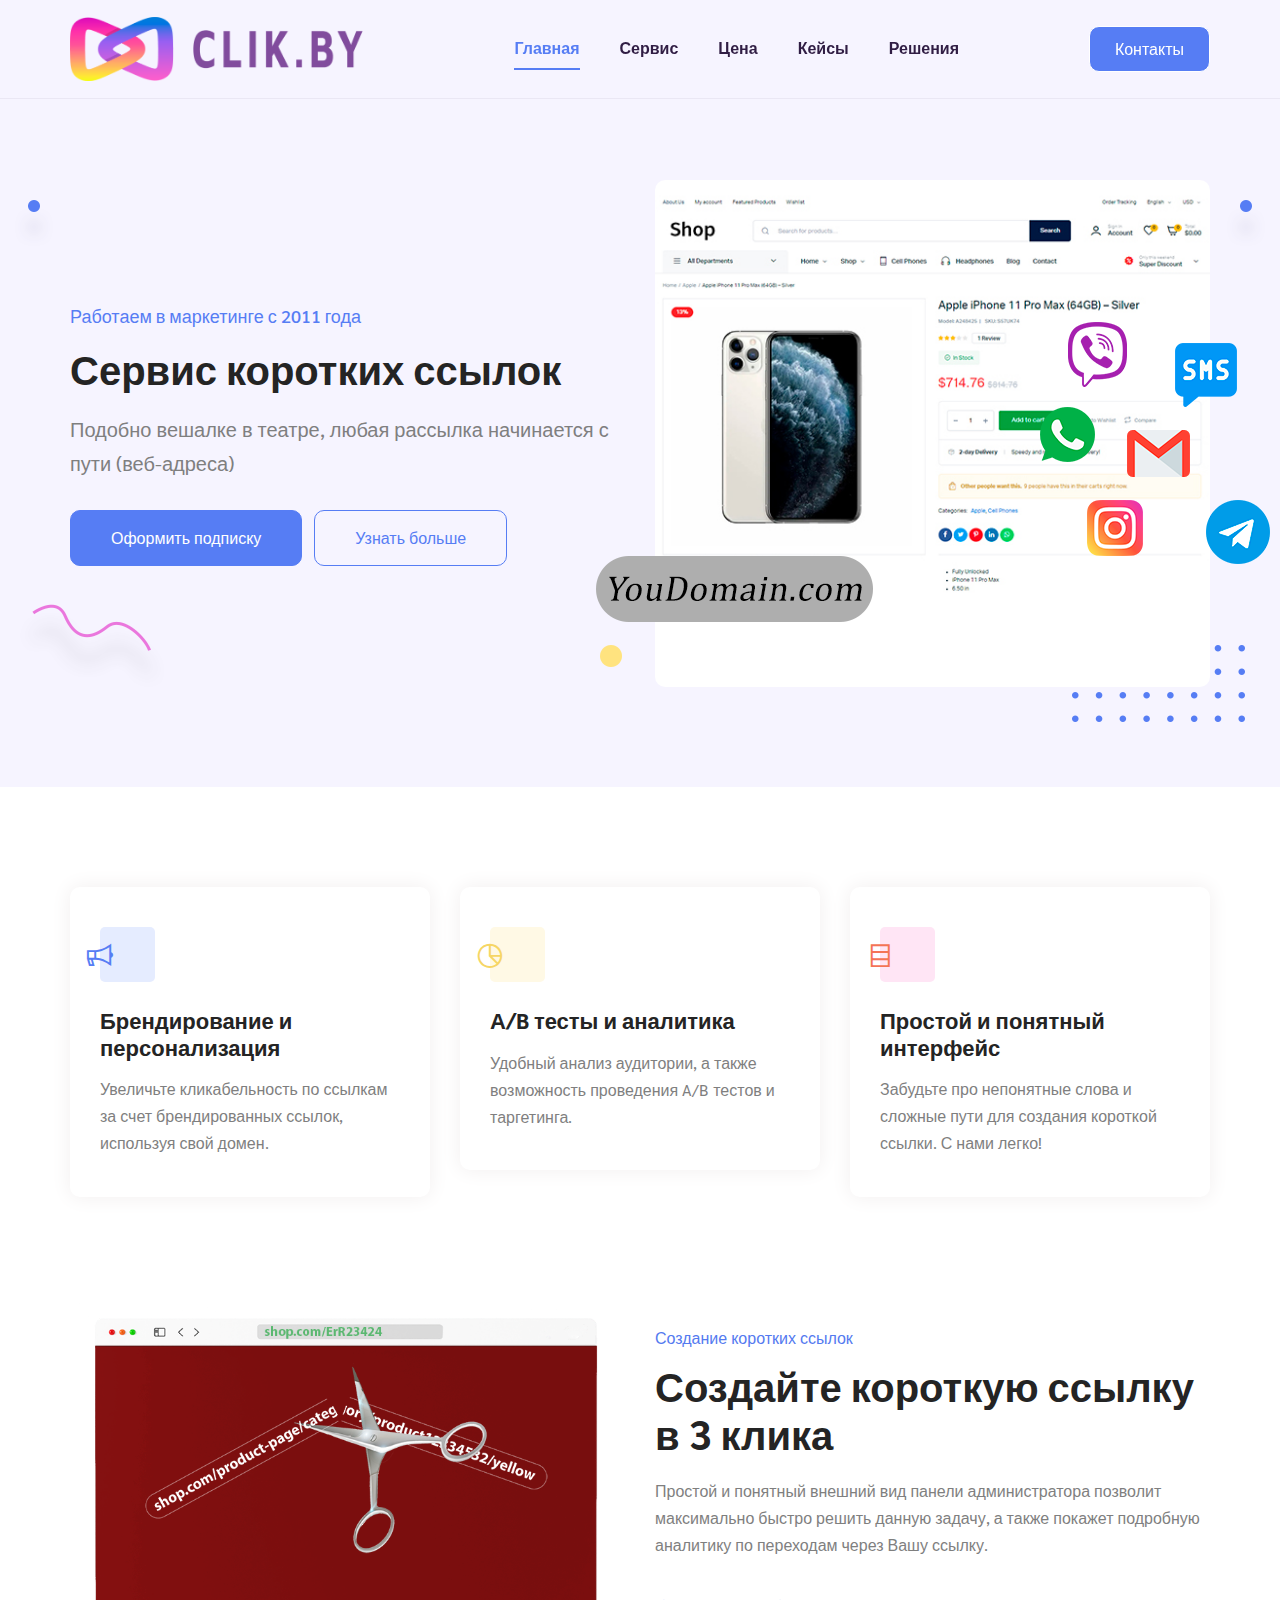
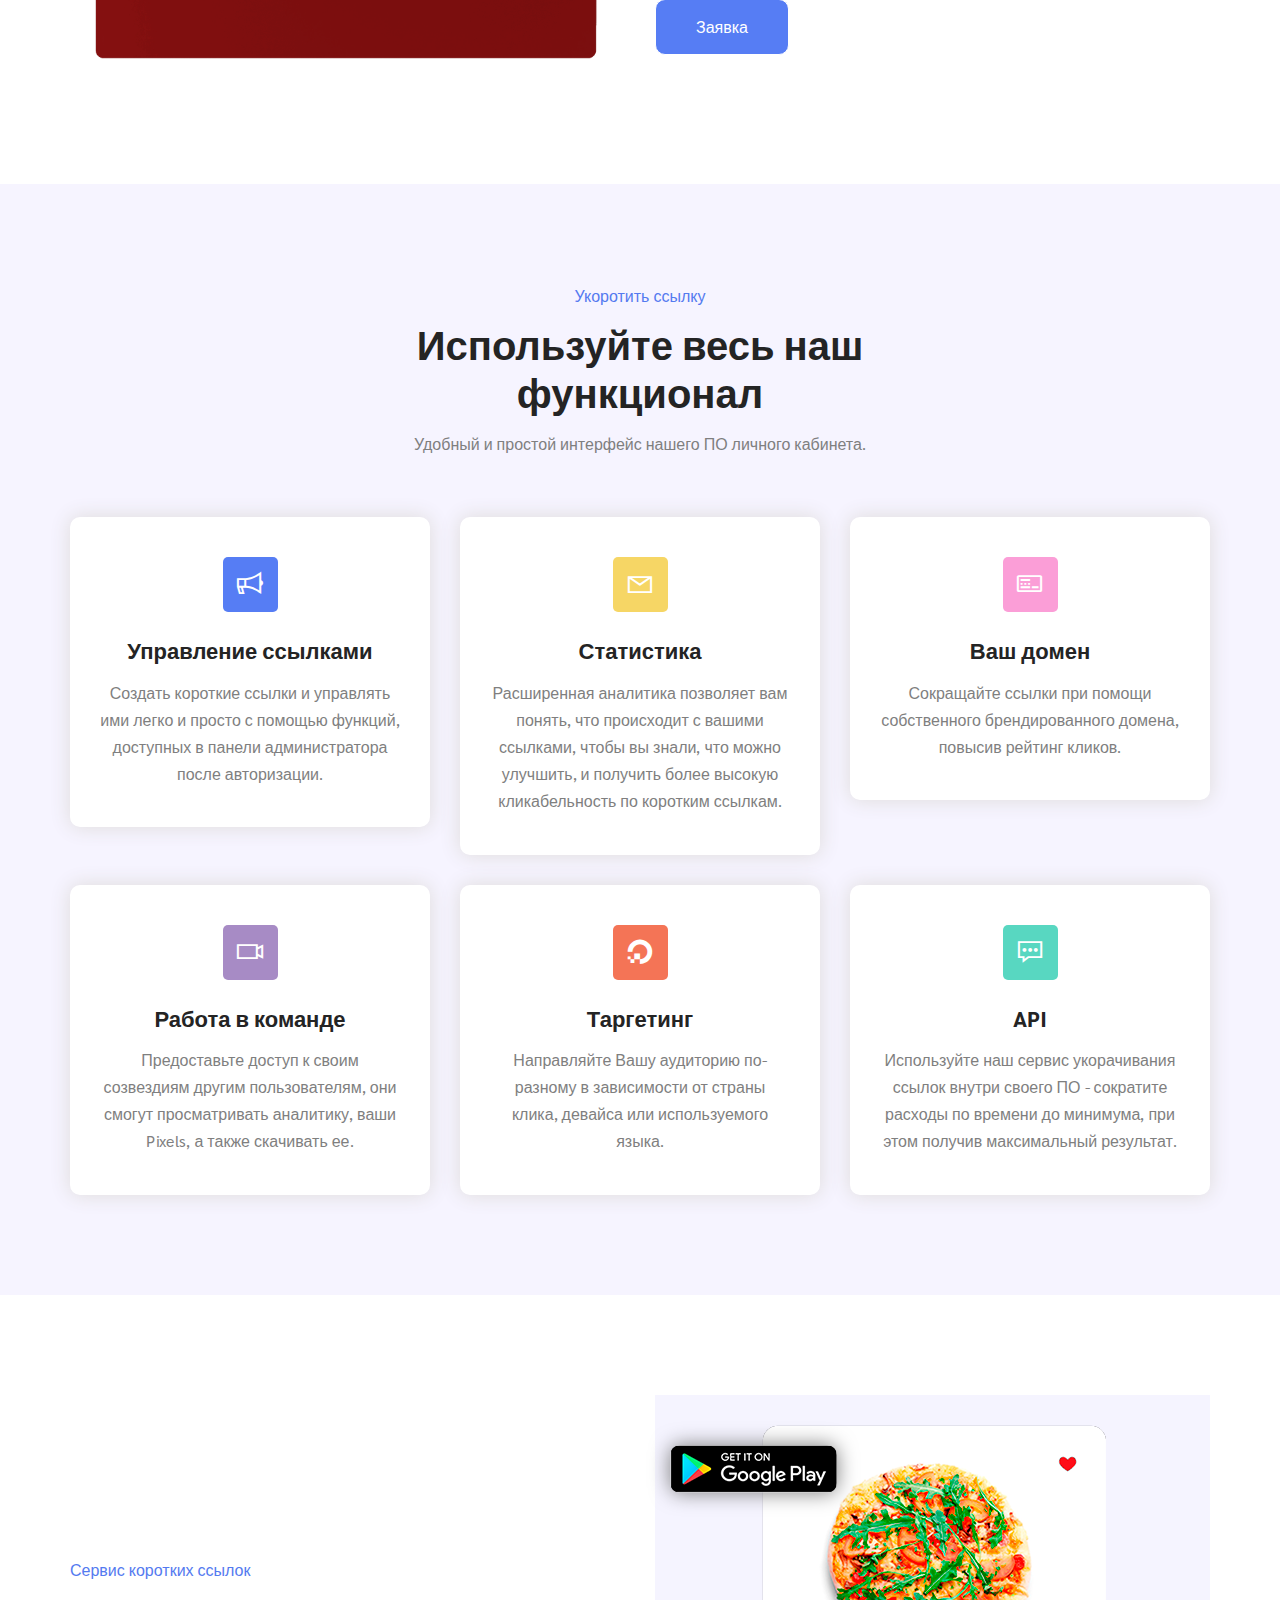
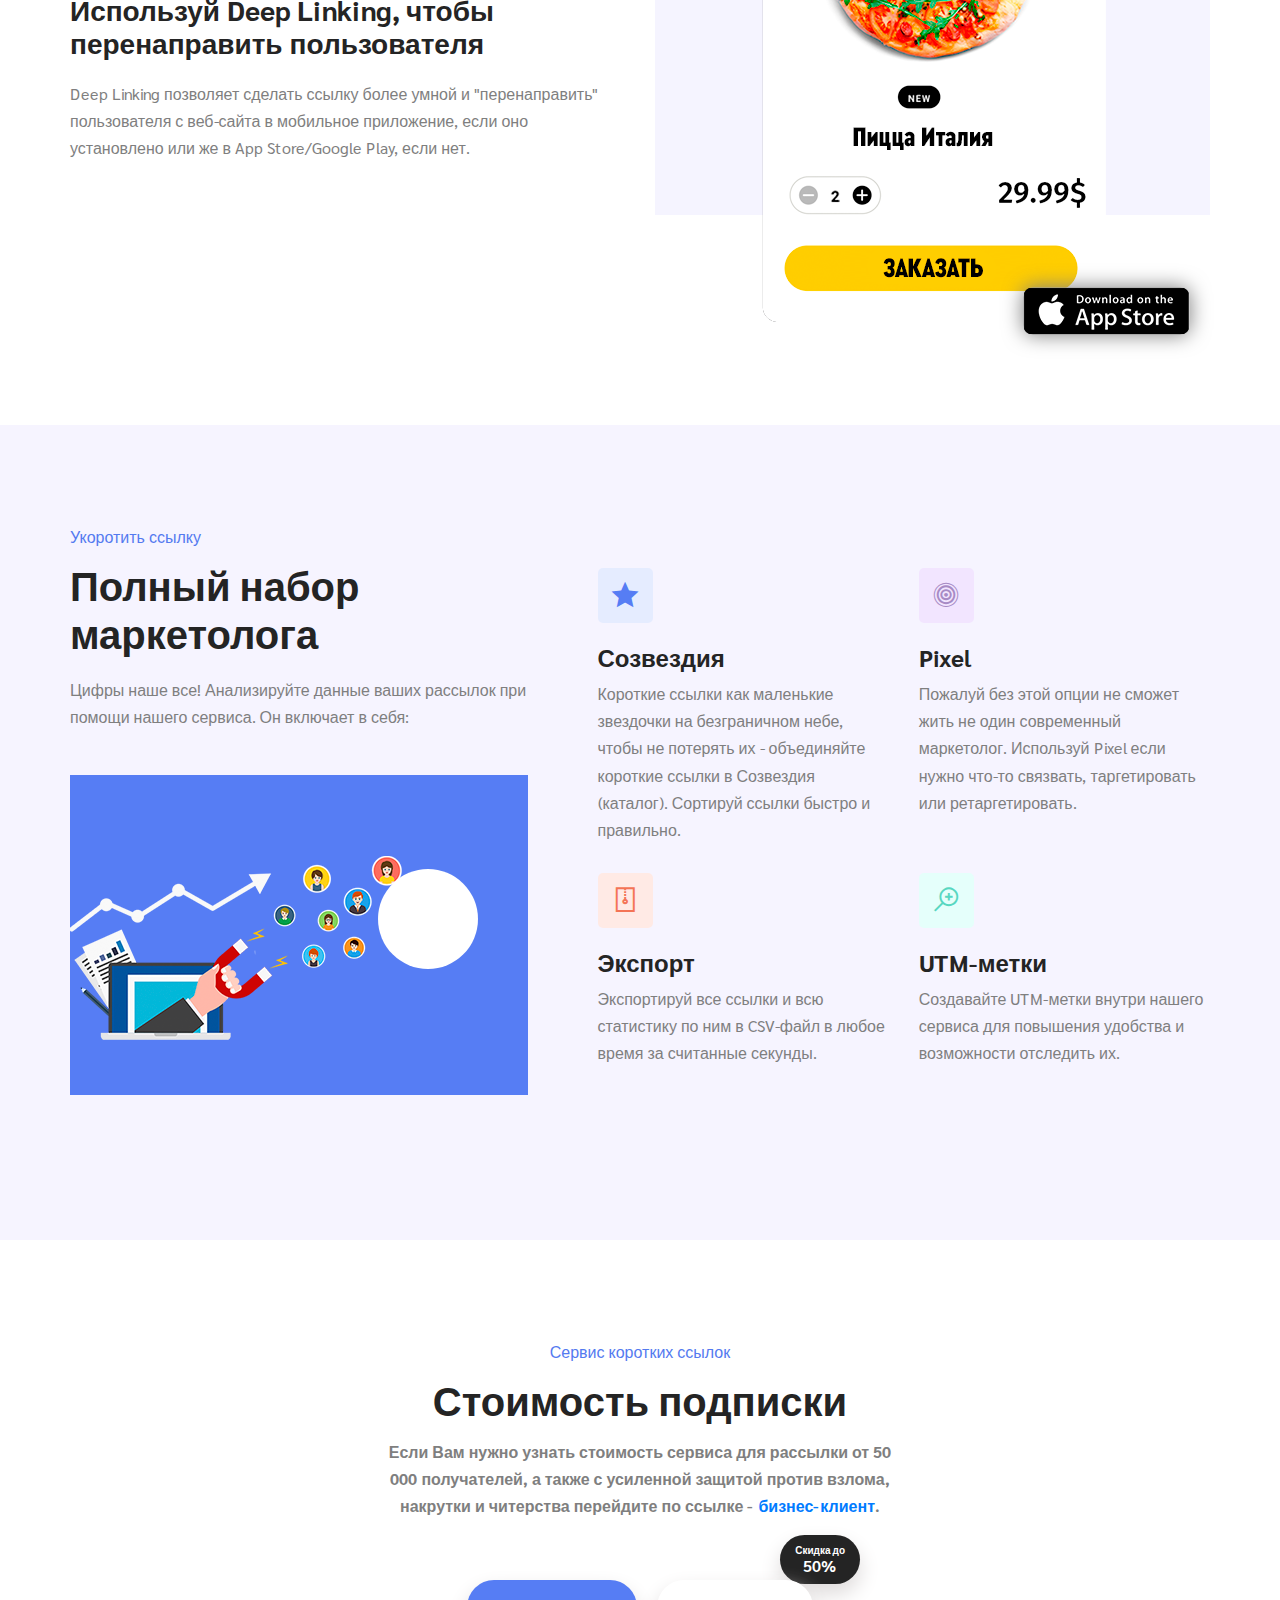
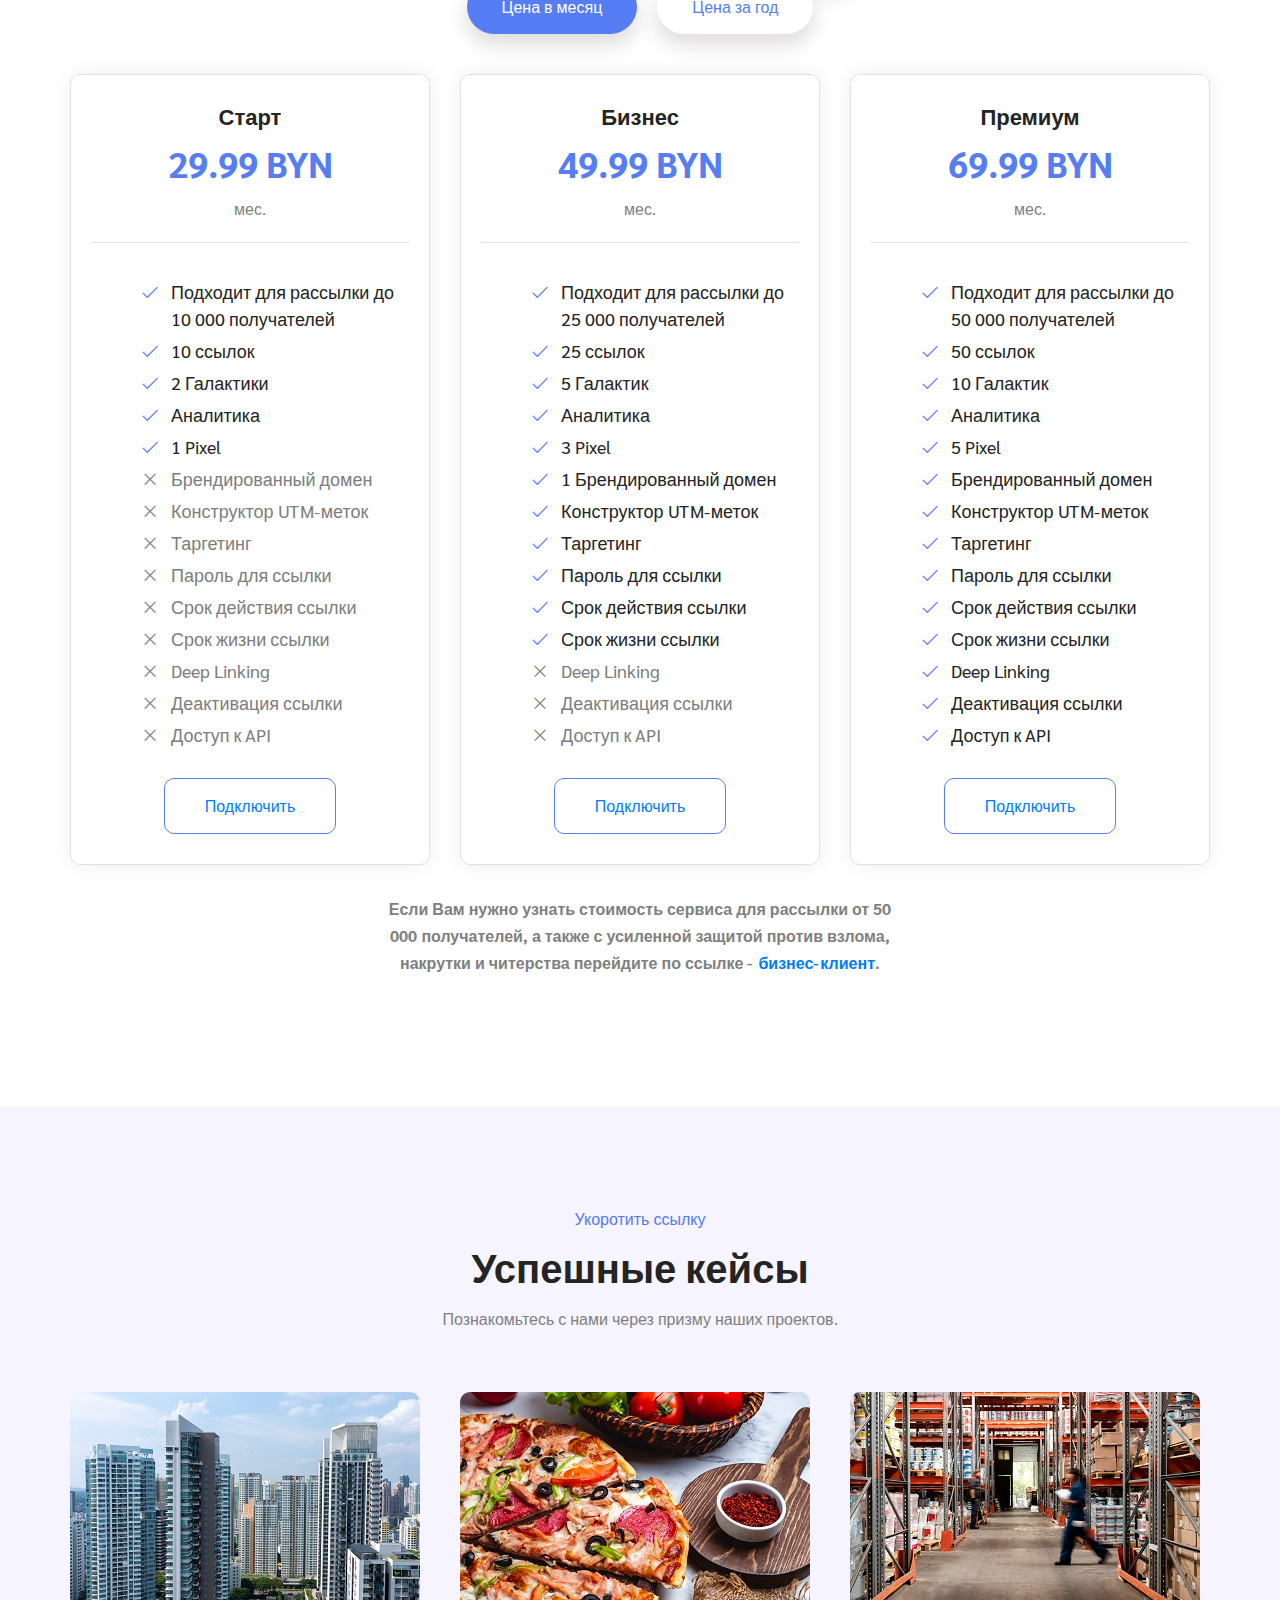
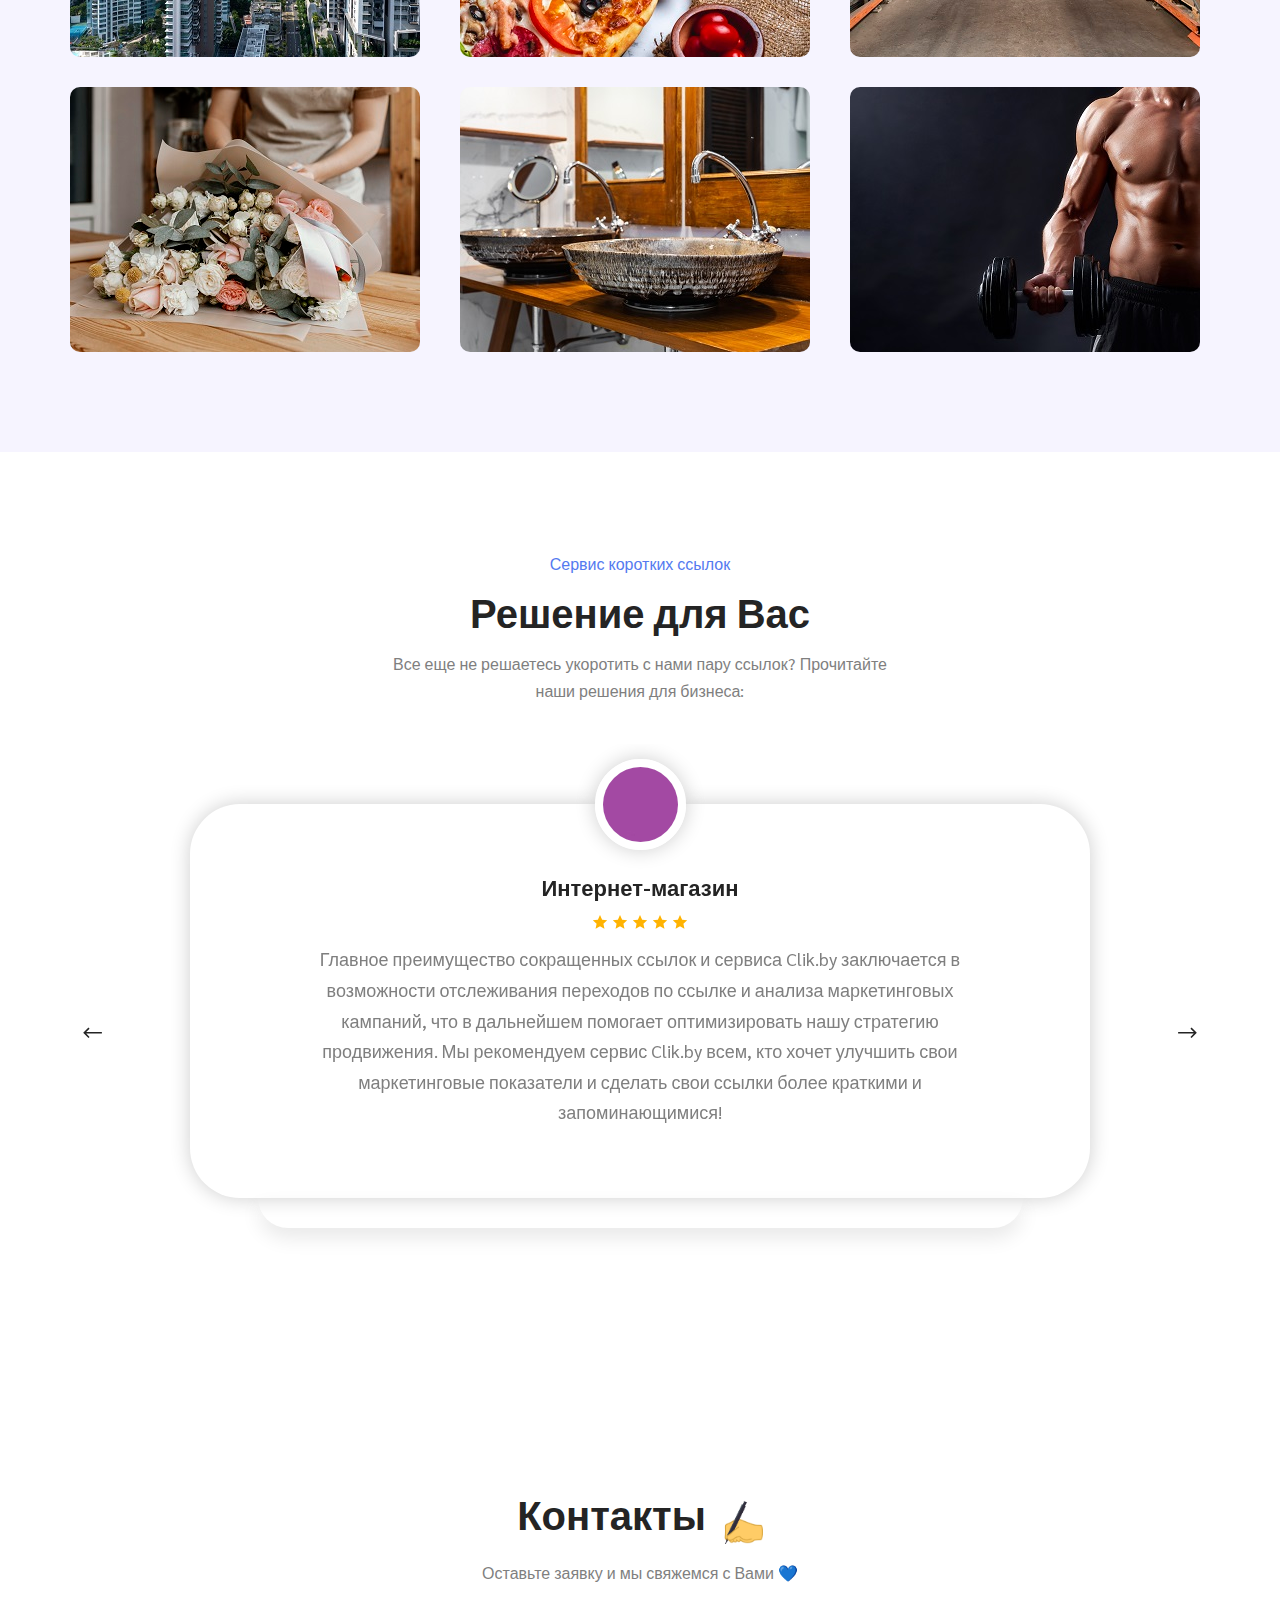
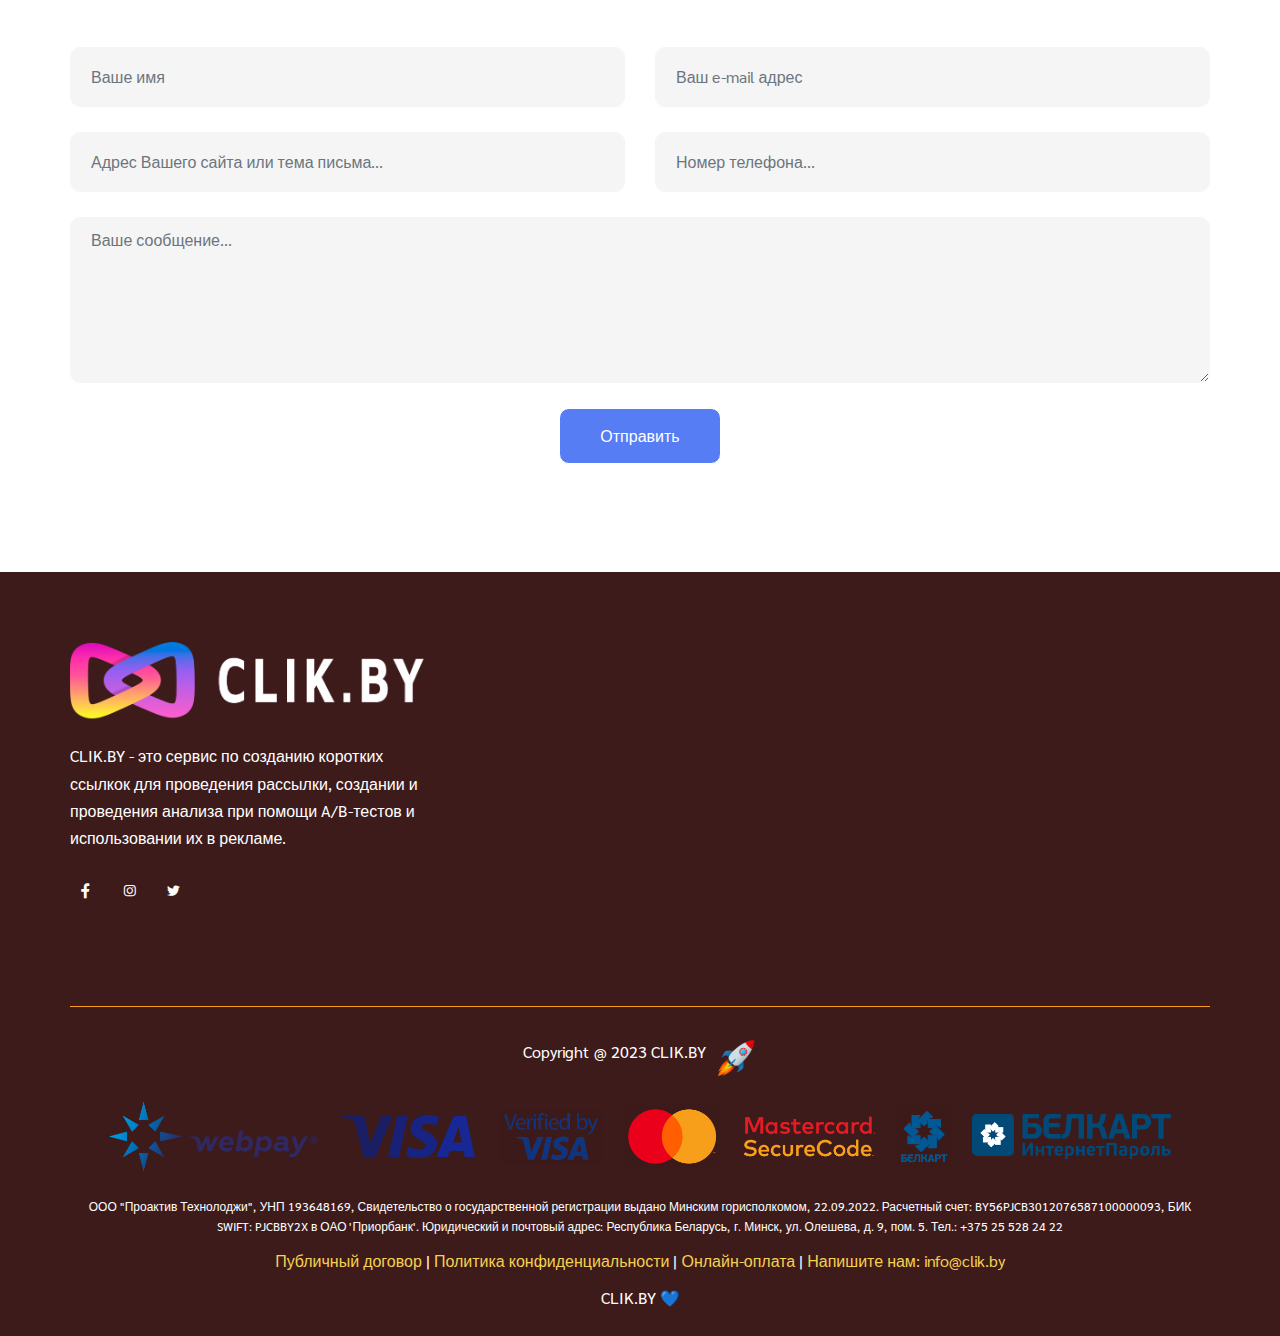
==== public/home.html @ 4398610a "init project" ====
<!doctype html>
<html lang="ru">
    <head>
        <!-- Required meta tags -->
        <meta charset="utf-8">
        <meta name="viewport" content="width=device-width, initial-scale=1, shrink-to-fit=no">

        <!-- Bootstrap CSS -->
        <link rel="stylesheet" href="assets/css/bootstrap.min.css">
        <!-- Animate CSS -->
        <link rel="stylesheet" href="assets/css/animate.min.css">
        <!-- Magnific CSS -->
        <link rel="stylesheet" href="assets/css/magnific-popup.css">
        <!-- Owl Carousel CSS -->
        <link rel="stylesheet" href="assets/css/owl.carousel.min.css">
        <link rel="stylesheet" href="assets/css/owl.theme.default.min.css">
        <!-- Line Awesome CSS -->
        <link rel="stylesheet" href="assets/css/line-awesome.min.css">
        <!-- Odometer CSS -->
        <link rel="stylesheet" href="assets/css/odometer.css">
        <!-- Stylesheet CSS -->
        <link rel="stylesheet" href="assets/css/style.css">
        <!-- Stylesheet Responsive CSS -->
        <link rel="stylesheet" href="assets/css/responsive.css">
        <!-- Favicon -->
        <link rel="icon" type="images/png" href="assets/images/favicon.png">
        <!-- Title -->
        <title>Clik.by - управляй ссылками в рассылке</title>
    </head>

    <body data-spy="scroll" data-offset="70">
        <!-- Preloader
        <div class="preloader">
            <div class="d-table">
                <div class="d-table-cell">
                    <div class="lds-hourglass"></div>
                </div>
            </div>
        </div>
         End Preloader -->

        <!-- Nabvar Area -->
        <nav class="navbar fixed-top navbar-expand-md main-navbar seo-nav">
            <div class="container">
                <a class="navbar-brand" href="#">
                    <img src="assets/images/logo.png" alt="logo" style="max-height:64px;">
                </a>

                <button class="navbar-toggler" type="button" data-toggle="collapse" data-target="#navbarSupportedContent" aria-controls="navbarSupportedContent" aria-expanded="false" aria-label="Toggle navigation">
                    <span class="icon-bar top-bar"></span>
                    <span class="icon-bar middle-bar"></span>
                    <span class="icon-bar bottom-bar"></span>
                </button>
            
                <div class="collapse navbar-collapse" id="navbarSupportedContent">
                    <ul class="navbar-nav m-auto">
                        <li class="nav-item">
                            <a class="nav-link" href="#home">Главная</a>
                        </li>
                        <li class="nav-item">
                            <a class="nav-link" href="#services">Сервис</a>
                        </li>
                        <li class="nav-item">
                            <a class="nav-link" href="#pricing">Цена</a>
                        </li> 
                        <li class="nav-item">
                            <a class="nav-link" href="#case-study">Кейсы</a>
                        </li>
                        <li class="nav-item">
                            <a class="nav-link" href="#testimonials">Решения</a>
                        </li>                                 
                    </ul>
                    <div class="nav-btn">
                        <a href="#contact" class="default-btn bg-main">Контакты</a>
                    </div>
                </div>
            </div>
        </nav>
        <!-- End Nabvar Area -->

        <!-- SEO banner Area -->
        <div id="home" class="seo-banner-area pb-100">
            <div class="container">
                <div class="row align-items-center">
                    <div class="col-lg-6">
                        <div class="seo-banner-text">
                            <span>Работаем в маркетинге с 2011 года</span>
                            <h1>Сервис коротких ссылок</h1>
                            <p>Подобно вешалке в театре, любая рассылка начинается с пути (веб-адреса) </p>
                            
                            <div class="seo-banner-btn">
                                <a href="#contact" class="default-btn seo-btn-bg1 mr-2">Оформить подписку</a>
                                <a href="#contact" class="default-btn seo-btn-bg2 ">Узнать больше</a>
                            </div>
                        </div>
                    </div>

                    <div class="col-lg-6">
                        <div class="seo-img-contant">
                            <div class="seo-banner-img">
                                <img src="assets/images/seo-img/seo-banner-img1.jpg" alt="Image">
                            </div>
                            <div class="seo-img">
                                <img src="assets/images/seo-img/seo-banner-img2.png" class="seo-img-2" alt="Image">
                                <img src="assets/images/seo-img/seo-banner-img3.png" class="seo-img-3" alt="Image">
                            </div>
                            <div class="seo-shape1">
                                <img src="assets/images/shape/shape13.png" class="shape-13" alt="shape">
                                <img src="assets/images/shape/shape15.png" class="shape-15" alt="shape">
                            </div>
                        </div>
                    </div>
                </div>
                <div class="seo-shape2">
                    <img src="assets/images/shape/shape16.png" class="shape-16" alt="Shape">
                    <img src="assets/images/shape/shape16.png" class="shape-same" alt="Shape">
                    <img src="assets/images/shape/shape14.png" class="shape-14" alt="Shape">
                </div>
            </div>
        </div>
        <!-- End Seo banner Area -->

        <!-- SEO Services Area -->
        <div class="seo-services-area-1 pt-100 pb-70">
            <div class="container">
                <div class="row">
                    <div class="col-lg-4 col-md-6">
                        <div class="saas-service-card seo-services-1">
                            <div class="icon bg-1">
                                <i class="las la-bullhorn"></i>
                            </div>
                            <h3>Брендирование и персонализация</h3>
                            <p>Увеличьте кликабельность по ссылкам за счет брендированных ссылок, используя свой домен.</p>
                        </div>
                    </div>

                    <div class="col-lg-4 col-md-6">
                        <div class="saas-service-card seo-services-1">
                            <div class="icon bg-2">
                                <i class="las la-chart-pie"></i>
                            </div>
                            <h3>А/B тесты и аналитика</h3>
                            <p>Удобный анализ аудитории, а также возможность проведения A/B тестов и таргетинга.</p>
                        </div>
                    </div>

                    <div class="col-lg-4 col-md-6 offset-md-3 offset-lg-0">
                        <div class="saas-service-card seo-services-1">
                            <div class="icon bg-3">
                                <i class="las la-database bg-2"></i>
                            </div>
                            <h3>Простой и понятный интерфейс</h3>
                            <p>Забудьте про непонятные слова и сложные пути для создания короткой ссылки. С нами легко!</p>
                        </div>
                    </div>
                </div>
            </div>
        </div>
        <!-- End SEO Services Area -->

        <!-- About Us Area -->
        <div class="about-us-area pb-100">
            <div class="container">
                <div class="row align-items-center">
                    <div class="col-lg-6">
                        <div class="about-us-img">
                            <img src="assets/images/seo-img/about-us1.png" alt="Image">
                        </div>
                    </div>

                    <div class="col-lg-6">
                        <div class="about-us-text">
                            <div class="section-title">
                                <span>Создание коротких ссылок</span>
                                <h2>Создайте короткую ссылку в 3 клика</h2>
                            </div>

                            <div class="about-text">
                                <p>Простой и понятный внешний вид панели администратора позволит максимально быстро решить данную задачу, а также покажет подробную аналитику по переходам через Вашу ссылку.</p>
                            </div>



                            <div class="about-btn">
                                <a href="#" class="default-btn">Заявка</a>
                            </div>
                        </div>
                    </div>
                </div>
            </div>
        </div>
        <!-- End About Us Area -->

        <!-- Our Services Area -->
        <div id="services" class="our-services-area pt-100 pb-70">
            <div class="container">
                <div class="section-title">
                    <span>Укоротить ссылку</span>
                    <h2>Используйте весь наш функционал</h2>
                    <p>Удобный и простой интерфейс нашего ПО личного кабинета.</p>
                </div>

                <div class="row">
                    <div class="col-lg-4 col-md-6">
                        <div class="our-service-card">
                            <i class="las la-bullhorn bg-1"></i>
                            <h3>Управление ссылками</h3>
                            <p>Создать короткие ссылки и управлять ими легко и просто с помощью функций, доступных в панели администратора после авторизации.</p>
                        </div>
                    </div>

                    <div class="col-lg-4 col-md-6">
                        <div class="our-service-card">
                            <i class="lar la-envelope bg-2"></i>
                            <h3>Статистика</h3>
                            <p>Расширенная аналитика позволяет вам понять, что происходит с вашими ссылками, чтобы вы знали, что можно улучшить, и получить более высокую кликабельность по коротким ссылкам.</p>
                        </div>
                    </div>

                    <div class="col-lg-4 col-md-6">
                        <div class="our-service-card">
                            <i class="las la-digital-tachograph bg-3"></i>
                            <h3>Ваш домен</h3>
                            <p>Сокращайте ссылки при помощи собственного брендированного домена, повысив рейтинг кликов.</p>
                        </div>
                    </div>

                    <div class="col-lg-4 col-md-6">
                        <div class="our-service-card">
                            <i class="las la-video bg-4"></i>
                            <h3>Работа в команде</h3>
                            <p>Предоставьте доступ к своим созвездиям другим пользователям, они смогут просматривать аналитику, ваши Pixels, а также скачивать ее.</p>
                        </div>
                    </div>

                    <div class="col-lg-4 col-md-6">
                        <div class="our-service-card">
                            <i class="lab la-digital-ocean bg-5"></i>
                            <h3>Таргетинг</h3>
                            <p>Направляйте Вашу аудиторию по-разному в зависимости от страны клика, девайса или используемого языка.</p>
                        </div>
                    </div>

                    <div class="col-lg-4 col-md-6">
                        <div class="our-service-card">
                            <i class="las la-comment-dots bg-6"></i>    
                            <h3>API</h3>
                            <p>Используйте наш сервис укорачивания ссылок внутри своего ПО - сократите расходы по времени до минимума, при этом получив максимальный результат.</p>
                        </div>
                    </div>
                </div>
            </div>
        </div>
        <!-- End Our Services Area -->

        <!-- Who We Are Area -->
        <div class="who-we-area ptb-100">
            <div class="container">
                <div class="row align-items-center">
                    <div class="col-lg-6">
                        <div class="section-title">
                            <span>Сервис коротких ссылок</span>
                            <h3>Используй Deep Linking, чтобы перенаправить пользователя</h3>
                        </div>

                        <div class="who-we-are-text">
                            <p>Deep Linking позволяет сделать ссылку более умной и "перенаправить" пользователя с веб-сайта в мобильное приложение, если оно установлено или же в App Store/Google Play, если нет.</p>
                            
                        </div>
                    </div>

                    <div class="col-lg-6">
                        <div class="who-we-are-img bg-color">
                            <img src="assets/images/seo-img/who-we-are-img.png" class="we-are-img" alt="Image">
                            <div class="we-are-img">
                                <img src="assets/images/seo-img/app-store.png" class="we-are-1" alt="Image">
                                <img src="assets/images/seo-img/google-play.png" class="we-are-2" alt="Image">
                            </div>
                        </div>
                    </div>
                </div>
            </div>
        </div>
        <!-- End Who We Are -->

        <!-- Choose Us Area -->
        <div class="choose-us-area ptb-100">
            <div class="container">
                <div class="row align-items-center">
                    <div class="col-lg-5">
                        <div class="chooses-img-contant">
                            <div class="section-title">
                                <span>Укоротить ссылку</span>
                                <h2>Полный набор маркетолога</h2>
                                <p>Цифры наше все! Анализируйте данные ваших рассылок при помощи нашего сервиса. Он включает в себя:</p>
                            </div>

                            <div class="choose-us-img">
                                <img src="assets/images/seo-img/choose-us-1.png" alt="Image">

                                <div class="popup-video">
                                    <div class="d-table">
                                        <div class="d-table-cell">
                                            <div class="video-btn video-btn-1">
                                                <a class="popup-youtube">
                                                    
                                                    <span class="ripple pinkBg"></span>
                                                    <span class="ripple pinkBg"></span>
                                                    <span class="ripple pinkBg"></span>
                                                </a>
                                            </div>
                                        </div>
                                    </div>
                                </div>
                            </div>
                        </div>
                    </div>

                    <div class="col-lg-7">
                        <div class="choose-card-contant">
                            <div class="row">
                                <div class="col-lg-6 col-sm-6">
                                    <div class="choose-card">
                                        <i class="las la-star bg-1"></i>
                                        <h3>Созвездия</h3>
                                        <p>Короткие ссылки как маленькие звездочки на безграничном небе, чтобы не потерять их - объединяйте короткие ссылки в Созвездия (каталог). Сортируй ссылки быстро и правильно.</p>
                                    </div>
                                </div>

                                <div class="col-lg-6 col-sm-6">
                                    <div class="choose-card">
                                        <i class="las la-bullseye bg-3"></i>
                                        <h3>Pixel</h3>
                                        <p>Пожалуй без этой опции не сможет жить не один современный маркетолог. Используй Pixel если нужно что-то связвать, таргетировать или ретаргетировать.</p>
                                    </div>
                                </div>
    
                                <div class="col-lg-6 col-sm-6">
                                    <div class="choose-card">
                                        <i class="las la-file-archive bg-2"></i>
                                        <h3>Экспорт</h3>
                                        <p>Экспортируй все ссылки и всю статистику по ним в CSV-файл в любое время за считанные секунды.</p>
                                    </div>
                                </div>
    
                                <div class="col-lg-6 col-sm-6">
                                    <div class="choose-card">
                                        <i class="las la-search-plus bg-4"></i>
                                        <h3>UTM-метки</h3>
                                        <p>Создавайте UTM-метки внутри нашего сервиса для повышения удобства и возможности отследить их.</p>
                                    </div>
                                </div>
                            </div>
                        </div>
                    </div>
                </div>
            </div>
        </div>
        <!-- End Choose Us Area -->

        <!-- Our Pricing Area -->
        <div id="pricing" class="our-pricing-area pt-100 pb-70">
            <div class="container">
                <div class="section-title">
                    <span>Сервис коротких ссылок</span>
                    <h2>Стоимость подписки</h2>
                    <p><strong>Если Вам нужно узнать стоимость сервиса для рассылки от 50 000 получателей, а также с усиленной защитой против взлома, накрутки и читерства перейдите по ссылке - <a href="">бизнес-клиент</a>.</p>
                    </strong></div>
                
                <div class="tab pricing-tab">
                    <ul class="tabs">
                        <li class="mr-3">Цена в месяц</li>
                        <li>Цена за год</li>
                        <li class="save-card"><span>Скидка до</span>50%</li>
                    </ul>

                    <div class="tab-content">
                        <div class="tabs-item">
                            <div class="row"> 
                                <div class="col-lg-4 col-md-6 col-sm-6">
                                    <div class="prising-card pric-tabe">
                                        <div class="price-header text-center">
                                            <h3>Старт</h3>
                                            <h4>29.99 BYN</h4>
                                            <p>мес.</p>
                                        </div>
            
                                        <ul>
                                            <li>
                                                <i class="las la-check"></i>
                                                Подходит для рассылки до 10 000 получателей
                                            </li>
                                            <li>
                                                <i class="las la-check"></i>
                                                10 ссылок
                                            </li>
                                            <li>
                                                <i class="las la-check"></i>
                                                2 Галактики
                                            </li>
                                            <li>
                                                <i class="las la-check"></i>
                                                Аналитика
                                            </li>
                                            <li>
                                                <i class="las la-check"></i>
                                                1 Pixel
                                            </li>
                                            <li class="not-provide">
                                                <i class="las la-times"></i>
                                                Брендированный домен
                                            </li>
                                            <li  class="not-provide">
                                                <i class="las la-times"></i>
                                                Конструктор UTM-меток
                                            </li> 
                                            <li  class="not-provide">
                                                <i class="las la-times"></i>
                                                Таргетинг
                                            </li>
                                            <li  class="not-provide">
                                                <i class="las la-times"></i>
                                                Пароль для ссылки
                                            </li>
                                            <li  class="not-provide">
                                                <i class="las la-times"></i>
                                                Срок действия ссылки
                                            </li>
                                            <li  class="not-provide">
                                                <i class="las la-times"></i>
                                                Срок жизни ссылки
                                            </li> 
                                            <li  class="not-provide">
                                                <i class="las la-times"></i>
                                                Deep Linking
                                            </li> 
                                            <li  class="not-provide">
                                                <i class="las la-times"></i>
                                                Деактивация ссылки
                                            </li> 
                                            <li  class="not-provide">
                                                <i class="las la-times"></i>
                                                Доступ к API
                                            </li> 
                                        </ul>
            
                                        <div class="price-btn text-center">
                                            <a href="#contact" class="default-btn bg-color">Подключить</a>
                                        </div>
                                    </div>
                                </div>

                                <div class="col-lg-4 col-md-6 col-sm-6">
                                    <div class="prising-card pric-tabe">
                                        <div class="price-header text-center">
                                            <h3>Бизнес</h3>
                                            <h4>49.99 BYN</h4>
                                            <p>мес.</p>
                                        </div>
            
                                        <ul>
                                            <li>
                                                <i class="las la-check"></i>
                                                Подходит для рассылки до 25 000 получателей
                                            </li>
                                            <li>
                                                <i class="las la-check"></i>
                                                25 ссылок
                                            </li>
                                            <li>
                                                <i class="las la-check"></i>
                                                5 Галактик
                                            </li>
                                            <li>
                                                <i class="las la-check"></i>
                                                Аналитика
                                            </li>
                                            <li>
                                                <i class="las la-check"></i>
                                                3 Pixel
                                            </li>
                                            <li>
                                                <i class="las la-check"></i>
                                                1 Брендированный домен
                                            </li>
                                            <li>
                                                <i class="las la-check"></i>
                                                Конструктор UTM-меток
                                            </li> 
                                            <li>
                                                <i class="las la-check"></i>
                                                Таргетинг
                                            </li>
                                            <li>
                                                <i class="las la-check"></i>
                                                Пароль для ссылки
                                            </li>
                                            <li>
                                                <i class="las la-check"></i>
                                                Срок действия ссылки
                                            </li>
                                            <li>
                                                <i class="las la-check"></i>
                                                Срок жизни ссылки
                                            </li> 
                                            <li  class="not-provide">
                                                <i class="las la-times"></i>
                                                Deep Linking
                                            </li> 
                                            <li  class="not-provide">
                                                <i class="las la-times"></i>
                                                Деактивация ссылки
                                            </li> 
                                            <li  class="not-provide">
                                                <i class="las la-times"></i>
                                                Доступ к API
                                            </li> 
                                        </ul>
            
                                        <div class="price-btn text-center">
                                            <a href="#contact" class="default-btn bg-color">Подключить</a>
                                        </div>
                                    </div>
                                </div>

                                <div class="col-lg-4 col-md-6 col-sm-6 offset-sm-3 offset-lg-0">
                                    <div class="prising-card pric-tabe">
                                        <div class="price-header text-center">
                                            <h3>Премиум</h3>
                                            <h4>69.99 BYN</h4>
                                            <p>мес.</p>
                                        </div>
            
                                        <ul>
                                            <li>
                                                <i class="las la-check"></i>
                                                Подходит для рассылки до 50 000 получателей
                                            </li>
                                            <li>
                                                <i class="las la-check"></i>
                                                50 ссылок
                                            </li>
                                            <li>
                                                <i class="las la-check"></i>
                                                10 Галактик
                                            </li>
                                            <li>
                                                <i class="las la-check"></i>
                                                Аналитика
                                            </li>
                                            <li>
                                                <i class="las la-check"></i>
                                                5 Pixel
                                            </li>
                                            <li>
                                                <i class="las la-check"></i>
                                                Брендированный домен
                                            </li>
                                            <li>
                                                <i class="las la-check"></i>
                                                Конструктор UTM-меток
                                            </li> 
                                            <li>
                                                <i class="las la-check"></i>
                                                Таргетинг
                                            </li>
                                            <li>
                                                <i class="las la-check"></i>
                                                Пароль для ссылки
                                            </li>
                                            <li>
                                                <i class="las la-check"></i>
                                                Срок действия ссылки
                                            </li>
                                            <li>
                                                <i class="las la-check"></i>
                                                Срок жизни ссылки
                                            </li> 
                                            <li>
                                                <i class="las la-check"></i>
                                                Deep Linking
                                            </li> 
                                            <li>
                                                <i class="las la-check"></i>
                                                Деактивация ссылки
                                            </li> 
                                            <li>
                                                <i class="las la-check"></i>
                                                Доступ к API
                                            </li> 
                                        </ul>
            
                                        <div class="price-btn text-center">
                                            <a href="#contact" class="default-btn bg-color">Подключить</a>
                                        </div>
                                    </div>
                                </div>
                            </div>
                        </div>

                        <div class="tabs-item">
                            <div class="row"> 
                                <div class="col-lg-4 col-md-6 col-sm-6">
                                    <div class="prising-card pric-tabe">
                                        <div class="price-header text-center">
                                            <h3>Старт</h3>
                                            <h4>179.99 BYN</h4>
                                            <p>мес.</p>
                                        </div>
            
                                        <ul>
                                            <li>
                                                <i class="las la-check"></i>
                                                Подходит для рассылки до 10 000 получателей
                                            </li>
                                            <li>
                                                <i class="las la-check"></i>
                                                10 ссылок
                                            </li>
                                            <li>
                                                <i class="las la-check"></i>
                                                2 Галактики
                                            </li>
                                            <li>
                                                <i class="las la-check"></i>
                                                Аналитика
                                            </li>
                                            <li>
                                                <i class="las la-check"></i>
                                                1 Pixel
                                            </li>
                                            <li class="not-provide">
                                                <i class="las la-times"></i>
                                                Брендированный домен
                                            </li>
                                            <li  class="not-provide">
                                                <i class="las la-times"></i>
                                                Конструктор UTM-меток
                                            </li> 
                                            <li  class="not-provide">
                                                <i class="las la-times"></i>
                                                Таргетинг
                                            </li>
                                            <li  class="not-provide">
                                                <i class="las la-times"></i>
                                                Пароль для ссылки
                                            </li>
                                            <li  class="not-provide">
                                                <i class="las la-times"></i>
                                                Срок действия ссылки
                                            </li>
                                            <li  class="not-provide">
                                                <i class="las la-times"></i>
                                                Срок жизни ссылки
                                            </li> 
                                            <li  class="not-provide">
                                                <i class="las la-times"></i>
                                                Deep Linking
                                            </li> 
                                            <li  class="not-provide">
                                                <i class="las la-times"></i>
                                                Деактивация ссылки
                                            </li> 
                                            <li  class="not-provide">
                                                <i class="las la-times"></i>
                                                Доступ к API
                                            </li> 
                                        </ul>
            
                                        <div class="price-btn text-center">
                                            <a href="#contact" class="default-btn bg-color">Подключить</a>
                                        </div>
                                    </div>
                                </div>

                                <div class="col-lg-4 col-md-6 col-sm-6">
                                    <div class="prising-card pric-tabe">
                                        <div class="price-header text-center">
                                            <h3>Бизнес</h3>
                                            <h4>299.99 BYN</h4>
                                            <p>мес.</p>
                                        </div>
            
                                        <ul>
                                            <li>
                                                <i class="las la-check"></i>
                                                Подходит для рассылки до 25 000 получателей
                                            </li>
                                            <li>
                                                <i class="las la-check"></i>
                                                25 ссылок
                                            </li>
                                            <li>
                                                <i class="las la-check"></i>
                                                5 Галактик
                                            </li>
                                            <li>
                                                <i class="las la-check"></i>
                                                Аналитика
                                            </li>
                                            <li>
                                                <i class="las la-check"></i>
                                                3 Pixel
                                            </li>
                                            <li>
                                                <i class="las la-check"></i>
                                                1 Брендированный домен
                                            </li>
                                            <li>
                                                <i class="las la-check"></i>
                                                Конструктор UTM-меток
                                            </li> 
                                            <li>
                                                <i class="las la-check"></i>
                                                Таргетинг
                                            </li>
                                            <li>
                                                <i class="las la-check"></i>
                                                Пароль для ссылки
                                            </li>
                                            <li>
                                                <i class="las la-check"></i>
                                                Срок действия ссылки
                                            </li>
                                            <li>
                                                <i class="las la-check"></i>
                                                Срок жизни ссылки
                                            </li> 
                                            <li  class="not-provide">
                                                <i class="las la-times"></i>
                                                Deep Linking
                                            </li> 
                                            <li  class="not-provide">
                                                <i class="las la-times"></i>
                                                Деактивация ссылки
                                            </li> 
                                            <li  class="not-provide">
                                                <i class="las la-times"></i>
                                                Доступ к API
                                            </li> 
                                        </ul>
            
                                        <div class="price-btn text-center">
                                            <a href="#contact" class="default-btn bg-color">Подключить</a>
                                        </div>
                                    </div>
                                </div>

                                <div class="col-lg-4 col-md-6 col-sm-6 offset-sm-3 offset-lg-0">
                                    <div class="prising-card pric-tabe">
                                        <div class="price-header text-center">
                                            <h3>Премиум</h3>
                                            <h4>399.99 BYN</h4>
                                            <p>мес.</p>
                                        </div>
            
                                        <ul>
                                            <li>
                                                <i class="las la-check"></i>
                                                Подходит для рассылки до 50 000 получателей
                                            </li>
                                            <li>
                                                <i class="las la-check"></i>
                                                50 ссылок
                                            </li>
                                            <li>
                                                <i class="las la-check"></i>
                                                10 Галактик
                                            </li>
                                            <li>
                                                <i class="las la-check"></i>
                                                Аналитика
                                            </li>
                                            <li>
                                                <i class="las la-check"></i>
                                                5 Pixel
                                            </li>
                                            <li>
                                                <i class="las la-check"></i>
                                                Брендированный домен
                                            </li>
                                            <li>
                                                <i class="las la-check"></i>
                                                Конструктор UTM-меток
                                            </li> 
                                            <li>
                                                <i class="las la-check"></i>
                                                Таргетинг
                                            </li>
                                            <li>
                                                <i class="las la-check"></i>
                                                Пароль для ссылки
                                            </li>
                                            <li>
                                                <i class="las la-check"></i>
                                                Срок действия ссылки
                                            </li>
                                            <li>
                                                <i class="las la-check"></i>
                                                Срок жизни ссылки
                                            </li> 
                                            <li>
                                                <i class="las la-check"></i>
                                                Deep Linking
                                            </li> 
                                            <li>
                                                <i class="las la-check"></i>
                                                Деактивация ссылки
                                            </li> 
                                            <li>
                                                <i class="las la-check"></i>
                                                Доступ к API
                                            </li> 
                                        </ul>
            
                                        <div class="price-btn text-center">
                                            <a href="#contact" class="default-btn bg-color">Подключить</a>
                                        </div>
                                    </div>
                                </div>
                            </div>
                        </div>
                    </div>
                </div>

                <div class="section-title">
                    <p><strong>Если Вам нужно узнать стоимость сервиса для рассылки от 50 000 получателей, а также с усиленной защитой против взлома, накрутки и читерства перейдите по ссылке - <a href="">бизнес-клиент</a>.</p>
                    </strong></div>

            </div>
        </div>
        <!-- End Our Pricing Area -->

        <!-- Case Study Area -->
        <div id="case-study" class="case-study-area pt-100 pb-70">
            <div class="container">
                <div class="section-title">
                    <span>Укоротить ссылку</span>
                    <h2>Успешные кейсы</h2>
                    <p>Познакомьтесь с нами через призму наших проектов.</p>
                </div>

                <div class="row">
                    <div class="col-lg-4 col-sm-6">
                        <div class="case-study-card">
                            <img src="assets/images/seo-img/case-study1.jpg" alt="Image">
                            <div class="caption">
                                <div class="d-table">
                                    <div class="d-table-cell">
                                        <div class="study-text">
                                            <h3>Агентство недвижимости</h3>
                                            <p>Увеличило в 1,5 раза количество кликов по ссылкам (CTR) за счет брендированного домена.</p>
                                                <i class="las la-arrow-right"></i>
                                        </div>
                                    </div>
                                </div>
                            </div>
                        </div>
                    </div>

                    <div class="col-lg-4 col-sm-6">
                        <div class="case-study-card">
                            <img src="assets/images/seo-img/case-study2.jpg" alt="Image">
                            <div class="caption">
                                <div class="d-table">
                                    <div class="d-table-cell">
                                        <div class="study-text">
                                            <h3>Пицца и Суши</h3>
                                            <p>Используя Deep Linking смогли увеличить число скачиваний мобильные приложения по рассылкам.</p>
                                        </div>
                                    </div>
                                </div>
                            </div>
                        </div>
                    </div>

                    <div class="col-lg-4 col-sm-6">
                        <div class="case-study-card">
                            <img src="assets/images/seo-img/case-study3.jpg" alt="Image">
                            <div class="caption">
                                <div class="d-table">
                                    <div class="d-table-cell">
                                        <div class="study-text">
                                            <h3>Логистический центр</h3>
                                            <p>На основе данных А/B тестирования удалось проработать более качественный и конверсионный контент.</p>
                                        </div>
                                    </div>
                                </div>
                            </div>
                        </div>
                    </div>

                    <div class="col-lg-4 col-sm-6">
                        <div class="case-study-card">
                            <img src="assets/images/seo-img/case-study4.jpg" alt="Image">
                            <div class="caption">
                                <div class="d-table">
                                    <div class="d-table-cell">
                                        <div class="study-text">
                                            <h3>Магазин цветов</h3>
                                            <p>Используя Pixel таргетировали на получателей рассылки рекламу, что увеличило конверсию на 2,3%.</p>
                                        </div>
                                    </div>
                                </div>
                            </div>
                        </div>
                    </div>

                    <div class="col-lg-4 col-sm-6">
                        <div class="case-study-card">
                            <img src="assets/images/seo-img/case-study5.jpg" alt="Image">
                            <div class="caption">
                                <div class="d-table">
                                    <div class="d-table-cell">
                                        <div class="study-text">
                                            <h3>Магазин сантехники</h3>
                                            <p>Используя API интегрировал сервис CLIK.by в свои SMS-рассылки для клиентов.</p>
                                        </div>
                                    </div>
                                </div>
                            </div>
                        </div>
                    </div>

                    <div class="col-lg-4 col-sm-6">
                        <div class="case-study-card">
                            <img src="assets/images/seo-img/case-study6.jpg" alt="Image">
                            <div class="caption">
                                <div class="d-table">
                                    <div class="d-table-cell">
                                        <div class="study-text">
                                            <h3>Фитнес-центр</h3>
                                            <p>Статистика, Pixels, Deep Linking, Конструктор UTM-меток и срок жизни ссылки - использует в работе с рассылкой.</p>
                                        </div>
                                    </div>
                                </div>
                            </div>
                        </div>
                    </div>
                </div>
            </div>
        </div>
        <!-- End Case Study Area -->

        <!-- Testimonials Slider Area -->
        <div id="testimonials" class="testimonials-area pt-100 pb-70">
            <div class="container">
                <div class="section-title">
                    <span>Сервис коротких ссылок</span>
                    <h2>Решение для Вас</h2>
                    <p>Все еще не решаетесь укоротить с нами пару ссылок? Прочитайте наши решения для бизнеса:</p>
                </div>

                <div class="testimonials-slider owl-carousel owl-theme">
                    <div class="testimonials-slider-item">
                        <img src="assets/images/seo-img/client1.jpg" alt="Image">
                        <h3>Интернет-магазин</h3>
                        <div class="rating">
                            <i class="las la-star"></i>
                            <i class="las la-star"></i>
                            <i class="las la-star"></i>
                            <i class="las la-star"></i>
                            <i class="las la-star"></i>
                        </div>
                        <p>Главное преимущество сокращенных ссылок и сервиса Clik.by заключается в возможности отслеживания переходов по ссылке и анализа маркетинговых кампаний, что в дальнейшем помогает оптимизировать нашу стратегию продвижения. Мы рекомендуем сервис Clik.by всем, кто хочет улучшить свои маркетинговые показатели и сделать свои ссылки более краткими и запоминающимися!</p>
                    </div>

                    <div class="testimonials-slider-item">
                        <img src="assets/images/seo-img/client2.jpg" alt="Image">
                        <h3>Онлайн-курсы</h3>
                        <div class="rating">
                            <i class="las la-star"></i>
                            <i class="las la-star"></i>
                            <i class="las la-star"></i>
                            <i class="las la-star"></i>
                            <i class="las la-star"></i>
                        </div>
                        <p>Я преподаю онлайн-курсы и недавно начал использовать сервис сокращения ссылок, и я просто в восторге! Сокращение ссылок позволяет мне создавать более компактные и запоминающиеся ссылки для моих уроков. Это особенно удобно при распространении ссылок на социальных сетях и мессенджерах. Мои студенты теперь могут легко получать доступ к моим урокам! Я также ценю простоту использования и интуитивно понятный интерфейс сервиса. Он быстро и надежно выполняет свою работу, и я могу легко управлять ими в своем аккаунте.</p>
                    </div>
                    
                    <div class="testimonials-slider-item">
                        <img src="assets/images/seo-img/client3.jpg" alt="Image">
                        <h3>Агенство страхование</h3>
                        <div class="rating">
                            <i class="las la-star"></i>
                            <i class="las la-star"></i>
                            <i class="las la-star"></i>
                            <i class="las la-star"></i>
                            <i class="las la-star"></i>
                        </div>
                        <p>Сервис Clik.by стал незаменимым инструментом для нашего агентства. Мы используем его для создания компактных и удобных ссылок, которые легко делиться с нашими клиентами и партнерами. Это помогло нам повысить эффективность нашей маркетинговой стратегии и сократить длинные URL-адреса до кратких и запоминающихся ссылок. Рекомендуем этот сервис всем, кто ищет удобное и профессиональное решение для сокращения ссылок!</p>
                    </div>
                </div>
            </div>
        </div>
        <!-- End Testimonials Slider Area -->

        <!-- Contact Area -->
        <div id="contact" class="contact-area ptb-100">
            <div class="container">
                <div class="section-title">
                    <h2>Контакты <img src="assets/images/writehand.gif" alt="hand" style="width:48px;"></h2>
                    <p>Оставьте заявку и мы свяжемся с Вами 💙</p>
                </div>

                <div class="contact-content">
                    <form id="contactForm">
                        <div class="row">
                            <div class="col-md-6">
                                <div class="form-group">
                                    <input type="text" name="name" class="form-control" id="name" required data-error="Пожалуйста введите Ваше имя" placeholder="Ваше имя">
                                    <div class="help-block with-errors"></div>
                                </div>
                            </div>

                            <div class="col-md-6">
                                <div class="form-group">
                                    <input type="email" name="email" class="form-control" id="email" required data-error="Пожалуйста введите Ваш e-mail" placeholder="Ваш e-mail адрес">
                                    <div class="help-block with-errors"></div>
                                </div>
                            </div>

                            <div class="col-md-6">
                                <div class="form-group">
                                    <input type="text" name="msg_subject" id="msg_subject" class="form-control" required data-error="Пожалуйста введите адрес Вашего сайта или тему" placeholder="Адрес Вашего сайта или тема письма...">
                                    <div class="help-block with-errors"></div>
                                </div>
                            </div>

                            <div class="col-md-6">
                                <div class="form-group">
                                    <input type="text" name="phone_number" class="form-control" id="phone_number" required data-error="Пожалуйста введите Ваш номер телефона" placeholder="Номер телефона...">
                                    <div class="help-block with-errors"></div>
                                </div>
                            </div>

                            <div class="col-lg-12 col-md-12">
                                <div class="form-group">
                                    <textarea name="message" id="message" class="form-control" cols="30" rows="6" required data-error="Пожалуйста введите сообщение" placeholder="Ваше сообщение..."></textarea>
                                    <div class="help-block with-errors"></div>
                                </div>
                            </div>

                            <div class="col-lg-12 col-md-12 text-center">
                                <button type="submit" class="default-btn">Отправить</button>
                                <div id="msgSubmit" class="h3 text-center hidden"></div>
                                <div class="clearfix"></div>
                            </div>
                        </div>
                    </form>
                </div>
            </div>
        </div>
        <!-- End Contact Area -->

        <!-- Footer Area -->
        <footer class="footer-area pt-70"> 
            <div class="container">
                <div class="row">
                    <div class="col-lg-4 col-sm-6">
                        <div class="footer-widget">
                            <div class="logo">
                                <img src="assets/images/logo-white.png" alt="logo">
                            </div>
                            <p>CLIK.BY - это сервис по созданию коротких ссылкок для проведения рассылки, создании и проведения анализа при помощи A/B-тестов и использовании их в рекламе.</p>

                            <ul class="footer-social">
                                <li>
                                    <a class="bg-1" href="https://www.facebook.com/raffertyagency" target="_blank">
                                        <i class="lab la-facebook-f bg-6"></i>
                                    </a>
                                </li>
                                <!-- li>
                                    <a class="bg-2" href="#" target="_blank">
                                        <i class="lab la-telegram bg-6"></i>
                                    </a>
                                </li -->
                                <li>
                                    <a class="bg-4" href="https://www.instagram.com/raffertyagency/" target="_blank">
                                        <i class="lab la-instagram bg-6"></i>
                                    </a>
                                </li>
                                <li>
                                    <a class="bg-4" href="https://twitter.com/Raffertyagency" target="_blank">
                                        <i class="lab la-twitter bg-6"></i>
                                    </a>
                                </li>
                            </ul>
                        </div>
                    </div>

                    <div class="col-lg-5 col-sm-6">
                        <div class="row">
                            <div class="col-lg-6 col-sm-6">
                            </div>

                            <div class="col-lg-6 col-sm-6">
                                
                            </div>
                        </div>
                    </div>

                    <!--div class="col-lg-3 col-sm-6 offset-sm-4 offset-lg-0">
                        <div class="footer-widget">
                            <h3 class="title">Скачать приложение:</h3>
                            <div class="footer-image">
                                <a href="https://play.google.com/store/apps/dev?id=5608668665218254297"  target="_blank">
                                    <img src="assets/images/app-img/black-googleplay.svg" alt="Image">
                                </a>
                                <a href="#"  target="_blank"> 
                                    <img src="assets/images/app-img/black-appstore.svg" alt="Image">
                                </a>
                                <a href="#"  target="_blank">
                                    <img src="assets/images/app-img/black-huawei.svg" alt="Image">
                                </a>
                            </div>
                        </div>
                    </div-->
                </div>

                <div id="contacts" class="copyright-text">
                    <p>Copyright @ 2023 CLIK.BY <img src="assets/images/rockets.gif" alt="hand" style="width:48px;"></p>
                   <p><img src="assets/images/pay-sys.png" alt="PROapp.by создание мобильных приложений в Минске, Москве, России"></p>
                    <p style="font-size: 12px;">ООО "Проактив Технолоджи", УНП 193648169, Свидетельство о государственной регистрации выдано Минским горисполкомом, 22.09.2022. Расчетный счет: BY56PJCB3012076587100000093, БИК SWIFT: PJCBBY2X в ОАО 'Приорбанк'. Юридический и почтовый адрес: Республика Беларусь, г. Минск, ул. Олешева, д. 9, пом. 5. Тел.: +375 25 528 24 22</p>
                    <p><a href="https://clik.by/public/offer.pdf">Публичный договор</a> | <a href="https://clik.by/public/policy.pdf">Политика конфиденциальности</a> | <a href="https://clik.by/public/payments.pdf">Онлайн-оплата</a> | <a href="mailto:info@clik.by">Напишите нам: info@clik.by</a></p>
                    <p>CLIK.BY 💙</p>
                </div>
            </div>
        </footer>
        <!-- End Footer Area -->

        <!-- Go Top -->
        <div class="go-top">
            <i class="las la-angle-double-up"></i>
        </div>
        <!-- End Go Top -->

        <!-- Optional JavaScript -->
        <!-- jQuery first, then Popper.js, then Bootstrap JS -->
        <script src="assets/js/jquery.min.js"></script>
        <script src="assets/js/popper.min.js"></script>
        <script src="assets/js/bootstrap.min.js"></script>
        <!-- Owl carousel JS -->
        <script src="assets/js/owl.carousel.min.js"></script>
        <!-- Magnific JS -->
        <script src="assets/js/jquery.magnific-popup.min.js"></script>
        <!-- Wow JS -->
        <script src="assets/js/wow.min.js"></script>
        <!-- Odometer JS -->
        <script src="assets/js/odometer.min.js"></script>
        <!-- Jquery Apper JS -->
        <script src="assets/js/jquery.appear.js"></script>
        <!-- Form Validator JS -->
		<script src="assets/js/form-validator.min.js"></script>
		<!-- Contact JS -->
		<script src="assets/js/contact-form-script.js"></script>
		<!-- Ajaxchimp JS -->
		<script src="assets/js/jquery.ajaxchimp.min.js"></script>
        <!-- Custom JS -->
        <script src="assets/js/custom.js"></script>
    </body>
</html>
---- public/assets/css/line-awesome.min.css ----
.la,.lab,.lad,.lal,.lar,.las{-moz-osx-font-smoothing:grayscale;-webkit-font-smoothing:antialiased;display:inline-block;font-style:normal;font-variant:normal;text-rendering:auto;line-height:1}.la-lg{font-size:1.33333em;line-height:.75em;vertical-align:-.0667em}.la-xs{font-size:.75em}.la-sm{font-size:.875em}.la-1x{font-size:1em}.la-2x{font-size:2em}.la-3x{font-size:3em}.la-4x{font-size:4em}.la-5x{font-size:5em}.la-6x{font-size:6em}.la-7x{font-size:7em}.la-8x{font-size:8em}.la-9x{font-size:9em}.la-10x{font-size:10em}.la-fw{text-align:center;width:1.25em}.la-ul{list-style-type:none;margin-left:2.5em;padding-left:0}.la-ul>li{position:relative}.la-li{left:-2em;position:absolute;text-align:center;width:2em;line-height:inherit}.la-border{border:solid .08em #eee;border-radius:.1em;padding:.2em .25em .15em}.la-pull-left{float:left}.la-pull-right{float:right}.la.la-pull-left,.lab.la-pull-left,.lal.la-pull-left,.lar.la-pull-left,.las.la-pull-left{margin-right:.3em}.la.la-pull-right,.lab.la-pull-right,.lal.la-pull-right,.lar.la-pull-right,.las.la-pull-right{margin-left:.3em}.la-spin{-webkit-animation:la-spin 2s infinite linear;animation:la-spin 2s infinite linear}.la-pulse{-webkit-animation:la-spin 1s infinite steps(8);animation:la-spin 1s infinite steps(8)}@-webkit-keyframes la-spin{0%{-webkit-transform:rotate(0);transform:rotate(0)}100%{-webkit-transform:rotate(360deg);transform:rotate(360deg)}}@keyframes la-spin{0%{-webkit-transform:rotate(0);transform:rotate(0)}100%{-webkit-transform:rotate(360deg);transform:rotate(360deg)}}.la-rotate-90{-webkit-transform:rotate(90deg);transform:rotate(90deg)}.la-rotate-180{-webkit-transform:rotate(180deg);transform:rotate(180deg)}.la-rotate-270{-webkit-transform:rotate(270deg);transform:rotate(270deg)}.la-flip-horizontal{-webkit-transform:scale(-1,1);transform:scale(-1,1)}.la-flip-vertical{-webkit-transform:scale(1,-1);transform:scale(1,-1)}.la-flip-both,.la-flip-horizontal.la-flip-vertical{-webkit-transform:scale(-1,-1);transform:scale(-1,-1)}:root .la-flip-both,:root .la-flip-horizontal,:root .la-flip-vertical,:root .la-rotate-180,:root .la-rotate-270,:root .la-rotate-90{-webkit-filter:none;filter:none}.la-stack{display:inline-block;height:2em;line-height:2em;position:relative;vertical-align:middle;width:2.5em}.la-stack-1x,.la-stack-2x{left:0;position:absolute;text-align:center;width:100%}.la-stack-1x{line-height:inherit}.la-stack-2x{font-size:2em}.la-inverse{color:#fff}.la-500px:before{content:"\f26e"}.la-accessible-icon:before{content:"\f368"}.la-accusoft:before{content:"\f369"}.la-acquisitions-incorporated:before{content:"\f6af"}.la-ad:before{content:"\f641"}.la-address-book:before{content:"\f2b9"}.la-address-card:before{content:"\f2bb"}.la-adjust:before{content:"\f042"}.la-adn:before{content:"\f170"}.la-adobe:before{content:"\f778"}.la-adversal:before{content:"\f36a"}.la-affiliatetheme:before{content:"\f36b"}.la-air-freshener:before{content:"\f5d0"}.la-airbnb:before{content:"\f834"}.la-algolia:before{content:"\f36c"}.la-align-center:before{content:"\f037"}.la-align-justify:before{content:"\f039"}.la-align-left:before{content:"\f036"}.la-align-right:before{content:"\f038"}.la-alipay:before{content:"\f642"}.la-allergies:before{content:"\f461"}.la-amazon:before{content:"\f270"}.la-amazon-pay:before{content:"\f42c"}.la-ambulance:before{content:"\f0f9"}.la-american-sign-language-interpreting:before{content:"\f2a3"}.la-amilia:before{content:"\f36d"}.la-anchor:before{content:"\f13d"}.la-android:before{content:"\f17b"}.la-angellist:before{content:"\f209"}.la-angle-double-down:before{content:"\f103"}.la-angle-double-left:before{content:"\f100"}.la-angle-double-right:before{content:"\f101"}.la-angle-double-up:before{content:"\f102"}.la-angle-down:before{content:"\f107"}.la-angle-left:before{content:"\f104"}.la-angle-right:before{content:"\f105"}.la-angle-up:before{content:"\f106"}.la-angry:before{content:"\f556"}.la-angrycreative:before{content:"\f36e"}.la-angular:before{content:"\f420"}.la-ankh:before{content:"\f644"}.la-app-store:before{content:"\f36f"}.la-app-store-ios:before{content:"\f370"}.la-apper:before{content:"\f371"}.la-apple:before{content:"\f179"}.la-apple-alt:before{content:"\f5d1"}.la-apple-pay:before{content:"\f415"}.la-archive:before{content:"\f187"}.la-archway:before{content:"\f557"}.la-arrow-alt-circle-down:before{content:"\f358"}.la-arrow-alt-circle-left:before{content:"\f359"}.la-arrow-alt-circle-right:before{content:"\f35a"}.la-arrow-alt-circle-up:before{content:"\f35b"}.la-arrow-circle-down:before{content:"\f0ab"}.la-arrow-circle-left:before{content:"\f0a8"}.la-arrow-circle-right:before{content:"\f0a9"}.la-arrow-circle-up:before{content:"\f0aa"}.la-arrow-down:before{content:"\f063"}.la-arrow-left:before{content:"\f060"}.la-arrow-right:before{content:"\f061"}.la-arrow-up:before{content:"\f062"}.la-arrows-alt:before{content:"\f0b2"}.la-arrows-alt-h:before{content:"\f337"}.la-arrows-alt-v:before{content:"\f338"}.la-artstation:before{content:"\f77a"}.la-assistive-listening-systems:before{content:"\f2a2"}.la-asterisk:before{content:"\f069"}.la-asymmetrik:before{content:"\f372"}.la-at:before{content:"\f1fa"}.la-atlas:before{content:"\f558"}.la-atlassian:before{content:"\f77b"}.la-atom:before{content:"\f5d2"}.la-audible:before{content:"\f373"}.la-audio-description:before{content:"\f29e"}.la-autoprefixer:before{content:"\f41c"}.la-avianex:before{content:"\f374"}.la-aviato:before{content:"\f421"}.la-award:before{content:"\f559"}.la-aws:before{content:"\f375"}.la-baby:before{content:"\f77c"}.la-baby-carriage:before{content:"\f77d"}.la-backspace:before{content:"\f55a"}.la-backward:before{content:"\f04a"}.la-bacon:before{content:"\f7e5"}.la-balance-scale:before{content:"\f24e"}.la-balance-scale-left:before{content:"\f515"}.la-balance-scale-right:before{content:"\f516"}.la-ban:before{content:"\f05e"}.la-band-aid:before{content:"\f462"}.la-bandcamp:before{content:"\f2d5"}.la-barcode:before{content:"\f02a"}.la-bars:before{content:"\f0c9"}.la-baseball-ball:before{content:"\f433"}.la-basketball-ball:before{content:"\f434"}.la-bath:before{content:"\f2cd"}.la-battery-empty:before{content:"\f244"}.la-battery-full:before{content:"\f240"}.la-battery-half:before{content:"\f242"}.la-battery-quarter:before{content:"\f243"}.la-battery-three-quarters:before{content:"\f241"}.la-battle-net:before{content:"\f835"}.la-bed:before{content:"\f236"}.la-beer:before{content:"\f0fc"}.la-behance:before{content:"\f1b4"}.la-behance-square:before{content:"\f1b5"}.la-bell:before{content:"\f0f3"}.la-bell-slash:before{content:"\f1f6"}.la-bezier-curve:before{content:"\f55b"}.la-bible:before{content:"\f647"}.la-bicycle:before{content:"\f206"}.la-biking:before{content:"\f84a"}.la-bimobject:before{content:"\f378"}.la-binoculars:before{content:"\f1e5"}.la-biohazard:before{content:"\f780"}.la-birthday-cake:before{content:"\f1fd"}.la-bitbucket:before{content:"\f171"}.la-bitcoin:before{content:"\f379"}.la-bity:before{content:"\f37a"}.la-black-tie:before{content:"\f27e"}.la-blackberry:before{content:"\f37b"}.la-blender:before{content:"\f517"}.la-blender-phone:before{content:"\f6b6"}.la-blind:before{content:"\f29d"}.la-blog:before{content:"\f781"}.la-blogger:before{content:"\f37c"}.la-blogger-b:before{content:"\f37d"}.la-bluetooth:before{content:"\f293"}.la-bluetooth-b:before{content:"\f294"}.la-bold:before{content:"\f032"}.la-bolt:before{content:"\f0e7"}.la-bomb:before{content:"\f1e2"}.la-bone:before{content:"\f5d7"}.la-bong:before{content:"\f55c"}.la-book:before{content:"\f02d"}.la-book-dead:before{content:"\f6b7"}.la-book-medical:before{content:"\f7e6"}.la-book-open:before{content:"\f518"}.la-book-reader:before{content:"\f5da"}.la-bookmark:before{content:"\f02e"}.la-bootstrap:before{content:"\f836"}.la-border-all:before{content:"\f84c"}.la-border-none:before{content:"\f850"}.la-border-style:before{content:"\f853"}.la-bowling-ball:before{content:"\f436"}.la-box:before{content:"\f466"}.la-box-open:before{content:"\f49e"}.la-boxes:before{content:"\f468"}.la-braille:before{content:"\f2a1"}.la-brain:before{content:"\f5dc"}.la-bread-slice:before{content:"\f7ec"}.la-briefcase:before{content:"\f0b1"}.la-briefcase-medical:before{content:"\f469"}.la-broadcast-tower:before{content:"\f519"}.la-broom:before{content:"\f51a"}.la-brush:before{content:"\f55d"}.la-btc:before{content:"\f15a"}.la-buffer:before{content:"\f837"}.la-bug:before{content:"\f188"}.la-building:before{content:"\f1ad"}.la-bullhorn:before{content:"\f0a1"}.la-bullseye:before{content:"\f140"}.la-burn:before{content:"\f46a"}.la-buromobelexperte:before{content:"\f37f"}.la-bus:before{content:"\f207"}.la-bus-alt:before{content:"\f55e"}.la-business-time:before{content:"\f64a"}.la-buy-n-large:before{content:"\f8a6"}.la-buysellads:before{content:"\f20d"}.la-calculator:before{content:"\f1ec"}.la-calendar:before{content:"\f133"}.la-calendar-alt:before{content:"\f073"}.la-calendar-check:before{content:"\f274"}.la-calendar-day:before{content:"\f783"}.la-calendar-minus:before{content:"\f272"}.la-calendar-plus:before{content:"\f271"}.la-calendar-times:before{content:"\f273"}.la-calendar-week:before{content:"\f784"}.la-camera:before{content:"\f030"}.la-camera-retro:before{content:"\f083"}.la-campground:before{content:"\f6bb"}.la-canadian-maple-leaf:before{content:"\f785"}.la-candy-cane:before{content:"\f786"}.la-cannabis:before{content:"\f55f"}.la-capsules:before{content:"\f46b"}.la-car:before{content:"\f1b9"}.la-car-alt:before{content:"\f5de"}.la-car-battery:before{content:"\f5df"}.la-car-crash:before{content:"\f5e1"}.la-car-side:before{content:"\f5e4"}.la-caret-down:before{content:"\f0d7"}.la-caret-left:before{content:"\f0d9"}.la-caret-right:before{content:"\f0da"}.la-caret-square-down:before{content:"\f150"}.la-caret-square-left:before{content:"\f191"}.la-caret-square-right:before{content:"\f152"}.la-caret-square-up:before{content:"\f151"}.la-caret-up:before{content:"\f0d8"}.la-carrot:before{content:"\f787"}.la-cart-arrow-down:before{content:"\f218"}.la-cart-plus:before{content:"\f217"}.la-cash-register:before{content:"\f788"}.la-cat:before{content:"\f6be"}.la-cc-amazon-pay:before{content:"\f42d"}.la-cc-amex:before{content:"\f1f3"}.la-cc-apple-pay:before{content:"\f416"}.la-cc-diners-club:before{content:"\f24c"}.la-cc-discover:before{content:"\f1f2"}.la-cc-jcb:before{content:"\f24b"}.la-cc-mastercard:before{content:"\f1f1"}.la-cc-paypal:before{content:"\f1f4"}.la-cc-stripe:before{content:"\f1f5"}.la-cc-visa:before{content:"\f1f0"}.la-centercode:before{content:"\f380"}.la-centos:before{content:"\f789"}.la-certificate:before{content:"\f0a3"}.la-chair:before{content:"\f6c0"}.la-chalkboard:before{content:"\f51b"}.la-chalkboard-teacher:before{content:"\f51c"}.la-charging-station:before{content:"\f5e7"}.la-chart-area:before{content:"\f1fe"}.la-chart-bar:before{content:"\f080"}.la-chart-line:before{content:"\f201"}.la-chart-pie:before{content:"\f200"}.la-check:before{content:"\f00c"}.la-check-circle:before{content:"\f058"}.la-check-double:before{content:"\f560"}.la-check-square:before{content:"\f14a"}.la-cheese:before{content:"\f7ef"}.la-chess:before{content:"\f439"}.la-chess-bishop:before{content:"\f43a"}.la-chess-board:before{content:"\f43c"}.la-chess-king:before{content:"\f43f"}.la-chess-knight:before{content:"\f441"}.la-chess-pawn:before{content:"\f443"}.la-chess-queen:before{content:"\f445"}.la-chess-rook:before{content:"\f447"}.la-chevron-circle-down:before{content:"\f13a"}.la-chevron-circle-left:before{content:"\f137"}.la-chevron-circle-right:before{content:"\f138"}.la-chevron-circle-up:before{content:"\f139"}.la-chevron-down:before{content:"\f078"}.la-chevron-left:before{content:"\f053"}.la-chevron-right:before{content:"\f054"}.la-chevron-up:before{content:"\f077"}.la-child:before{content:"\f1ae"}.la-chrome:before{content:"\f268"}.la-chromecast:before{content:"\f838"}.la-church:before{content:"\f51d"}.la-circle:before{content:"\f111"}.la-circle-notch:before{content:"\f1ce"}.la-city:before{content:"\f64f"}.la-clinic-medical:before{content:"\f7f2"}.la-clipboard:before{content:"\f328"}.la-clipboard-check:before{content:"\f46c"}.la-clipboard-list:before{content:"\f46d"}.la-clock:before{content:"\f017"}.la-clone:before{content:"\f24d"}.la-closed-captioning:before{content:"\f20a"}.la-cloud:before{content:"\f0c2"}.la-cloud-download-alt:before{content:"\f381"}.la-cloud-meatball:before{content:"\f73b"}.la-cloud-moon:before{content:"\f6c3"}.la-cloud-moon-rain:before{content:"\f73c"}.la-cloud-rain:before{content:"\f73d"}.la-cloud-showers-heavy:before{content:"\f740"}.la-cloud-sun:before{content:"\f6c4"}.la-cloud-sun-rain:before{content:"\f743"}.la-cloud-upload-alt:before{content:"\f382"}.la-cloudscale:before{content:"\f383"}.la-cloudsmith:before{content:"\f384"}.la-cloudversify:before{content:"\f385"}.la-cocktail:before{content:"\f561"}.la-code:before{content:"\f121"}.la-code-branch:before{content:"\f126"}.la-codepen:before{content:"\f1cb"}.la-codiepie:before{content:"\f284"}.la-coffee:before{content:"\f0f4"}.la-cog:before{content:"\f013"}.la-cogs:before{content:"\f085"}.la-coins:before{content:"\f51e"}.la-columns:before{content:"\f0db"}.la-comment:before{content:"\f075"}.la-comment-alt:before{content:"\f27a"}.la-comment-dollar:before{content:"\f651"}.la-comment-dots:before{content:"\f4ad"}.la-comment-medical:before{content:"\f7f5"}.la-comment-slash:before{content:"\f4b3"}.la-comments:before{content:"\f086"}.la-comments-dollar:before{content:"\f653"}.la-compact-disc:before{content:"\f51f"}.la-compass:before{content:"\f14e"}.la-compress:before{content:"\f066"}.la-compress-arrows-alt:before{content:"\f78c"}.la-concierge-bell:before{content:"\f562"}.la-confluence:before{content:"\f78d"}.la-connectdevelop:before{content:"\f20e"}.la-contao:before{content:"\f26d"}.la-cookie:before{content:"\f563"}.la-cookie-bite:before{content:"\f564"}.la-copy:before{content:"\f0c5"}.la-copyright:before{content:"\f1f9"}.la-cotton-bureau:before{content:"\f89e"}.la-couch:before{content:"\f4b8"}.la-cpanel:before{content:"\f388"}.la-creative-commons:before{content:"\f25e"}.la-creative-commons-by:before{content:"\f4e7"}.la-creative-commons-nc:before{content:"\f4e8"}.la-creative-commons-nc-eu:before{content:"\f4e9"}.la-creative-commons-nc-jp:before{content:"\f4ea"}.la-creative-commons-nd:before{content:"\f4eb"}.la-creative-commons-pd:before{content:"\f4ec"}.la-creative-commons-pd-alt:before{content:"\f4ed"}.la-creative-commons-remix:before{content:"\f4ee"}.la-creative-commons-sa:before{content:"\f4ef"}.la-creative-commons-sampling:before{content:"\f4f0"}.la-creative-commons-sampling-plus:before{content:"\f4f1"}.la-creative-commons-share:before{content:"\f4f2"}.la-creative-commons-zero:before{content:"\f4f3"}.la-credit-card:before{content:"\f09d"}.la-critical-role:before{content:"\f6c9"}.la-crop:before{content:"\f125"}.la-crop-alt:before{content:"\f565"}.la-cross:before{content:"\f654"}.la-crosshairs:before{content:"\f05b"}.la-crow:before{content:"\f520"}.la-crown:before{content:"\f521"}.la-crutch:before{content:"\f7f7"}.la-css3:before{content:"\f13c"}.la-css3-alt:before{content:"\f38b"}.la-cube:before{content:"\f1b2"}.la-cubes:before{content:"\f1b3"}.la-cut:before{content:"\f0c4"}.la-cuttlefish:before{content:"\f38c"}.la-d-and-d:before{content:"\f38d"}.la-d-and-d-beyond:before{content:"\f6ca"}.la-dashcube:before{content:"\f210"}.la-database:before{content:"\f1c0"}.la-deaf:before{content:"\f2a4"}.la-delicious:before{content:"\f1a5"}.la-democrat:before{content:"\f747"}.la-deploydog:before{content:"\f38e"}.la-deskpro:before{content:"\f38f"}.la-desktop:before{content:"\f108"}.la-dev:before{content:"\f6cc"}.la-deviantart:before{content:"\f1bd"}.la-dharmachakra:before{content:"\f655"}.la-dhl:before{content:"\f790"}.la-diagnoses:before{content:"\f470"}.la-diaspora:before{content:"\f791"}.la-dice:before{content:"\f522"}.la-dice-d20:before{content:"\f6cf"}.la-dice-d6:before{content:"\f6d1"}.la-dice-five:before{content:"\f523"}.la-dice-four:before{content:"\f524"}.la-dice-one:before{content:"\f525"}.la-dice-six:before{content:"\f526"}.la-dice-three:before{content:"\f527"}.la-dice-two:before{content:"\f528"}.la-digg:before{content:"\f1a6"}.la-digital-ocean:before{content:"\f391"}.la-digital-tachograph:before{content:"\f566"}.la-directions:before{content:"\f5eb"}.la-discord:before{content:"\f392"}.la-discourse:before{content:"\f393"}.la-divide:before{content:"\f529"}.la-dizzy:before{content:"\f567"}.la-dna:before{content:"\f471"}.la-dochub:before{content:"\f394"}.la-docker:before{content:"\f395"}.la-dog:before{content:"\f6d3"}.la-dollar-sign:before{content:"\f155"}.la-dolly:before{content:"\f472"}.la-dolly-flatbed:before{content:"\f474"}.la-donate:before{content:"\f4b9"}.la-door-closed:before{content:"\f52a"}.la-door-open:before{content:"\f52b"}.la-dot-circle:before{content:"\f192"}.la-dove:before{content:"\f4ba"}.la-download:before{content:"\f019"}.la-draft2digital:before{content:"\f396"}.la-drafting-compass:before{content:"\f568"}.la-dragon:before{content:"\f6d5"}.la-draw-polygon:before{content:"\f5ee"}.la-dribbble:before{content:"\f17d"}.la-dribbble-square:before{content:"\f397"}.la-dropbox:before{content:"\f16b"}.la-drum:before{content:"\f569"}.la-drum-steelpan:before{content:"\f56a"}.la-drumstick-bite:before{content:"\f6d7"}.la-drupal:before{content:"\f1a9"}.la-dumbbell:before{content:"\f44b"}.la-dumpster:before{content:"\f793"}.la-dumpster-fire:before{content:"\f794"}.la-dungeon:before{content:"\f6d9"}.la-dyalog:before{content:"\f399"}.la-earlybirds:before{content:"\f39a"}.la-ebay:before{content:"\f4f4"}.la-edge:before{content:"\f282"}.la-edit:before{content:"\f044"}.la-egg:before{content:"\f7fb"}.la-eject:before{content:"\f052"}.la-elementor:before{content:"\f430"}.la-ellipsis-h:before{content:"\f141"}.la-ellipsis-v:before{content:"\f142"}.la-ello:before{content:"\f5f1"}.la-ember:before{content:"\f423"}.la-empire:before{content:"\f1d1"}.la-envelope:before{content:"\f0e0"}.la-envelope-open:before{content:"\f2b6"}.la-envelope-open-text:before{content:"\f658"}.la-envelope-square:before{content:"\f199"}.la-envira:before{content:"\f299"}.la-equals:before{content:"\f52c"}.la-eraser:before{content:"\f12d"}.la-erlang:before{content:"\f39d"}.la-ethereum:before{content:"\f42e"}.la-ethernet:before{content:"\f796"}.la-etsy:before{content:"\f2d7"}.la-euro-sign:before{content:"\f153"}.la-evernote:before{content:"\f839"}.la-exchange-alt:before{content:"\f362"}.la-exclamation:before{content:"\f12a"}.la-exclamation-circle:before{content:"\f06a"}.la-exclamation-triangle:before{content:"\f071"}.la-expand:before{content:"\f065"}.la-expand-arrows-alt:before{content:"\f31e"}.la-expeditedssl:before{content:"\f23e"}.la-external-link-alt:before{content:"\f35d"}.la-external-link-square-alt:before{content:"\f360"}.la-eye:before{content:"\f06e"}.la-eye-dropper:before{content:"\f1fb"}.la-eye-slash:before{content:"\f070"}.la-facebook:before{content:"\f09a"}.la-facebook-f:before{content:"\f39e"}.la-facebook-messenger:before{content:"\f39f"}.la-facebook-square:before{content:"\f082"}.la-fan:before{content:"\f863"}.la-fantasy-flight-games:before{content:"\f6dc"}.la-fast-backward:before{content:"\f049"}.la-fast-forward:before{content:"\f050"}.la-fax:before{content:"\f1ac"}.la-feather:before{content:"\f52d"}.la-feather-alt:before{content:"\f56b"}.la-fedex:before{content:"\f797"}.la-fedora:before{content:"\f798"}.la-female:before{content:"\f182"}.la-fighter-jet:before{content:"\f0fb"}.la-figma:before{content:"\f799"}.la-file:before{content:"\f15b"}.la-file-alt:before{content:"\f15c"}.la-file-archive:before{content:"\f1c6"}.la-file-audio:before{content:"\f1c7"}.la-file-code:before{content:"\f1c9"}.la-file-contract:before{content:"\f56c"}.la-file-csv:before{content:"\f6dd"}.la-file-download:before{content:"\f56d"}.la-file-excel:before{content:"\f1c3"}.la-file-export:before{content:"\f56e"}.la-file-image:before{content:"\f1c5"}.la-file-import:before{content:"\f56f"}.la-file-invoice:before{content:"\f570"}.la-file-invoice-dollar:before{content:"\f571"}.la-file-medical:before{content:"\f477"}.la-file-medical-alt:before{content:"\f478"}.la-file-pdf:before{content:"\f1c1"}.la-file-powerpoint:before{content:"\f1c4"}.la-file-prescription:before{content:"\f572"}.la-file-signature:before{content:"\f573"}.la-file-upload:before{content:"\f574"}.la-file-video:before{content:"\f1c8"}.la-file-word:before{content:"\f1c2"}.la-fill:before{content:"\f575"}.la-fill-drip:before{content:"\f576"}.la-film:before{content:"\f008"}.la-filter:before{content:"\f0b0"}.la-fingerprint:before{content:"\f577"}.la-fire:before{content:"\f06d"}.la-fire-alt:before{content:"\f7e4"}.la-fire-extinguisher:before{content:"\f134"}.la-firefox:before{content:"\f269"}.la-first-aid:before{content:"\f479"}.la-first-order:before{content:"\f2b0"}.la-first-order-alt:before{content:"\f50a"}.la-firstdraft:before{content:"\f3a1"}.la-fish:before{content:"\f578"}.la-fist-raised:before{content:"\f6de"}.la-flag:before{content:"\f024"}.la-flag-checkered:before{content:"\f11e"}.la-flag-usa:before{content:"\f74d"}.la-flask:before{content:"\f0c3"}.la-flickr:before{content:"\f16e"}.la-flipboard:before{content:"\f44d"}.la-flushed:before{content:"\f579"}.la-fly:before{content:"\f417"}.la-folder:before{content:"\f07b"}.la-folder-minus:before{content:"\f65d"}.la-folder-open:before{content:"\f07c"}.la-folder-plus:before{content:"\f65e"}.la-font:before{content:"\f031"}.la-font-awesome:before{content:"\f2b4"}.la-font-awesome-alt:before{content:"\f35c"}.la-font-awesome-flag:before{content:"\f425"}.la-font-awesome-logo-full:before{content:"\f4e6"}.la-fonticons:before{content:"\f280"}.la-fonticons-fi:before{content:"\f3a2"}.la-football-ball:before{content:"\f44e"}.la-fort-awesome:before{content:"\f286"}.la-fort-awesome-alt:before{content:"\f3a3"}.la-forumbee:before{content:"\f211"}.la-forward:before{content:"\f04e"}.la-foursquare:before{content:"\f180"}.la-free-code-camp:before{content:"\f2c5"}.la-freebsd:before{content:"\f3a4"}.la-frog:before{content:"\f52e"}.la-frown:before{content:"\f119"}.la-frown-open:before{content:"\f57a"}.la-fulcrum:before{content:"\f50b"}.la-funnel-dollar:before{content:"\f662"}.la-futbol:before{content:"\f1e3"}.la-galactic-republic:before{content:"\f50c"}.la-galactic-senate:before{content:"\f50d"}.la-gamepad:before{content:"\f11b"}.la-gas-pump:before{content:"\f52f"}.la-gavel:before{content:"\f0e3"}.la-gem:before{content:"\f3a5"}.la-genderless:before{content:"\f22d"}.la-get-pocket:before{content:"\f265"}.la-gg:before{content:"\f260"}.la-gg-circle:before{content:"\f261"}.la-ghost:before{content:"\f6e2"}.la-gift:before{content:"\f06b"}.la-gifts:before{content:"\f79c"}.la-git:before{content:"\f1d3"}.la-git-alt:before{content:"\f841"}.la-git-square:before{content:"\f1d2"}.la-github:before{content:"\f09b"}.la-github-alt:before{content:"\f113"}.la-github-square:before{content:"\f092"}.la-gitkraken:before{content:"\f3a6"}.la-gitlab:before{content:"\f296"}.la-gitter:before{content:"\f426"}.la-glass-cheers:before{content:"\f79f"}.la-glass-martini:before{content:"\f000"}.la-glass-martini-alt:before{content:"\f57b"}.la-glass-whiskey:before{content:"\f7a0"}.la-glasses:before{content:"\f530"}.la-glide:before{content:"\f2a5"}.la-glide-g:before{content:"\f2a6"}.la-globe:before{content:"\f0ac"}.la-globe-africa:before{content:"\f57c"}.la-globe-americas:before{content:"\f57d"}.la-globe-asia:before{content:"\f57e"}.la-globe-europe:before{content:"\f7a2"}.la-gofore:before{content:"\f3a7"}.la-golf-ball:before{content:"\f450"}.la-goodreads:before{content:"\f3a8"}.la-goodreads-g:before{content:"\f3a9"}.la-google:before{content:"\f1a0"}.la-google-drive:before{content:"\f3aa"}.la-google-play:before{content:"\f3ab"}.la-google-plus:before{content:"\f2b3"}.la-google-plus-g:before{content:"\f0d5"}.la-google-plus-square:before{content:"\f0d4"}.la-google-wallet:before{content:"\f1ee"}.la-gopuram:before{content:"\f664"}.la-graduation-cap:before{content:"\f19d"}.la-gratipay:before{content:"\f184"}.la-grav:before{content:"\f2d6"}.la-greater-than:before{content:"\f531"}.la-greater-than-equal:before{content:"\f532"}.la-grimace:before{content:"\f57f"}.la-grin:before{content:"\f580"}.la-grin-alt:before{content:"\f581"}.la-grin-beam:before{content:"\f582"}.la-grin-beam-sweat:before{content:"\f583"}.la-grin-hearts:before{content:"\f584"}.la-grin-squint:before{content:"\f585"}.la-grin-squint-tears:before{content:"\f586"}.la-grin-stars:before{content:"\f587"}.la-grin-tears:before{content:"\f588"}.la-grin-tongue:before{content:"\f589"}.la-grin-tongue-squint:before{content:"\f58a"}.la-grin-tongue-wink:before{content:"\f58b"}.la-grin-wink:before{content:"\f58c"}.la-grip-horizontal:before{content:"\f58d"}.la-grip-lines:before{content:"\f7a4"}.la-grip-lines-vertical:before{content:"\f7a5"}.la-grip-vertical:before{content:"\f58e"}.la-gripfire:before{content:"\f3ac"}.la-grunt:before{content:"\f3ad"}.la-guitar:before{content:"\f7a6"}.la-gulp:before{content:"\f3ae"}.la-h-square:before{content:"\f0fd"}.la-hacker-news:before{content:"\f1d4"}.la-hacker-news-square:before{content:"\f3af"}.la-hackerrank:before{content:"\f5f7"}.la-hamburger:before{content:"\f805"}.la-hammer:before{content:"\f6e3"}.la-hamsa:before{content:"\f665"}.la-hand-holding:before{content:"\f4bd"}.la-hand-holding-heart:before{content:"\f4be"}.la-hand-holding-usd:before{content:"\f4c0"}.la-hand-lizard:before{content:"\f258"}.la-hand-middle-finger:before{content:"\f806"}.la-hand-paper:before{content:"\f256"}.la-hand-peace:before{content:"\f25b"}.la-hand-point-down:before{content:"\f0a7"}.la-hand-point-left:before{content:"\f0a5"}.la-hand-point-right:before{content:"\f0a4"}.la-hand-point-up:before{content:"\f0a6"}.la-hand-pointer:before{content:"\f25a"}.la-hand-rock:before{content:"\f255"}.la-hand-scissors:before{content:"\f257"}.la-hand-spock:before{content:"\f259"}.la-hands:before{content:"\f4c2"}.la-hands-helping:before{content:"\f4c4"}.la-handshake:before{content:"\f2b5"}.la-hanukiah:before{content:"\f6e6"}.la-hard-hat:before{content:"\f807"}.la-hashtag:before{content:"\f292"}.la-hat-cowboy:before{content:"\f8c0"}.la-hat-cowboy-side:before{content:"\f8c1"}.la-hat-wizard:before{content:"\f6e8"}.la-haykal:before{content:"\f666"}.la-hdd:before{content:"\f0a0"}.la-heading:before{content:"\f1dc"}.la-headphones:before{content:"\f025"}.la-headphones-alt:before{content:"\f58f"}.la-headset:before{content:"\f590"}.la-heart:before{content:"\f004"}.la-heart-broken:before{content:"\f7a9"}.la-heartbeat:before{content:"\f21e"}.la-helicopter:before{content:"\f533"}.la-highlighter:before{content:"\f591"}.la-hiking:before{content:"\f6ec"}.la-hippo:before{content:"\f6ed"}.la-hips:before{content:"\f452"}.la-hire-a-helper:before{content:"\f3b0"}.la-history:before{content:"\f1da"}.la-hockey-puck:before{content:"\f453"}.la-holly-berry:before{content:"\f7aa"}.la-home:before{content:"\f015"}.la-hooli:before{content:"\f427"}.la-hornbill:before{content:"\f592"}.la-horse:before{content:"\f6f0"}.la-horse-head:before{content:"\f7ab"}.la-hospital:before{content:"\f0f8"}.la-hospital-alt:before{content:"\f47d"}.la-hospital-symbol:before{content:"\f47e"}.la-hot-tub:before{content:"\f593"}.la-hotdog:before{content:"\f80f"}.la-hotel:before{content:"\f594"}.la-hotjar:before{content:"\f3b1"}.la-hourglass:before{content:"\f254"}.la-hourglass-end:before{content:"\f253"}.la-hourglass-half:before{content:"\f252"}.la-hourglass-start:before{content:"\f251"}.la-house-damage:before{content:"\f6f1"}.la-houzz:before{content:"\f27c"}.la-hryvnia:before{content:"\f6f2"}.la-html5:before{content:"\f13b"}.la-hubspot:before{content:"\f3b2"}.la-i-cursor:before{content:"\f246"}.la-ice-cream:before{content:"\f810"}.la-icicles:before{content:"\f7ad"}.la-icons:before{content:"\f86d"}.la-id-badge:before{content:"\f2c1"}.la-id-card:before{content:"\f2c2"}.la-id-card-alt:before{content:"\f47f"}.la-igloo:before{content:"\f7ae"}.la-image:before{content:"\f03e"}.la-images:before{content:"\f302"}.la-imdb:before{content:"\f2d8"}.la-inbox:before{content:"\f01c"}.la-indent:before{content:"\f03c"}.la-industry:before{content:"\f275"}.la-infinity:before{content:"\f534"}.la-info:before{content:"\f129"}.la-info-circle:before{content:"\f05a"}.la-instagram:before{content:"\f16d"}.la-intercom:before{content:"\f7af"}.la-internet-explorer:before{content:"\f26b"}.la-invision:before{content:"\f7b0"}.la-ioxhost:before{content:"\f208"}.la-italic:before{content:"\f033"}.la-itch-io:before{content:"\f83a"}.la-itunes:before{content:"\f3b4"}.la-itunes-note:before{content:"\f3b5"}.la-java:before{content:"\f4e4"}.la-jedi:before{content:"\f669"}.la-jedi-order:before{content:"\f50e"}.la-jenkins:before{content:"\f3b6"}.la-jira:before{content:"\f7b1"}.la-joget:before{content:"\f3b7"}.la-joint:before{content:"\f595"}.la-joomla:before{content:"\f1aa"}.la-journal-whills:before{content:"\f66a"}.la-js:before{content:"\f3b8"}.la-js-square:before{content:"\f3b9"}.la-jsfiddle:before{content:"\f1cc"}.la-kaaba:before{content:"\f66b"}.la-kaggle:before{content:"\f5fa"}.la-key:before{content:"\f084"}.la-keybase:before{content:"\f4f5"}.la-keyboard:before{content:"\f11c"}.la-keycdn:before{content:"\f3ba"}.la-khanda:before{content:"\f66d"}.la-kickstarter:before{content:"\f3bb"}.la-kickstarter-k:before{content:"\f3bc"}.la-kiss:before{content:"\f596"}.la-kiss-beam:before{content:"\f597"}.la-kiss-wink-heart:before{content:"\f598"}.la-kiwi-bird:before{content:"\f535"}.la-korvue:before{content:"\f42f"}.la-landmark:before{content:"\f66f"}.la-language:before{content:"\f1ab"}.la-laptop:before{content:"\f109"}.la-laptop-code:before{content:"\f5fc"}.la-laptop-medical:before{content:"\f812"}.la-laravel:before{content:"\f3bd"}.la-lastfm:before{content:"\f202"}.la-lastfm-square:before{content:"\f203"}.la-laugh:before{content:"\f599"}.la-laugh-beam:before{content:"\f59a"}.la-laugh-squint:before{content:"\f59b"}.la-laugh-wink:before{content:"\f59c"}.la-layer-group:before{content:"\f5fd"}.la-leaf:before{content:"\f06c"}.la-leanpub:before{content:"\f212"}.la-lemon:before{content:"\f094"}.la-less:before{content:"\f41d"}.la-less-than:before{content:"\f536"}.la-less-than-equal:before{content:"\f537"}.la-level-down-alt:before{content:"\f3be"}.la-level-up-alt:before{content:"\f3bf"}.la-life-ring:before{content:"\f1cd"}.la-lightbulb:before{content:"\f0eb"}.la-line:before{content:"\f3c0"}.la-link:before{content:"\f0c1"}.la-linkedin:before{content:"\f08c"}.la-linkedin-in:before{content:"\f0e1"}.la-linode:before{content:"\f2b8"}.la-linux:before{content:"\f17c"}.la-lira-sign:before{content:"\f195"}.la-list:before{content:"\f03a"}.la-list-alt:before{content:"\f022"}.la-list-ol:before{content:"\f0cb"}.la-list-ul:before{content:"\f0ca"}.la-location-arrow:before{content:"\f124"}.la-lock:before{content:"\f023"}.la-lock-open:before{content:"\f3c1"}.la-long-arrow-alt-down:before{content:"\f309"}.la-long-arrow-alt-left:before{content:"\f30a"}.la-long-arrow-alt-right:before{content:"\f30b"}.la-long-arrow-alt-up:before{content:"\f30c"}.la-low-vision:before{content:"\f2a8"}.la-luggage-cart:before{content:"\f59d"}.la-lyft:before{content:"\f3c3"}.la-magento:before{content:"\f3c4"}.la-magic:before{content:"\f0d0"}.la-magnet:before{content:"\f076"}.la-mail-bulk:before{content:"\f674"}.la-mailchimp:before{content:"\f59e"}.la-male:before{content:"\f183"}.la-mandalorian:before{content:"\f50f"}.la-map:before{content:"\f279"}.la-map-marked:before{content:"\f59f"}.la-map-marked-alt:before{content:"\f5a0"}.la-map-marker:before{content:"\f041"}.la-map-marker-alt:before{content:"\f3c5"}.la-map-pin:before{content:"\f276"}.la-map-signs:before{content:"\f277"}.la-markdown:before{content:"\f60f"}.la-marker:before{content:"\f5a1"}.la-mars:before{content:"\f222"}.la-mars-double:before{content:"\f227"}.la-mars-stroke:before{content:"\f229"}.la-mars-stroke-h:before{content:"\f22b"}.la-mars-stroke-v:before{content:"\f22a"}.la-mask:before{content:"\f6fa"}.la-mastodon:before{content:"\f4f6"}.la-maxcdn:before{content:"\f136"}.la-mdb:before{content:"\f8ca"}.la-medal:before{content:"\f5a2"}.la-medapps:before{content:"\f3c6"}.la-medium:before{content:"\f23a"}.la-medium-m:before{content:"\f3c7"}.la-medkit:before{content:"\f0fa"}.la-medrt:before{content:"\f3c8"}.la-meetup:before{content:"\f2e0"}.la-megaport:before{content:"\f5a3"}.la-meh:before{content:"\f11a"}.la-meh-blank:before{content:"\f5a4"}.la-meh-rolling-eyes:before{content:"\f5a5"}.la-memory:before{content:"\f538"}.la-mendeley:before{content:"\f7b3"}.la-menorah:before{content:"\f676"}.la-mercury:before{content:"\f223"}.la-meteor:before{content:"\f753"}.la-microchip:before{content:"\f2db"}.la-microphone:before{content:"\f130"}.la-microphone-alt:before{content:"\f3c9"}.la-microphone-alt-slash:before{content:"\f539"}.la-microphone-slash:before{content:"\f131"}.la-microscope:before{content:"\f610"}.la-microsoft:before{content:"\f3ca"}.la-minus:before{content:"\f068"}.la-minus-circle:before{content:"\f056"}.la-minus-square:before{content:"\f146"}.la-mitten:before{content:"\f7b5"}.la-mix:before{content:"\f3cb"}.la-mixcloud:before{content:"\f289"}.la-mizuni:before{content:"\f3cc"}.la-mobile:before{content:"\f10b"}.la-mobile-alt:before{content:"\f3cd"}.la-modx:before{content:"\f285"}.la-monero:before{content:"\f3d0"}.la-money-bill:before{content:"\f0d6"}.la-money-bill-alt:before{content:"\f3d1"}.la-money-bill-wave:before{content:"\f53a"}.la-money-bill-wave-alt:before{content:"\f53b"}.la-money-check:before{content:"\f53c"}.la-money-check-alt:before{content:"\f53d"}.la-monument:before{content:"\f5a6"}.la-moon:before{content:"\f186"}.la-mortar-pestle:before{content:"\f5a7"}.la-mosque:before{content:"\f678"}.la-motorcycle:before{content:"\f21c"}.la-mountain:before{content:"\f6fc"}.la-mouse:before{content:"\f8cc"}.la-mouse-pointer:before{content:"\f245"}.la-mug-hot:before{content:"\f7b6"}.la-music:before{content:"\f001"}.la-napster:before{content:"\f3d2"}.la-neos:before{content:"\f612"}.la-network-wired:before{content:"\f6ff"}.la-neuter:before{content:"\f22c"}.la-newspaper:before{content:"\f1ea"}.la-nimblr:before{content:"\f5a8"}.la-node:before{content:"\f419"}.la-node-js:before{content:"\f3d3"}.la-not-equal:before{content:"\f53e"}.la-notes-medical:before{content:"\f481"}.la-npm:before{content:"\f3d4"}.la-ns8:before{content:"\f3d5"}.la-nutritionix:before{content:"\f3d6"}.la-object-group:before{content:"\f247"}.la-object-ungroup:before{content:"\f248"}.la-odnoklassniki:before{content:"\f263"}.la-odnoklassniki-square:before{content:"\f264"}.la-oil-can:before{content:"\f613"}.la-old-republic:before{content:"\f510"}.la-om:before{content:"\f679"}.la-opencart:before{content:"\f23d"}.la-openid:before{content:"\f19b"}.la-opera:before{content:"\f26a"}.la-optin-monster:before{content:"\f23c"}.la-orcid:before{content:"\f8d2"}.la-osi:before{content:"\f41a"}.la-otter:before{content:"\f700"}.la-outdent:before{content:"\f03b"}.la-page4:before{content:"\f3d7"}.la-pagelines:before{content:"\f18c"}.la-pager:before{content:"\f815"}.la-paint-brush:before{content:"\f1fc"}.la-paint-roller:before{content:"\f5aa"}.la-palette:before{content:"\f53f"}.la-palfed:before{content:"\f3d8"}.la-pallet:before{content:"\f482"}.la-paper-plane:before{content:"\f1d8"}.la-paperclip:before{content:"\f0c6"}.la-parachute-box:before{content:"\f4cd"}.la-paragraph:before{content:"\f1dd"}.la-parking:before{content:"\f540"}.la-passport:before{content:"\f5ab"}.la-pastafarianism:before{content:"\f67b"}.la-paste:before{content:"\f0ea"}.la-patreon:before{content:"\f3d9"}.la-pause:before{content:"\f04c"}.la-pause-circle:before{content:"\f28b"}.la-paw:before{content:"\f1b0"}.la-paypal:before{content:"\f1ed"}.la-peace:before{content:"\f67c"}.la-pen:before{content:"\f304"}.la-pen-alt:before{content:"\f305"}.la-pen-fancy:before{content:"\f5ac"}.la-pen-nib:before{content:"\f5ad"}.la-pen-square:before{content:"\f14b"}.la-pencil-alt:before{content:"\f303"}.la-pencil-ruler:before{content:"\f5ae"}.la-penny-arcade:before{content:"\f704"}.la-people-carry:before{content:"\f4ce"}.la-pepper-hot:before{content:"\f816"}.la-percent:before{content:"\f295"}.la-percentage:before{content:"\f541"}.la-periscope:before{content:"\f3da"}.la-person-booth:before{content:"\f756"}.la-phabricator:before{content:"\f3db"}.la-phoenix-framework:before{content:"\f3dc"}.la-phoenix-squadron:before{content:"\f511"}.la-phone:before{content:"\f095"}.la-phone-alt:before{content:"\f879"}.la-phone-slash:before{content:"\f3dd"}.la-phone-square:before{content:"\f098"}.la-phone-square-alt:before{content:"\f87b"}.la-phone-volume:before{content:"\f2a0"}.la-photo-video:before{content:"\f87c"}.la-php:before{content:"\f457"}.la-pied-piper:before{content:"\f2ae"}.la-pied-piper-alt:before{content:"\f1a8"}.la-pied-piper-hat:before{content:"\f4e5"}.la-pied-piper-pp:before{content:"\f1a7"}.la-piggy-bank:before{content:"\f4d3"}.la-pills:before{content:"\f484"}.la-pinterest:before{content:"\f0d2"}.la-pinterest-p:before{content:"\f231"}.la-pinterest-square:before{content:"\f0d3"}.la-pizza-slice:before{content:"\f818"}.la-place-of-worship:before{content:"\f67f"}.la-plane:before{content:"\f072"}.la-plane-arrival:before{content:"\f5af"}.la-plane-departure:before{content:"\f5b0"}.la-play:before{content:"\f04b"}.la-play-circle:before{content:"\f144"}.la-playstation:before{content:"\f3df"}.la-plug:before{content:"\f1e6"}.la-plus:before{content:"\f067"}.la-plus-circle:before{content:"\f055"}.la-plus-square:before{content:"\f0fe"}.la-podcast:before{content:"\f2ce"}.la-poll:before{content:"\f681"}.la-poll-h:before{content:"\f682"}.la-poo:before{content:"\f2fe"}.la-poo-storm:before{content:"\f75a"}.la-poop:before{content:"\f619"}.la-portrait:before{content:"\f3e0"}.la-pound-sign:before{content:"\f154"}.la-power-off:before{content:"\f011"}.la-pray:before{content:"\f683"}.la-praying-hands:before{content:"\f684"}.la-prescription:before{content:"\f5b1"}.la-prescription-bottle:before{content:"\f485"}.la-prescription-bottle-alt:before{content:"\f486"}.la-print:before{content:"\f02f"}.la-procedures:before{content:"\f487"}.la-product-hunt:before{content:"\f288"}.la-project-diagram:before{content:"\f542"}.la-pushed:before{content:"\f3e1"}.la-puzzle-piece:before{content:"\f12e"}.la-python:before{content:"\f3e2"}.la-qq:before{content:"\f1d6"}.la-qrcode:before{content:"\f029"}.la-question:before{content:"\f128"}.la-question-circle:before{content:"\f059"}.la-quidditch:before{content:"\f458"}.la-quinscape:before{content:"\f459"}.la-quora:before{content:"\f2c4"}.la-quote-left:before{content:"\f10d"}.la-quote-right:before{content:"\f10e"}.la-quran:before{content:"\f687"}.la-r-project:before{content:"\f4f7"}.la-radiation:before{content:"\f7b9"}.la-radiation-alt:before{content:"\f7ba"}.la-rainbow:before{content:"\f75b"}.la-random:before{content:"\f074"}.la-raspberry-pi:before{content:"\f7bb"}.la-ravelry:before{content:"\f2d9"}.la-react:before{content:"\f41b"}.la-reacteurope:before{content:"\f75d"}.la-readme:before{content:"\f4d5"}.la-rebel:before{content:"\f1d0"}.la-receipt:before{content:"\f543"}.la-record-vinyl:before{content:"\f8d9"}.la-recycle:before{content:"\f1b8"}.la-red-river:before{content:"\f3e3"}.la-reddit:before{content:"\f1a1"}.la-reddit-alien:before{content:"\f281"}.la-reddit-square:before{content:"\f1a2"}.la-redhat:before{content:"\f7bc"}.la-redo:before{content:"\f01e"}.la-redo-alt:before{content:"\f2f9"}.la-registered:before{content:"\f25d"}.la-remove-format:before{content:"\f87d"}.la-renren:before{content:"\f18b"}.la-reply:before{content:"\f3e5"}.la-reply-all:before{content:"\f122"}.la-replyd:before{content:"\f3e6"}.la-republican:before{content:"\f75e"}.la-researchgate:before{content:"\f4f8"}.la-resolving:before{content:"\f3e7"}.la-restroom:before{content:"\f7bd"}.la-retweet:before{content:"\f079"}.la-rev:before{content:"\f5b2"}.la-ribbon:before{content:"\f4d6"}.la-ring:before{content:"\f70b"}.la-road:before{content:"\f018"}.la-robot:before{content:"\f544"}.la-rocket:before{content:"\f135"}.la-rocketchat:before{content:"\f3e8"}.la-rockrms:before{content:"\f3e9"}.la-route:before{content:"\f4d7"}.la-rss:before{content:"\f09e"}.la-rss-square:before{content:"\f143"}.la-ruble-sign:before{content:"\f158"}.la-ruler:before{content:"\f545"}.la-ruler-combined:before{content:"\f546"}.la-ruler-horizontal:before{content:"\f547"}.la-ruler-vertical:before{content:"\f548"}.la-running:before{content:"\f70c"}.la-rupee-sign:before{content:"\f156"}.la-sad-cry:before{content:"\f5b3"}.la-sad-tear:before{content:"\f5b4"}.la-safari:before{content:"\f267"}.la-salesforce:before{content:"\f83b"}.la-sass:before{content:"\f41e"}.la-satellite:before{content:"\f7bf"}.la-satellite-dish:before{content:"\f7c0"}.la-save:before{content:"\f0c7"}.la-schlix:before{content:"\f3ea"}.la-school:before{content:"\f549"}.la-screwdriver:before{content:"\f54a"}.la-scribd:before{content:"\f28a"}.la-scroll:before{content:"\f70e"}.la-sd-card:before{content:"\f7c2"}.la-search:before{content:"\f002"}.la-search-dollar:before{content:"\f688"}.la-search-location:before{content:"\f689"}.la-search-minus:before{content:"\f010"}.la-search-plus:before{content:"\f00e"}.la-searchengin:before{content:"\f3eb"}.la-seedling:before{content:"\f4d8"}.la-sellcast:before{content:"\f2da"}.la-sellsy:before{content:"\f213"}.la-server:before{content:"\f233"}.la-servicestack:before{content:"\f3ec"}.la-shapes:before{content:"\f61f"}.la-share:before{content:"\f064"}.la-share-alt:before{content:"\f1e0"}.la-share-alt-square:before{content:"\f1e1"}.la-share-square:before{content:"\f14d"}.la-shekel-sign:before{content:"\f20b"}.la-shield-alt:before{content:"\f3ed"}.la-ship:before{content:"\f21a"}.la-shipping-fast:before{content:"\f48b"}.la-shirtsinbulk:before{content:"\f214"}.la-shoe-prints:before{content:"\f54b"}.la-shopping-bag:before{content:"\f290"}.la-shopping-basket:before{content:"\f291"}.la-shopping-cart:before{content:"\f07a"}.la-shopware:before{content:"\f5b5"}.la-shower:before{content:"\f2cc"}.la-shuttle-van:before{content:"\f5b6"}.la-sign:before{content:"\f4d9"}.la-sign-in-alt:before{content:"\f2f6"}.la-sign-language:before{content:"\f2a7"}.la-sign-out-alt:before{content:"\f2f5"}.la-signal:before{content:"\f012"}.la-signature:before{content:"\f5b7"}.la-sim-card:before{content:"\f7c4"}.la-simplybuilt:before{content:"\f215"}.la-sistrix:before{content:"\f3ee"}.la-sitemap:before{content:"\f0e8"}.la-sith:before{content:"\f512"}.la-skating:before{content:"\f7c5"}.la-sketch:before{content:"\f7c6"}.la-skiing:before{content:"\f7c9"}.la-skiing-nordic:before{content:"\f7ca"}.la-skull:before{content:"\f54c"}.la-skull-crossbones:before{content:"\f714"}.la-skyatlas:before{content:"\f216"}.la-skype:before{content:"\f17e"}.la-slack:before{content:"\f198"}.la-slack-hash:before{content:"\f3ef"}.la-slash:before{content:"\f715"}.la-sleigh:before{content:"\f7cc"}.la-sliders-h:before{content:"\f1de"}.la-slideshare:before{content:"\f1e7"}.la-smile:before{content:"\f118"}.la-smile-beam:before{content:"\f5b8"}.la-smile-wink:before{content:"\f4da"}.la-smog:before{content:"\f75f"}.la-smoking:before{content:"\f48d"}.la-smoking-ban:before{content:"\f54d"}.la-sms:before{content:"\f7cd"}.la-snapchat:before{content:"\f2ab"}.la-snapchat-ghost:before{content:"\f2ac"}.la-snapchat-square:before{content:"\f2ad"}.la-snowboarding:before{content:"\f7ce"}.la-snowflake:before{content:"\f2dc"}.la-snowman:before{content:"\f7d0"}.la-snowplow:before{content:"\f7d2"}.la-socks:before{content:"\f696"}.la-solar-panel:before{content:"\f5ba"}.la-sort:before{content:"\f0dc"}.la-sort-alpha-down:before{content:"\f15d"}.la-sort-alpha-down-alt:before{content:"\f881"}.la-sort-alpha-up:before{content:"\f15e"}.la-sort-alpha-up-alt:before{content:"\f882"}.la-sort-amount-down:before{content:"\f160"}.la-sort-amount-down-alt:before{content:"\f884"}.la-sort-amount-up:before{content:"\f161"}.la-sort-amount-up-alt:before{content:"\f885"}.la-sort-down:before{content:"\f0dd"}.la-sort-numeric-down:before{content:"\f162"}.la-sort-numeric-down-alt:before{content:"\f886"}.la-sort-numeric-up:before{content:"\f163"}.la-sort-numeric-up-alt:before{content:"\f887"}.la-sort-up:before{content:"\f0de"}.la-soundcloud:before{content:"\f1be"}.la-sourcetree:before{content:"\f7d3"}.la-spa:before{content:"\f5bb"}.la-space-shuttle:before{content:"\f197"}.la-speakap:before{content:"\f3f3"}.la-speaker-deck:before{content:"\f83c"}.la-spell-check:before{content:"\f891"}.la-spider:before{content:"\f717"}.la-spinner:before{content:"\f110"}.la-splotch:before{content:"\f5bc"}.la-spotify:before{content:"\f1bc"}.la-spray-can:before{content:"\f5bd"}.la-square:before{content:"\f0c8"}.la-square-full:before{content:"\f45c"}.la-square-root-alt:before{content:"\f698"}.la-squarespace:before{content:"\f5be"}.la-stack-exchange:before{content:"\f18d"}.la-stack-overflow:before{content:"\f16c"}.la-stackpath:before{content:"\f842"}.la-stamp:before{content:"\f5bf"}.la-star:before{content:"\f005"}.la-star-and-crescent:before{content:"\f699"}.la-star-half:before{content:"\f089"}.la-star-half-alt:before{content:"\f5c0"}.la-star-of-david:before{content:"\f69a"}.la-star-of-life:before{content:"\f621"}.la-staylinked:before{content:"\f3f5"}.la-steam:before{content:"\f1b6"}.la-steam-square:before{content:"\f1b7"}.la-steam-symbol:before{content:"\f3f6"}.la-step-backward:before{content:"\f048"}.la-step-forward:before{content:"\f051"}.la-stethoscope:before{content:"\f0f1"}.la-sticker-mule:before{content:"\f3f7"}.la-sticky-note:before{content:"\f249"}.la-stop:before{content:"\f04d"}.la-stop-circle:before{content:"\f28d"}.la-stopwatch:before{content:"\f2f2"}.la-store:before{content:"\f54e"}.la-store-alt:before{content:"\f54f"}.la-strava:before{content:"\f428"}.la-stream:before{content:"\f550"}.la-street-view:before{content:"\f21d"}.la-strikethrough:before{content:"\f0cc"}.la-stripe:before{content:"\f429"}.la-stripe-s:before{content:"\f42a"}.la-stroopwafel:before{content:"\f551"}.la-studiovinari:before{content:"\f3f8"}.la-stumbleupon:before{content:"\f1a4"}.la-stumbleupon-circle:before{content:"\f1a3"}.la-subscript:before{content:"\f12c"}.la-subway:before{content:"\f239"}.la-suitcase:before{content:"\f0f2"}.la-suitcase-rolling:before{content:"\f5c1"}.la-sun:before{content:"\f185"}.la-superpowers:before{content:"\f2dd"}.la-superscript:before{content:"\f12b"}.la-supple:before{content:"\f3f9"}.la-surprise:before{content:"\f5c2"}.la-suse:before{content:"\f7d6"}.la-swatchbook:before{content:"\f5c3"}.la-swift:before{content:"\f8e1"}.la-swimmer:before{content:"\f5c4"}.la-swimming-pool:before{content:"\f5c5"}.la-symfony:before{content:"\f83d"}.la-synagogue:before{content:"\f69b"}.la-sync:before{content:"\f021"}.la-sync-alt:before{content:"\f2f1"}.la-syringe:before{content:"\f48e"}.la-table:before{content:"\f0ce"}.la-table-tennis:before{content:"\f45d"}.la-tablet:before{content:"\f10a"}.la-tablet-alt:before{content:"\f3fa"}.la-tablets:before{content:"\f490"}.la-tachometer-alt:before{content:"\f3fd"}.la-tag:before{content:"\f02b"}.la-tags:before{content:"\f02c"}.la-tape:before{content:"\f4db"}.la-tasks:before{content:"\f0ae"}.la-taxi:before{content:"\f1ba"}.la-teamspeak:before{content:"\f4f9"}.la-teeth:before{content:"\f62e"}.la-teeth-open:before{content:"\f62f"}.la-telegram:before{content:"\f2c6"}.la-telegram-plane:before{content:"\f3fe"}.la-temperature-high:before{content:"\f769"}.la-temperature-low:before{content:"\f76b"}.la-tencent-weibo:before{content:"\f1d5"}.la-tenge:before{content:"\f7d7"}.la-terminal:before{content:"\f120"}.la-text-height:before{content:"\f034"}.la-text-width:before{content:"\f035"}.la-th:before{content:"\f00a"}.la-th-large:before{content:"\f009"}.la-th-list:before{content:"\f00b"}.la-the-red-yeti:before{content:"\f69d"}.la-theater-masks:before{content:"\f630"}.la-themeco:before{content:"\f5c6"}.la-themeisle:before{content:"\f2b2"}.la-thermometer:before{content:"\f491"}.la-thermometer-empty:before{content:"\f2cb"}.la-thermometer-full:before{content:"\f2c7"}.la-thermometer-half:before{content:"\f2c9"}.la-thermometer-quarter:before{content:"\f2ca"}.la-thermometer-three-quarters:before{content:"\f2c8"}.la-think-peaks:before{content:"\f731"}.la-thumbs-down:before{content:"\f165"}.la-thumbs-up:before{content:"\f164"}.la-thumbtack:before{content:"\f08d"}.la-ticket-alt:before{content:"\f3ff"}.la-times:before{content:"\f00d"}.la-times-circle:before{content:"\f057"}.la-tint:before{content:"\f043"}.la-tint-slash:before{content:"\f5c7"}.la-tired:before{content:"\f5c8"}.la-toggle-off:before{content:"\f204"}.la-toggle-on:before{content:"\f205"}.la-toilet:before{content:"\f7d8"}.la-toilet-paper:before{content:"\f71e"}.la-toolbox:before{content:"\f552"}.la-tools:before{content:"\f7d9"}.la-tooth:before{content:"\f5c9"}.la-torah:before{content:"\f6a0"}.la-torii-gate:before{content:"\f6a1"}.la-tractor:before{content:"\f722"}.la-trade-federation:before{content:"\f513"}.la-trademark:before{content:"\f25c"}.la-traffic-light:before{content:"\f637"}.la-train:before{content:"\f238"}.la-tram:before{content:"\f7da"}.la-transgender:before{content:"\f224"}.la-transgender-alt:before{content:"\f225"}.la-trash:before{content:"\f1f8"}.la-trash-alt:before{content:"\f2ed"}.la-trash-restore:before{content:"\f829"}.la-trash-restore-alt:before{content:"\f82a"}.la-tree:before{content:"\f1bb"}.la-trello:before{content:"\f181"}.la-tripadvisor:before{content:"\f262"}.la-trophy:before{content:"\f091"}.la-truck:before{content:"\f0d1"}.la-truck-loading:before{content:"\f4de"}.la-truck-monster:before{content:"\f63b"}.la-truck-moving:before{content:"\f4df"}.la-truck-pickup:before{content:"\f63c"}.la-tshirt:before{content:"\f553"}.la-tty:before{content:"\f1e4"}.la-tumblr:before{content:"\f173"}.la-tumblr-square:before{content:"\f174"}.la-tv:before{content:"\f26c"}.la-twitch:before{content:"\f1e8"}.la-twitter:before{content:"\f099"}.la-twitter-square:before{content:"\f081"}.la-typo3:before{content:"\f42b"}.la-uber:before{content:"\f402"}.la-ubuntu:before{content:"\f7df"}.la-uikit:before{content:"\f403"}.la-umbraco:before{content:"\f8e8"}.la-umbrella:before{content:"\f0e9"}.la-umbrella-beach:before{content:"\f5ca"}.la-underline:before{content:"\f0cd"}.la-undo:before{content:"\f0e2"}.la-undo-alt:before{content:"\f2ea"}.la-uniregistry:before{content:"\f404"}.la-universal-access:before{content:"\f29a"}.la-university:before{content:"\f19c"}.la-unlink:before{content:"\f127"}.la-unlock:before{content:"\f09c"}.la-unlock-alt:before{content:"\f13e"}.la-untappd:before{content:"\f405"}.la-upload:before{content:"\f093"}.la-ups:before{content:"\f7e0"}.la-usb:before{content:"\f287"}.la-user:before{content:"\f007"}.la-user-alt:before{content:"\f406"}.la-user-alt-slash:before{content:"\f4fa"}.la-user-astronaut:before{content:"\f4fb"}.la-user-check:before{content:"\f4fc"}.la-user-circle:before{content:"\f2bd"}.la-user-clock:before{content:"\f4fd"}.la-user-cog:before{content:"\f4fe"}.la-user-edit:before{content:"\f4ff"}.la-user-friends:before{content:"\f500"}.la-user-graduate:before{content:"\f501"}.la-user-injured:before{content:"\f728"}.la-user-lock:before{content:"\f502"}.la-user-md:before{content:"\f0f0"}.la-user-minus:before{content:"\f503"}.la-user-ninja:before{content:"\f504"}.la-user-nurse:before{content:"\f82f"}.la-user-plus:before{content:"\f234"}.la-user-secret:before{content:"\f21b"}.la-user-shield:before{content:"\f505"}.la-user-slash:before{content:"\f506"}.la-user-tag:before{content:"\f507"}.la-user-tie:before{content:"\f508"}.la-user-times:before{content:"\f235"}.la-users:before{content:"\f0c0"}.la-users-cog:before{content:"\f509"}.la-usps:before{content:"\f7e1"}.la-ussunnah:before{content:"\f407"}.la-utensil-spoon:before{content:"\f2e5"}.la-utensils:before{content:"\f2e7"}.la-vaadin:before{content:"\f408"}.la-vector-square:before{content:"\f5cb"}.la-venus:before{content:"\f221"}.la-venus-double:before{content:"\f226"}.la-venus-mars:before{content:"\f228"}.la-viacoin:before{content:"\f237"}.la-viadeo:before{content:"\f2a9"}.la-viadeo-square:before{content:"\f2aa"}.la-vial:before{content:"\f492"}.la-vials:before{content:"\f493"}.la-viber:before{content:"\f409"}.la-video:before{content:"\f03d"}.la-video-slash:before{content:"\f4e2"}.la-vihara:before{content:"\f6a7"}.la-vimeo:before{content:"\f40a"}.la-vimeo-square:before{content:"\f194"}.la-vimeo-v:before{content:"\f27d"}.la-vine:before{content:"\f1ca"}.la-vk:before{content:"\f189"}.la-vnv:before{content:"\f40b"}.la-voicemail:before{content:"\f897"}.la-volleyball-ball:before{content:"\f45f"}.la-volume-down:before{content:"\f027"}.la-volume-mute:before{content:"\f6a9"}.la-volume-off:before{content:"\f026"}.la-volume-up:before{content:"\f028"}.la-vote-yea:before{content:"\f772"}.la-vr-cardboard:before{content:"\f729"}.la-vuejs:before{content:"\f41f"}.la-walking:before{content:"\f554"}.la-wallet:before{content:"\f555"}.la-warehouse:before{content:"\f494"}.la-water:before{content:"\f773"}.la-wave-square:before{content:"\f83e"}.la-waze:before{content:"\f83f"}.la-weebly:before{content:"\f5cc"}.la-weibo:before{content:"\f18a"}.la-weight:before{content:"\f496"}.la-weight-hanging:before{content:"\f5cd"}.la-weixin:before{content:"\f1d7"}.la-whatsapp:before{content:"\f232"}.la-whatsapp-square:before{content:"\f40c"}.la-wheelchair:before{content:"\f193"}.la-whmcs:before{content:"\f40d"}.la-wifi:before{content:"\f1eb"}.la-wikipedia-w:before{content:"\f266"}.la-wind:before{content:"\f72e"}.la-window-close:before{content:"\f410"}.la-window-maximize:before{content:"\f2d0"}.la-window-minimize:before{content:"\f2d1"}.la-window-restore:before{content:"\f2d2"}.la-windows:before{content:"\f17a"}.la-wine-bottle:before{content:"\f72f"}.la-wine-glass:before{content:"\f4e3"}.la-wine-glass-alt:before{content:"\f5ce"}.la-wix:before{content:"\f5cf"}.la-wizards-of-the-coast:before{content:"\f730"}.la-wolf-pack-battalion:before{content:"\f514"}.la-won-sign:before{content:"\f159"}.la-wordpress:before{content:"\f19a"}.la-wordpress-simple:before{content:"\f411"}.la-wpbeginner:before{content:"\f297"}.la-wpexplorer:before{content:"\f2de"}.la-wpforms:before{content:"\f298"}.la-wpressr:before{content:"\f3e4"}.la-wrench:before{content:"\f0ad"}.la-x-ray:before{content:"\f497"}.la-xbox:before{content:"\f412"}.la-xing:before{content:"\f168"}.la-xing-square:before{content:"\f169"}.la-y-combinator:before{content:"\f23b"}.la-yahoo:before{content:"\f19e"}.la-yammer:before{content:"\f840"}.la-yandex:before{content:"\f413"}.la-yandex-international:before{content:"\f414"}.la-yarn:before{content:"\f7e3"}.la-yelp:before{content:"\f1e9"}.la-yen-sign:before{content:"\f157"}.la-yin-yang:before{content:"\f6ad"}.la-yoast:before{content:"\f2b1"}.la-youtube:before{content:"\f167"}.la-youtube-square:before{content:"\f431"}.la-zhihu:before{content:"\f63f"}.sr-only{border:0;clip:rect(0,0,0,0);height:1px;margin:-1px;overflow:hidden;padding:0;position:absolute;width:1px}.sr-only-focusable:active,.sr-only-focusable:focus{clip:auto;height:auto;margin:0;overflow:visible;position:static;width:auto}@font-face{font-family:'Line Awesome Brands';font-style:normal;font-weight:400;font-display:auto;src:url(../fonts/la-brands-400.eot);src:url(../fonts/la-brands-400.eot?#iefix) format("embedded-opentype"),url(../fonts/la-brands-400.woff2) format("woff2"),url(../fonts/la-brands-400.woff) format("woff"),url(../fonts/la-brands-400.ttf) format("truetype"),url(../fonts/la-brands-400.svg#lineawesome) format("svg")}.lab{font-family:'Line Awesome Brands'}@font-face{font-family:'Line Awesome Free';font-style:normal;font-weight:400;font-display:auto;src:url(../fonts/la-regular-400.eot);src:url(../fonts/la-regular-400.eot?#iefix) format("embedded-opentype"),url(../fonts/la-regular-400.woff2) format("woff2"),url(../fonts/la-regular-400.woff) format("woff"),url(../fonts/la-regular-400.ttf) format("truetype"),url(../fonts/la-regular-400.svg#lineawesome) format("svg")}.lar{font-family:'Line Awesome Free';font-weight:400}@font-face{font-family:'Line Awesome Free';font-style:normal;font-weight:900;font-display:auto;src:url(../fonts/la-solid-900.eot);src:url(../fonts/la-solid-900.eot?#iefix) format("embedded-opentype"),url(../fonts/la-solid-900.woff2) format("woff2"),url(../fonts/la-solid-900.woff) format("woff"),url(../fonts/la-solid-900.ttf) format("truetype"),url(../fonts/la-solid-900.svg#lineawesome) format("svg")}.la,.las{font-family:'Line Awesome Free';font-weight:900}.la.la-glass:before{content:"\f000"}.la.la-meetup{font-family:'Line Awesome Brands';font-weight:400}.la.la-star-o{font-family:'Line Awesome Free';font-weight:400}.la.la-star-o:before{content:"\f005"}.la.la-remove:before{content:"\f00d"}.la.la-close:before{content:"\f00d"}.la.la-gear:before{content:"\f013"}.la.la-trash-o{font-family:'Line Awesome Free';font-weight:400}.la.la-trash-o:before{content:"\f2ed"}.la.la-file-o{font-family:'Line Awesome Free';font-weight:400}.la.la-file-o:before{content:"\f15b"}.la.la-clock-o{font-family:'Line Awesome Free';font-weight:400}.la.la-clock-o:before{content:"\f017"}.la.la-arrow-circle-o-down{font-family:'Line Awesome Free';font-weight:400}.la.la-arrow-circle-o-down:before{content:"\f358"}.la.la-arrow-circle-o-up{font-family:'Line Awesome Free';font-weight:400}.la.la-arrow-circle-o-up:before{content:"\f35b"}.la.la-play-circle-o{font-family:'Line Awesome Free';font-weight:400}.la.la-play-circle-o:before{content:"\f144"}.la.la-repeat:before{content:"\f01e"}.la.la-rotate-right:before{content:"\f01e"}.la.la-refresh:before{content:"\f021"}.la.la-list-alt{font-family:'Line Awesome Free';font-weight:400}.la.la-dedent:before{content:"\f03b"}.la.la-video-camera:before{content:"\f03d"}.la.la-picture-o{font-family:'Line Awesome Free';font-weight:400}.la.la-picture-o:before{content:"\f03e"}.la.la-photo{font-family:'Line Awesome Free';font-weight:400}.la.la-photo:before{content:"\f03e"}.la.la-image{font-family:'Line Awesome Free';font-weight:400}.la.la-image:before{content:"\f03e"}.la.la-pencil:before{content:"\f303"}.la.la-map-marker:before{content:"\f3c5"}.la.la-pencil-square-o{font-family:'Line Awesome Free';font-weight:400}.la.la-pencil-square-o:before{content:"\f044"}.la.la-share-square-o{font-family:'Line Awesome Free';font-weight:400}.la.la-share-square-o:before{content:"\f14d"}.la.la-check-square-o{font-family:'Line Awesome Free';font-weight:400}.la.la-check-square-o:before{content:"\f14a"}.la.la-arrows:before{content:"\f0b2"}.la.la-times-circle-o{font-family:'Line Awesome Free';font-weight:400}.la.la-times-circle-o:before{content:"\f057"}.la.la-check-circle-o{font-family:'Line Awesome Free';font-weight:400}.la.la-check-circle-o:before{content:"\f058"}.la.la-mail-forward:before{content:"\f064"}.la.la-eye{font-family:'Line Awesome Free';font-weight:400}.la.la-eye-slash{font-family:'Line Awesome Free';font-weight:400}.la.la-warning:before{content:"\f071"}.la.la-calendar:before{content:"\f073"}.la.la-arrows-v:before{content:"\f338"}.la.la-arrows-h:before{content:"\f337"}.la.la-bar-chart{font-family:'Line Awesome Free';font-weight:400}.la.la-bar-chart:before{content:"\f080"}.la.la-bar-chart-o{font-family:'Line Awesome Free';font-weight:400}.la.la-bar-chart-o:before{content:"\f080"}.la.la-twitter-square{font-family:'Line Awesome Brands';font-weight:400}.la.la-facebook-square{font-family:'Line Awesome Brands';font-weight:400}.la.la-gears:before{content:"\f085"}.la.la-thumbs-o-up{font-family:'Line Awesome Free';font-weight:400}.la.la-thumbs-o-up:before{content:"\f164"}.la.la-thumbs-o-down{font-family:'Line Awesome Free';font-weight:400}.la.la-thumbs-o-down:before{content:"\f165"}.la.la-heart-o{font-family:'Line Awesome Free';font-weight:400}.la.la-heart-o:before{content:"\f004"}.la.la-sign-out:before{content:"\f2f5"}.la.la-linkedin-square{font-family:'Line Awesome Brands';font-weight:400}.la.la-linkedin-square:before{content:"\f08c"}.la.la-thumb-tack:before{content:"\f08d"}.la.la-external-link:before{content:"\f35d"}.la.la-sign-in:before{content:"\f2f6"}.la.la-github-square{font-family:'Line Awesome Brands';font-weight:400}.la.la-lemon-o{font-family:'Line Awesome Free';font-weight:400}.la.la-lemon-o:before{content:"\f094"}.la.la-square-o{font-family:'Line Awesome Free';font-weight:400}.la.la-square-o:before{content:"\f0c8"}.la.la-bookmark-o{font-family:'Line Awesome Free';font-weight:400}.la.la-bookmark-o:before{content:"\f02e"}.la.la-twitter{font-family:'Line Awesome Brands';font-weight:400}.la.la-facebook{font-family:'Line Awesome Brands';font-weight:400}.la.la-facebook:before{content:"\f39e"}.la.la-facebook-f{font-family:'Line Awesome Brands';font-weight:400}.la.la-facebook-f:before{content:"\f39e"}.la.la-github{font-family:'Line Awesome Brands';font-weight:400}.la.la-credit-card{font-family:'Line Awesome Free';font-weight:400}.la.la-feed:before{content:"\f09e"}.la.la-hdd-o{font-family:'Line Awesome Free';font-weight:400}.la.la-hdd-o:before{content:"\f0a0"}.la.la-hand-o-right{font-family:'Line Awesome Free';font-weight:400}.la.la-hand-o-right:before{content:"\f0a4"}.la.la-hand-o-left{font-family:'Line Awesome Free';font-weight:400}.la.la-hand-o-left:before{content:"\f0a5"}.la.la-hand-o-up{font-family:'Line Awesome Free';font-weight:400}.la.la-hand-o-up:before{content:"\f0a6"}.la.la-hand-o-down{font-family:'Line Awesome Free';font-weight:400}.la.la-hand-o-down:before{content:"\f0a7"}.la.la-arrows-alt:before{content:"\f31e"}.la.la-group:before{content:"\f0c0"}.la.la-chain:before{content:"\f0c1"}.la.la-scissors:before{content:"\f0c4"}.la.la-files-o{font-family:'Line Awesome Free';font-weight:400}.la.la-files-o:before{content:"\f0c5"}.la.la-floppy-o{font-family:'Line Awesome Free';font-weight:400}.la.la-floppy-o:before{content:"\f0c7"}.la.la-navicon:before{content:"\f0c9"}.la.la-reorder:before{content:"\f0c9"}.la.la-pinterest{font-family:'Line Awesome Brands';font-weight:400}.la.la-pinterest-square{font-family:'Line Awesome Brands';font-weight:400}.la.la-google-plus-square{font-family:'Line Awesome Brands';font-weight:400}.la.la-google-plus{font-family:'Line Awesome Brands';font-weight:400}.la.la-google-plus:before{content:"\f0d5"}.la.la-money{font-family:'Line Awesome Free';font-weight:400}.la.la-money:before{content:"\f3d1"}.la.la-unsorted:before{content:"\f0dc"}.la.la-sort-desc:before{content:"\f0dd"}.la.la-sort-asc:before{content:"\f0de"}.la.la-linkedin{font-family:'Line Awesome Brands';font-weight:400}.la.la-linkedin:before{content:"\f0e1"}.la.la-rotate-left:before{content:"\f0e2"}.la.la-legal:before{content:"\f0e3"}.la.la-tachometer:before{content:"\f3fd"}.la.la-dashboard:before{content:"\f3fd"}.la.la-comment-o{font-family:'Line Awesome Free';font-weight:400}.la.la-comment-o:before{content:"\f075"}.la.la-comments-o{font-family:'Line Awesome Free';font-weight:400}.la.la-comments-o:before{content:"\f086"}.la.la-flash:before{content:"\f0e7"}.la.la-clipboard{font-family:'Line Awesome Free';font-weight:400}.la.la-paste{font-family:'Line Awesome Free';font-weight:400}.la.la-paste:before{content:"\f328"}.la.la-lightbulb-o{font-family:'Line Awesome Free';font-weight:400}.la.la-lightbulb-o:before{content:"\f0eb"}.la.la-exchange:before{content:"\f362"}.la.la-cloud-download:before{content:"\f381"}.la.la-cloud-upload:before{content:"\f382"}.la.la-bell-o{font-family:'Line Awesome Free';font-weight:400}.la.la-bell-o:before{content:"\f0f3"}.la.la-cutlery:before{content:"\f2e7"}.la.la-file-text-o{font-family:'Line Awesome Free';font-weight:400}.la.la-file-text-o:before{content:"\f15c"}.la.la-building-o{font-family:'Line Awesome Free';font-weight:400}.la.la-building-o:before{content:"\f1ad"}.la.la-hospital-o{font-family:'Line Awesome Free';font-weight:400}.la.la-hospital-o:before{content:"\f0f8"}.la.la-tablet:before{content:"\f3fa"}.la.la-mobile:before{content:"\f3cd"}.la.la-mobile-phone:before{content:"\f3cd"}.la.la-circle-o{font-family:'Line Awesome Free';font-weight:400}.la.la-circle-o:before{content:"\f111"}.la.la-mail-reply:before{content:"\f3e5"}.la.la-github-alt{font-family:'Line Awesome Brands';font-weight:400}.la.la-folder-o{font-family:'Line Awesome Free';font-weight:400}.la.la-folder-o:before{content:"\f07b"}.la.la-folder-open-o{font-family:'Line Awesome Free';font-weight:400}.la.la-folder-open-o:before{content:"\f07c"}.la.la-smile-o{font-family:'Line Awesome Free';font-weight:400}.la.la-smile-o:before{content:"\f118"}.la.la-frown-o{font-family:'Line Awesome Free';font-weight:400}.la.la-frown-o:before{content:"\f119"}.la.la-meh-o{font-family:'Line Awesome Free';font-weight:400}.la.la-meh-o:before{content:"\f11a"}.la.la-keyboard-o{font-family:'Line Awesome Free';font-weight:400}.la.la-keyboard-o:before{content:"\f11c"}.la.la-flag-o{font-family:'Line Awesome Free';font-weight:400}.la.la-flag-o:before{content:"\f024"}.la.la-mail-reply-all:before{content:"\f122"}.la.la-star-half-o{font-family:'Line Awesome Free';font-weight:400}.la.la-star-half-o:before{content:"\f089"}.la.la-star-half-empty{font-family:'Line Awesome Free';font-weight:400}.la.la-star-half-empty:before{content:"\f089"}.la.la-star-half-full{font-family:'Line Awesome Free';font-weight:400}.la.la-star-half-full:before{content:"\f089"}.la.la-code-fork:before{content:"\f126"}.la.la-chain-broken:before{content:"\f127"}.la.la-shield:before{content:"\f3ed"}.la.la-calendar-o{font-family:'Line Awesome Free';font-weight:400}.la.la-calendar-o:before{content:"\f133"}.la.la-maxcdn{font-family:'Line Awesome Brands';font-weight:400}.la.la-html5{font-family:'Line Awesome Brands';font-weight:400}.la.la-css3{font-family:'Line Awesome Brands';font-weight:400}.la.la-ticket:before{content:"\f3ff"}.la.la-minus-square-o{font-family:'Line Awesome Free';font-weight:400}.la.la-minus-square-o:before{content:"\f146"}.la.la-level-up:before{content:"\f3bf"}.la.la-level-down:before{content:"\f3be"}.la.la-pencil-square:before{content:"\f14b"}.la.la-external-link-square:before{content:"\f360"}.la.la-compass{font-family:'Line Awesome Free';font-weight:400}.la.la-caret-square-o-down{font-family:'Line Awesome Free';font-weight:400}.la.la-caret-square-o-down:before{content:"\f150"}.la.la-toggle-down{font-family:'Line Awesome Free';font-weight:400}.la.la-toggle-down:before{content:"\f150"}.la.la-caret-square-o-up{font-family:'Line Awesome Free';font-weight:400}.la.la-caret-square-o-up:before{content:"\f151"}.la.la-toggle-up{font-family:'Line Awesome Free';font-weight:400}.la.la-toggle-up:before{content:"\f151"}.la.la-caret-square-o-right{font-family:'Line Awesome Free';font-weight:400}.la.la-caret-square-o-right:before{content:"\f152"}.la.la-toggle-right{font-family:'Line Awesome Free';font-weight:400}.la.la-toggle-right:before{content:"\f152"}.la.la-eur:before{content:"\f153"}.la.la-euro:before{content:"\f153"}.la.la-gbp:before{content:"\f154"}.la.la-usd:before{content:"\f155"}.la.la-dollar:before{content:"\f155"}.la.la-inr:before{content:"\f156"}.la.la-rupee:before{content:"\f156"}.la.la-jpy:before{content:"\f157"}.la.la-cny:before{content:"\f157"}.la.la-rmb:before{content:"\f157"}.la.la-yen:before{content:"\f157"}.la.la-rub:before{content:"\f158"}.la.la-ruble:before{content:"\f158"}.la.la-rouble:before{content:"\f158"}.la.la-krw:before{content:"\f159"}.la.la-won:before{content:"\f159"}.la.la-btc{font-family:'Line Awesome Brands';font-weight:400}.la.la-bitcoin{font-family:'Line Awesome Brands';font-weight:400}.la.la-bitcoin:before{content:"\f15a"}.la.la-file-text:before{content:"\f15c"}.la.la-sort-alpha-asc:before{content:"\f15d"}.la.la-sort-alpha-desc:before{content:"\f881"}.la.la-sort-amount-asc:before{content:"\f160"}.la.la-sort-amount-desc:before{content:"\f884"}.la.la-sort-numeric-asc:before{content:"\f162"}.la.la-sort-numeric-desc:before{content:"\f886"}.la.la-youtube-square{font-family:'Line Awesome Brands';font-weight:400}.la.la-youtube{font-family:'Line Awesome Brands';font-weight:400}.la.la-xing{font-family:'Line Awesome Brands';font-weight:400}.la.la-xing-square{font-family:'Line Awesome Brands';font-weight:400}.la.la-youtube-play{font-family:'Line Awesome Brands';font-weight:400}.la.la-youtube-play:before{content:"\f167"}.la.la-dropbox{font-family:'Line Awesome Brands';font-weight:400}.la.la-stack-overflow{font-family:'Line Awesome Brands';font-weight:400}.la.la-instagram{font-family:'Line Awesome Brands';font-weight:400}.la.la-flickr{font-family:'Line Awesome Brands';font-weight:400}.la.la-adn{font-family:'Line Awesome Brands';font-weight:400}.la.la-bitbucket{font-family:'Line Awesome Brands';font-weight:400}.la.la-bitbucket-square{font-family:'Line Awesome Brands';font-weight:400}.la.la-bitbucket-square:before{content:"\f171"}.la.la-tumblr{font-family:'Line Awesome Brands';font-weight:400}.la.la-tumblr-square{font-family:'Line Awesome Brands';font-weight:400}.la.la-long-arrow-down:before{content:"\f309"}.la.la-long-arrow-up:before{content:"\f30c"}.la.la-long-arrow-left:before{content:"\f30a"}.la.la-long-arrow-right:before{content:"\f30b"}.la.la-apple{font-family:'Line Awesome Brands';font-weight:400}.la.la-windows{font-family:'Line Awesome Brands';font-weight:400}.la.la-android{font-family:'Line Awesome Brands';font-weight:400}.la.la-linux{font-family:'Line Awesome Brands';font-weight:400}.la.la-dribbble{font-family:'Line Awesome Brands';font-weight:400}.la.la-skype{font-family:'Line Awesome Brands';font-weight:400}.la.la-foursquare{font-family:'Line Awesome Brands';font-weight:400}.la.la-trello{font-family:'Line Awesome Brands';font-weight:400}.la.la-gratipay{font-family:'Line Awesome Brands';font-weight:400}.la.la-gittip{font-family:'Line Awesome Brands';font-weight:400}.la.la-gittip:before{content:"\f184"}.la.la-sun-o{font-family:'Line Awesome Free';font-weight:400}.la.la-sun-o:before{content:"\f185"}.la.la-moon-o{font-family:'Line Awesome Free';font-weight:400}.la.la-moon-o:before{content:"\f186"}.la.la-vk{font-family:'Line Awesome Brands';font-weight:400}.la.la-weibo{font-family:'Line Awesome Brands';font-weight:400}.la.la-renren{font-family:'Line Awesome Brands';font-weight:400}.la.la-pagelines{font-family:'Line Awesome Brands';font-weight:400}.la.la-stack-exchange{font-family:'Line Awesome Brands';font-weight:400}.la.la-arrow-circle-o-right{font-family:'Line Awesome Free';font-weight:400}.la.la-arrow-circle-o-right:before{content:"\f35a"}.la.la-arrow-circle-o-left{font-family:'Line Awesome Free';font-weight:400}.la.la-arrow-circle-o-left:before{content:"\f359"}.la.la-caret-square-o-left{font-family:'Line Awesome Free';font-weight:400}.la.la-caret-square-o-left:before{content:"\f191"}.la.la-toggle-left{font-family:'Line Awesome Free';font-weight:400}.la.la-toggle-left:before{content:"\f191"}.la.la-dot-circle-o{font-family:'Line Awesome Free';font-weight:400}.la.la-dot-circle-o:before{content:"\f192"}.la.la-vimeo-square{font-family:'Line Awesome Brands';font-weight:400}.la.la-try:before{content:"\f195"}.la.la-turkish-lira:before{content:"\f195"}.la.la-plus-square-o{font-family:'Line Awesome Free';font-weight:400}.la.la-plus-square-o:before{content:"\f0fe"}.la.la-slack{font-family:'Line Awesome Brands';font-weight:400}.la.la-wordpress{font-family:'Line Awesome Brands';font-weight:400}.la.la-openid{font-family:'Line Awesome Brands';font-weight:400}.la.la-institution:before{content:"\f19c"}.la.la-bank:before{content:"\f19c"}.la.la-mortar-board:before{content:"\f19d"}.la.la-yahoo{font-family:'Line Awesome Brands';font-weight:400}.la.la-google{font-family:'Line Awesome Brands';font-weight:400}.la.la-reddit{font-family:'Line Awesome Brands';font-weight:400}.la.la-reddit-square{font-family:'Line Awesome Brands';font-weight:400}.la.la-stumbleupon-circle{font-family:'Line Awesome Brands';font-weight:400}.la.la-stumbleupon{font-family:'Line Awesome Brands';font-weight:400}.la.la-delicious{font-family:'Line Awesome Brands';font-weight:400}.la.la-digg{font-family:'Line Awesome Brands';font-weight:400}.la.la-pied-piper-pp{font-family:'Line Awesome Brands';font-weight:400}.la.la-pied-piper-alt{font-family:'Line Awesome Brands';font-weight:400}.la.la-drupal{font-family:'Line Awesome Brands';font-weight:400}.la.la-joomla{font-family:'Line Awesome Brands';font-weight:400}.la.la-spoon:before{content:"\f2e5"}.la.la-behance{font-family:'Line Awesome Brands';font-weight:400}.la.la-behance-square{font-family:'Line Awesome Brands';font-weight:400}.la.la-steam{font-family:'Line Awesome Brands';font-weight:400}.la.la-steam-square{font-family:'Line Awesome Brands';font-weight:400}.la.la-automobile:before{content:"\f1b9"}.la.la-cab:before{content:"\f1ba"}.la.la-envelope-o{font-family:'Line Awesome Free';font-weight:400}.la.la-envelope-o:before{content:"\f0e0"}.la.la-deviantart{font-family:'Line Awesome Brands';font-weight:400}.la.la-soundcloud{font-family:'Line Awesome Brands';font-weight:400}.la.la-file-pdf-o{font-family:'Line Awesome Free';font-weight:400}.la.la-file-pdf-o:before{content:"\f1c1"}.la.la-file-word-o{font-family:'Line Awesome Free';font-weight:400}.la.la-file-word-o:before{content:"\f1c2"}.la.la-file-excel-o{font-family:'Line Awesome Free';font-weight:400}.la.la-file-excel-o:before{content:"\f1c3"}.la.la-file-powerpoint-o{font-family:'Line Awesome Free';font-weight:400}.la.la-file-powerpoint-o:before{content:"\f1c4"}.la.la-file-image-o{font-family:'Line Awesome Free';font-weight:400}.la.la-file-image-o:before{content:"\f1c5"}.la.la-file-photo-o{font-family:'Line Awesome Free';font-weight:400}.la.la-file-photo-o:before{content:"\f1c5"}.la.la-file-picture-o{font-family:'Line Awesome Free';font-weight:400}.la.la-file-picture-o:before{content:"\f1c5"}.la.la-file-archive-o{font-family:'Line Awesome Free';font-weight:400}.la.la-file-archive-o:before{content:"\f1c6"}.la.la-file-zip-o{font-family:'Line Awesome Free';font-weight:400}.la.la-file-zip-o:before{content:"\f1c6"}.la.la-file-audio-o{font-family:'Line Awesome Free';font-weight:400}.la.la-file-audio-o:before{content:"\f1c7"}.la.la-file-sound-o{font-family:'Line Awesome Free';font-weight:400}.la.la-file-sound-o:before{content:"\f1c7"}.la.la-file-video-o{font-family:'Line Awesome Free';font-weight:400}.la.la-file-video-o:before{content:"\f1c8"}.la.la-file-movie-o{font-family:'Line Awesome Free';font-weight:400}.la.la-file-movie-o:before{content:"\f1c8"}.la.la-file-code-o{font-family:'Line Awesome Free';font-weight:400}.la.la-file-code-o:before{content:"\f1c9"}.la.la-vine{font-family:'Line Awesome Brands';font-weight:400}.la.la-codepen{font-family:'Line Awesome Brands';font-weight:400}.la.la-jsfiddle{font-family:'Line Awesome Brands';font-weight:400}.la.la-life-ring{font-family:'Line Awesome Free';font-weight:400}.la.la-life-bouy{font-family:'Line Awesome Free';font-weight:400}.la.la-life-bouy:before{content:"\f1cd"}.la.la-life-buoy{font-family:'Line Awesome Free';font-weight:400}.la.la-life-buoy:before{content:"\f1cd"}.la.la-life-saver{font-family:'Line Awesome Free';font-weight:400}.la.la-life-saver:before{content:"\f1cd"}.la.la-support{font-family:'Line Awesome Free';font-weight:400}.la.la-support:before{content:"\f1cd"}.la.la-circle-o-notch:before{content:"\f1ce"}.la.la-rebel{font-family:'Line Awesome Brands';font-weight:400}.la.la-ra{font-family:'Line Awesome Brands';font-weight:400}.la.la-ra:before{content:"\f1d0"}.la.la-resistance{font-family:'Line Awesome Brands';font-weight:400}.la.la-resistance:before{content:"\f1d0"}.la.la-empire{font-family:'Line Awesome Brands';font-weight:400}.la.la-ge{font-family:'Line Awesome Brands';font-weight:400}.la.la-ge:before{content:"\f1d1"}.la.la-git-square{font-family:'Line Awesome Brands';font-weight:400}.la.la-git{font-family:'Line Awesome Brands';font-weight:400}.la.la-hacker-news{font-family:'Line Awesome Brands';font-weight:400}.la.la-y-combinator-square{font-family:'Line Awesome Brands';font-weight:400}.la.la-y-combinator-square:before{content:"\f1d4"}.la.la-yc-square{font-family:'Line Awesome Brands';font-weight:400}.la.la-yc-square:before{content:"\f1d4"}.la.la-tencent-weibo{font-family:'Line Awesome Brands';font-weight:400}.la.la-qq{font-family:'Line Awesome Brands';font-weight:400}.la.la-weixin{font-family:'Line Awesome Brands';font-weight:400}.la.la-wechat{font-family:'Line Awesome Brands';font-weight:400}.la.la-wechat:before{content:"\f1d7"}.la.la-send:before{content:"\f1d8"}.la.la-paper-plane-o{font-family:'Line Awesome Free';font-weight:400}.la.la-paper-plane-o:before{content:"\f1d8"}.la.la-send-o{font-family:'Line Awesome Free';font-weight:400}.la.la-send-o:before{content:"\f1d8"}.la.la-circle-thin{font-family:'Line Awesome Free';font-weight:400}.la.la-circle-thin:before{content:"\f111"}.la.la-header:before{content:"\f1dc"}.la.la-sliders:before{content:"\f1de"}.la.la-futbol-o{font-family:'Line Awesome Free';font-weight:400}.la.la-futbol-o:before{content:"\f1e3"}.la.la-soccer-ball-o{font-family:'Line Awesome Free';font-weight:400}.la.la-soccer-ball-o:before{content:"\f1e3"}.la.la-slideshare{font-family:'Line Awesome Brands';font-weight:400}.la.la-twitch{font-family:'Line Awesome Brands';font-weight:400}.la.la-yelp{font-family:'Line Awesome Brands';font-weight:400}.la.la-newspaper-o{font-family:'Line Awesome Free';font-weight:400}.la.la-newspaper-o:before{content:"\f1ea"}.la.la-paypal{font-family:'Line Awesome Brands';font-weight:400}.la.la-google-wallet{font-family:'Line Awesome Brands';font-weight:400}.la.la-cc-visa{font-family:'Line Awesome Brands';font-weight:400}.la.la-cc-mastercard{font-family:'Line Awesome Brands';font-weight:400}.la.la-cc-discover{font-family:'Line Awesome Brands';font-weight:400}.la.la-cc-amex{font-family:'Line Awesome Brands';font-weight:400}.la.la-cc-paypal{font-family:'Line Awesome Brands';font-weight:400}.la.la-cc-stripe{font-family:'Line Awesome Brands';font-weight:400}.la.la-bell-slash-o{font-family:'Line Awesome Free';font-weight:400}.la.la-bell-slash-o:before{content:"\f1f6"}.la.la-trash:before{content:"\f2ed"}.la.la-copyright{font-family:'Line Awesome Free';font-weight:400}.la.la-eyedropper:before{content:"\f1fb"}.la.la-area-chart:before{content:"\f1fe"}.la.la-pie-chart:before{content:"\f200"}.la.la-line-chart:before{content:"\f201"}.la.la-lastfm{font-family:'Line Awesome Brands';font-weight:400}.la.la-lastfm-square{font-family:'Line Awesome Brands';font-weight:400}.la.la-ioxhost{font-family:'Line Awesome Brands';font-weight:400}.la.la-angellist{font-family:'Line Awesome Brands';font-weight:400}.la.la-cc{font-family:'Line Awesome Free';font-weight:400}.la.la-cc:before{content:"\f20a"}.la.la-ils:before{content:"\f20b"}.la.la-shekel:before{content:"\f20b"}.la.la-sheqel:before{content:"\f20b"}.la.la-meanpath{font-family:'Line Awesome Brands';font-weight:400}.la.la-meanpath:before{content:"\f2b4"}.la.la-buysellads{font-family:'Line Awesome Brands';font-weight:400}.la.la-connectdevelop{font-family:'Line Awesome Brands';font-weight:400}.la.la-dashcube{font-family:'Line Awesome Brands';font-weight:400}.la.la-forumbee{font-family:'Line Awesome Brands';font-weight:400}.la.la-leanpub{font-family:'Line Awesome Brands';font-weight:400}.la.la-sellsy{font-family:'Line Awesome Brands';font-weight:400}.la.la-shirtsinbulk{font-family:'Line Awesome Brands';font-weight:400}.la.la-simplybuilt{font-family:'Line Awesome Brands';font-weight:400}.la.la-skyatlas{font-family:'Line Awesome Brands';font-weight:400}.la.la-diamond{font-family:'Line Awesome Free';font-weight:400}.la.la-diamond:before{content:"\f3a5"}.la.la-intersex:before{content:"\f224"}.la.la-facebook-official{font-family:'Line Awesome Brands';font-weight:400}.la.la-facebook-official:before{content:"\f09a"}.la.la-pinterest-p{font-family:'Line Awesome Brands';font-weight:400}.la.la-whatsapp{font-family:'Line Awesome Brands';font-weight:400}.la.la-hotel:before{content:"\f236"}.la.la-viacoin{font-family:'Line Awesome Brands';font-weight:400}.la.la-medium{font-family:'Line Awesome Brands';font-weight:400}.la.la-y-combinator{font-family:'Line Awesome Brands';font-weight:400}.la.la-yc{font-family:'Line Awesome Brands';font-weight:400}.la.la-yc:before{content:"\f23b"}.la.la-optin-monster{font-family:'Line Awesome Brands';font-weight:400}.la.la-opencart{font-family:'Line Awesome Brands';font-weight:400}.la.la-expeditedssl{font-family:'Line Awesome Brands';font-weight:400}.la.la-battery-4:before{content:"\f240"}.la.la-battery:before{content:"\f240"}.la.la-battery-3:before{content:"\f241"}.la.la-battery-2:before{content:"\f242"}.la.la-battery-1:before{content:"\f243"}.la.la-battery-0:before{content:"\f244"}.la.la-object-group{font-family:'Line Awesome Free';font-weight:400}.la.la-object-ungroup{font-family:'Line Awesome Free';font-weight:400}.la.la-sticky-note-o{font-family:'Line Awesome Free';font-weight:400}.la.la-sticky-note-o:before{content:"\f249"}.la.la-cc-jcb{font-family:'Line Awesome Brands';font-weight:400}.la.la-cc-diners-club{font-family:'Line Awesome Brands';font-weight:400}.la.la-clone{font-family:'Line Awesome Free';font-weight:400}.la.la-hourglass-o{font-family:'Line Awesome Free';font-weight:400}.la.la-hourglass-o:before{content:"\f254"}.la.la-hourglass-1:before{content:"\f251"}.la.la-hourglass-2:before{content:"\f252"}.la.la-hourglass-3:before{content:"\f253"}.la.la-hand-rock-o{font-family:'Line Awesome Free';font-weight:400}.la.la-hand-rock-o:before{content:"\f255"}.la.la-hand-grab-o{font-family:'Line Awesome Free';font-weight:400}.la.la-hand-grab-o:before{content:"\f255"}.la.la-hand-paper-o{font-family:'Line Awesome Free';font-weight:400}.la.la-hand-paper-o:before{content:"\f256"}.la.la-hand-stop-o{font-family:'Line Awesome Free';font-weight:400}.la.la-hand-stop-o:before{content:"\f256"}.la.la-hand-scissors-o{font-family:'Line Awesome Free';font-weight:400}.la.la-hand-scissors-o:before{content:"\f257"}.la.la-hand-lizard-o{font-family:'Line Awesome Free';font-weight:400}.la.la-hand-lizard-o:before{content:"\f258"}.la.la-hand-spock-o{font-family:'Line Awesome Free';font-weight:400}.la.la-hand-spock-o:before{content:"\f259"}.la.la-hand-pointer-o{font-family:'Line Awesome Free';font-weight:400}.la.la-hand-pointer-o:before{content:"\f25a"}.la.la-hand-peace-o{font-family:'Line Awesome Free';font-weight:400}.la.la-hand-peace-o:before{content:"\f25b"}.la.la-registered{font-family:'Line Awesome Free';font-weight:400}.la.la-creative-commons{font-family:'Line Awesome Brands';font-weight:400}.la.la-gg{font-family:'Line Awesome Brands';font-weight:400}.la.la-gg-circle{font-family:'Line Awesome Brands';font-weight:400}.la.la-tripadvisor{font-family:'Line Awesome Brands';font-weight:400}.la.la-odnoklassniki{font-family:'Line Awesome Brands';font-weight:400}.la.la-odnoklassniki-square{font-family:'Line Awesome Brands';font-weight:400}.la.la-get-pocket{font-family:'Line Awesome Brands';font-weight:400}.la.la-wikipedia-w{font-family:'Line Awesome Brands';font-weight:400}.la.la-safari{font-family:'Line Awesome Brands';font-weight:400}.la.la-chrome{font-family:'Line Awesome Brands';font-weight:400}.la.la-firefox{font-family:'Line Awesome Brands';font-weight:400}.la.la-opera{font-family:'Line Awesome Brands';font-weight:400}.la.la-internet-explorer{font-family:'Line Awesome Brands';font-weight:400}.la.la-television:before{content:"\f26c"}.la.la-contao{font-family:'Line Awesome Brands';font-weight:400}.la.la-500px{font-family:'Line Awesome Brands';font-weight:400}.la.la-amazon{font-family:'Line Awesome Brands';font-weight:400}.la.la-calendar-plus-o{font-family:'Line Awesome Free';font-weight:400}.la.la-calendar-plus-o:before{content:"\f271"}.la.la-calendar-minus-o{font-family:'Line Awesome Free';font-weight:400}.la.la-calendar-minus-o:before{content:"\f272"}.la.la-calendar-times-o{font-family:'Line Awesome Free';font-weight:400}.la.la-calendar-times-o:before{content:"\f273"}.la.la-calendar-check-o{font-family:'Line Awesome Free';font-weight:400}.la.la-calendar-check-o:before{content:"\f274"}.la.la-map-o{font-family:'Line Awesome Free';font-weight:400}.la.la-map-o:before{content:"\f279"}.la.la-commenting:before{content:"\f4ad"}.la.la-commenting-o{font-family:'Line Awesome Free';font-weight:400}.la.la-commenting-o:before{content:"\f4ad"}.la.la-houzz{font-family:'Line Awesome Brands';font-weight:400}.la.la-vimeo{font-family:'Line Awesome Brands';font-weight:400}.la.la-vimeo:before{content:"\f27d"}.la.la-black-tie{font-family:'Line Awesome Brands';font-weight:400}.la.la-fonticons{font-family:'Line Awesome Brands';font-weight:400}.la.la-reddit-alien{font-family:'Line Awesome Brands';font-weight:400}.la.la-edge{font-family:'Line Awesome Brands';font-weight:400}.la.la-credit-card-alt:before{content:"\f09d"}.la.la-codiepie{font-family:'Line Awesome Brands';font-weight:400}.la.la-modx{font-family:'Line Awesome Brands';font-weight:400}.la.la-fort-awesome{font-family:'Line Awesome Brands';font-weight:400}.la.la-usb{font-family:'Line Awesome Brands';font-weight:400}.la.la-product-hunt{font-family:'Line Awesome Brands';font-weight:400}.la.la-mixcloud{font-family:'Line Awesome Brands';font-weight:400}.la.la-scribd{font-family:'Line Awesome Brands';font-weight:400}.la.la-pause-circle-o{font-family:'Line Awesome Free';font-weight:400}.la.la-pause-circle-o:before{content:"\f28b"}.la.la-stop-circle-o{font-family:'Line Awesome Free';font-weight:400}.la.la-stop-circle-o:before{content:"\f28d"}.la.la-bluetooth{font-family:'Line Awesome Brands';font-weight:400}.la.la-bluetooth-b{font-family:'Line Awesome Brands';font-weight:400}.la.la-gitlab{font-family:'Line Awesome Brands';font-weight:400}.la.la-wpbeginner{font-family:'Line Awesome Brands';font-weight:400}.la.la-wpforms{font-family:'Line Awesome Brands';font-weight:400}.la.la-envira{font-family:'Line Awesome Brands';font-weight:400}.la.la-wheelchair-alt{font-family:'Line Awesome Brands';font-weight:400}.la.la-wheelchair-alt:before{content:"\f368"}.la.la-question-circle-o{font-family:'Line Awesome Free';font-weight:400}.la.la-question-circle-o:before{content:"\f059"}.la.la-volume-control-phone:before{content:"\f2a0"}.la.la-asl-interpreting:before{content:"\f2a3"}.la.la-deafness:before{content:"\f2a4"}.la.la-hard-of-hearing:before{content:"\f2a4"}.la.la-glide{font-family:'Line Awesome Brands';font-weight:400}.la.la-glide-g{font-family:'Line Awesome Brands';font-weight:400}.la.la-signing:before{content:"\f2a7"}.la.la-viadeo{font-family:'Line Awesome Brands';font-weight:400}.la.la-viadeo-square{font-family:'Line Awesome Brands';font-weight:400}.la.la-snapchat{font-family:'Line Awesome Brands';font-weight:400}.la.la-snapchat-ghost{font-family:'Line Awesome Brands';font-weight:400}.la.la-snapchat-square{font-family:'Line Awesome Brands';font-weight:400}.la.la-pied-piper{font-family:'Line Awesome Brands';font-weight:400}.la.la-first-order{font-family:'Line Awesome Brands';font-weight:400}.la.la-yoast{font-family:'Line Awesome Brands';font-weight:400}.la.la-themeisle{font-family:'Line Awesome Brands';font-weight:400}.la.la-google-plus-official{font-family:'Line Awesome Brands';font-weight:400}.la.la-google-plus-official:before{content:"\f2b3"}.la.la-google-plus-circle{font-family:'Line Awesome Brands';font-weight:400}.la.la-google-plus-circle:before{content:"\f2b3"}.la.la-font-awesome{font-family:'Line Awesome Brands';font-weight:400}.la.la-fa{font-family:'Line Awesome Brands';font-weight:400}.la.la-fa:before{content:"\f2b4"}.la.la-handshake-o{font-family:'Line Awesome Free';font-weight:400}.la.la-handshake-o:before{content:"\f2b5"}.la.la-envelope-open-o{font-family:'Line Awesome Free';font-weight:400}.la.la-envelope-open-o:before{content:"\f2b6"}.la.la-linode{font-family:'Line Awesome Brands';font-weight:400}.la.la-address-book-o{font-family:'Line Awesome Free';font-weight:400}.la.la-address-book-o:before{content:"\f2b9"}.la.la-vcard:before{content:"\f2bb"}.la.la-address-card-o{font-family:'Line Awesome Free';font-weight:400}.la.la-address-card-o:before{content:"\f2bb"}.la.la-vcard-o{font-family:'Line Awesome Free';font-weight:400}.la.la-vcard-o:before{content:"\f2bb"}.la.la-user-circle-o{font-family:'Line Awesome Free';font-weight:400}.la.la-user-circle-o:before{content:"\f2bd"}.la.la-user-o{font-family:'Line Awesome Free';font-weight:400}.la.la-user-o:before{content:"\f007"}.la.la-id-badge{font-family:'Line Awesome Free';font-weight:400}.la.la-drivers-license:before{content:"\f2c2"}.la.la-id-card-o{font-family:'Line Awesome Free';font-weight:400}.la.la-id-card-o:before{content:"\f2c2"}.la.la-drivers-license-o{font-family:'Line Awesome Free';font-weight:400}.la.la-drivers-license-o:before{content:"\f2c2"}.la.la-quora{font-family:'Line Awesome Brands';font-weight:400}.la.la-free-code-camp{font-family:'Line Awesome Brands';font-weight:400}.la.la-telegram{font-family:'Line Awesome Brands';font-weight:400}.la.la-thermometer-4:before{content:"\f2c7"}.la.la-thermometer:before{content:"\f2c7"}.la.la-thermometer-3:before{content:"\f2c8"}.la.la-thermometer-2:before{content:"\f2c9"}.la.la-thermometer-1:before{content:"\f2ca"}.la.la-thermometer-0:before{content:"\f2cb"}.la.la-bathtub:before{content:"\f2cd"}.la.la-s15:before{content:"\f2cd"}.la.la-window-maximize{font-family:'Line Awesome Free';font-weight:400}.la.la-window-restore{font-family:'Line Awesome Free';font-weight:400}.la.la-times-rectangle:before{content:"\f410"}.la.la-window-close-o{font-family:'Line Awesome Free';font-weight:400}.la.la-window-close-o:before{content:"\f410"}.la.la-times-rectangle-o{font-family:'Line Awesome Free';font-weight:400}.la.la-times-rectangle-o:before{content:"\f410"}.la.la-bandcamp{font-family:'Line Awesome Brands';font-weight:400}.la.la-grav{font-family:'Line Awesome Brands';font-weight:400}.la.la-etsy{font-family:'Line Awesome Brands';font-weight:400}.la.la-imdb{font-family:'Line Awesome Brands';font-weight:400}.la.la-ravelry{font-family:'Line Awesome Brands';font-weight:400}.la.la-eercast{font-family:'Line Awesome Brands';font-weight:400}.la.la-eercast:before{content:"\f2da"}.la.la-snowflake-o{font-family:'Line Awesome Free';font-weight:400}.la.la-snowflake-o:before{content:"\f2dc"}.la.la-superpowers{font-family:'Line Awesome Brands';font-weight:400}.la.la-wpexplorer{font-family:'Line Awesome Brands';font-weight:400}.la.la-spotify{font-family:'Line Awesome Brands';font-weight:400}
---- public/assets/css/odometer.css ----
.odometer.odometer-auto-theme,.odometer.odometer-theme-default{display:inline-block;vertical-align:middle;position:relative}.odometer.odometer-auto-theme .odometer-digit,.odometer.odometer-theme-default .odometer-digit{display:inline-block;vertical-align:middle;position:relative}.odometer.odometer-auto-theme .odometer-digit .odometer-digit-spacer,.odometer.odometer-theme-default .odometer-digit .odometer-digit-spacer{display:inline-block;vertical-align:middle;visibility:hidden}.odometer.odometer-auto-theme .odometer-digit .odometer-digit-inner,.odometer.odometer-theme-default .odometer-digit .odometer-digit-inner{text-align:left;display:block;position:absolute;top:0;left:0;right:0;bottom:0;overflow:hidden}.odometer.odometer-auto-theme .odometer-digit .odometer-ribbon,.odometer.odometer-theme-default .odometer-digit .odometer-ribbon{display:block}.odometer.odometer-auto-theme .odometer-digit .odometer-ribbon-inner,.odometer.odometer-theme-default .odometer-digit .odometer-ribbon-inner{display:block;-webkit-backface-visibility:hidden}.odometer.odometer-auto-theme .odometer-digit .odometer-value,.odometer.odometer-theme-default .odometer-digit .odometer-value{display:block;-webkit-transform:translateZ(0)}.odometer.odometer-auto-theme .odometer-digit .odometer-value.odometer-last-value,.odometer.odometer-theme-default .odometer-digit .odometer-value.odometer-last-value{position:absolute}.odometer.odometer-auto-theme.odometer-animating-up .odometer-ribbon-inner,.odometer.odometer-theme-default.odometer-animating-up .odometer-ribbon-inner{-webkit-transition:-webkit-transform 2s;-moz-transition:-moz-transform 2s;-ms-transition:-ms-transform 2s;-o-transition:-o-transform 2s;transition:transform 2s}.odometer.odometer-auto-theme.odometer-animating-up.odometer-animating .odometer-ribbon-inner,.odometer.odometer-theme-default.odometer-animating-up.odometer-animating .odometer-ribbon-inner{-webkit-transform:translateY(-100%);-moz-transform:translateY(-100%);-ms-transform:translateY(-100%);-o-transform:translateY(-100%);transform:translateY(-100%)}.odometer.odometer-auto-theme.odometer-animating-down .odometer-ribbon-inner,.odometer.odometer-theme-default.odometer-animating-down .odometer-ribbon-inner{-webkit-transform:translateY(-100%);-moz-transform:translateY(-100%);-ms-transform:translateY(-100%);-o-transform:translateY(-100%);transform:translateY(-100%)}.odometer.odometer-auto-theme.odometer-animating-down.odometer-animating .odometer-ribbon-inner,.odometer.odometer-theme-default.odometer-animating-down.odometer-animating .odometer-ribbon-inner{-webkit-transition:-webkit-transform 2s;-moz-transition:-moz-transform 2s;-ms-transition:-ms-transform 2s;-o-transition:-o-transform 2s;transition:transform 2s;-webkit-transform:translateY(0);-moz-transform:translateY(0);-ms-transform:translateY(0);-o-transform:translateY(0);transform:translateY(0)}.odometer.odometer-auto-theme,.odometer.odometer-theme-default{font-family:"Helvetica Neue",sans-serif;line-height:1.1em}.odometer.odometer-auto-theme .odometer-value,.odometer.odometer-theme-default .odometer-value{text-align:center}
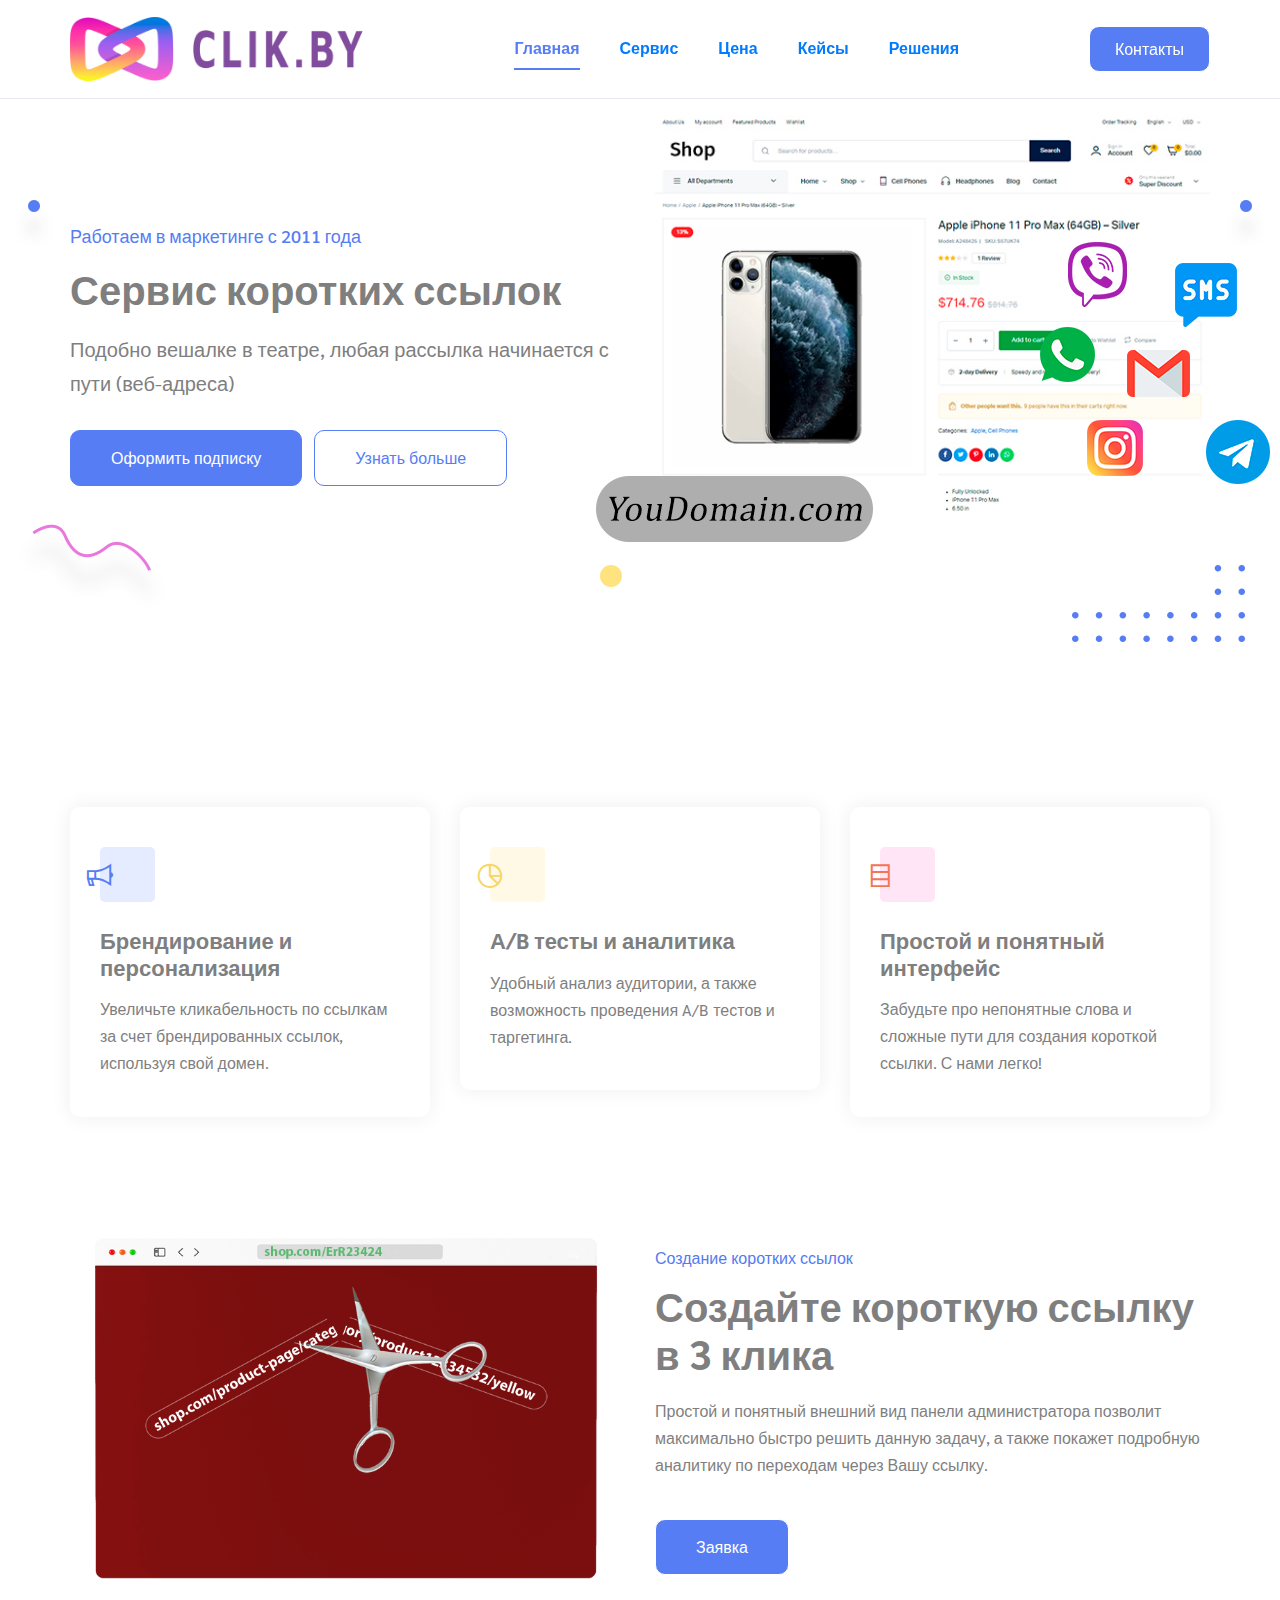
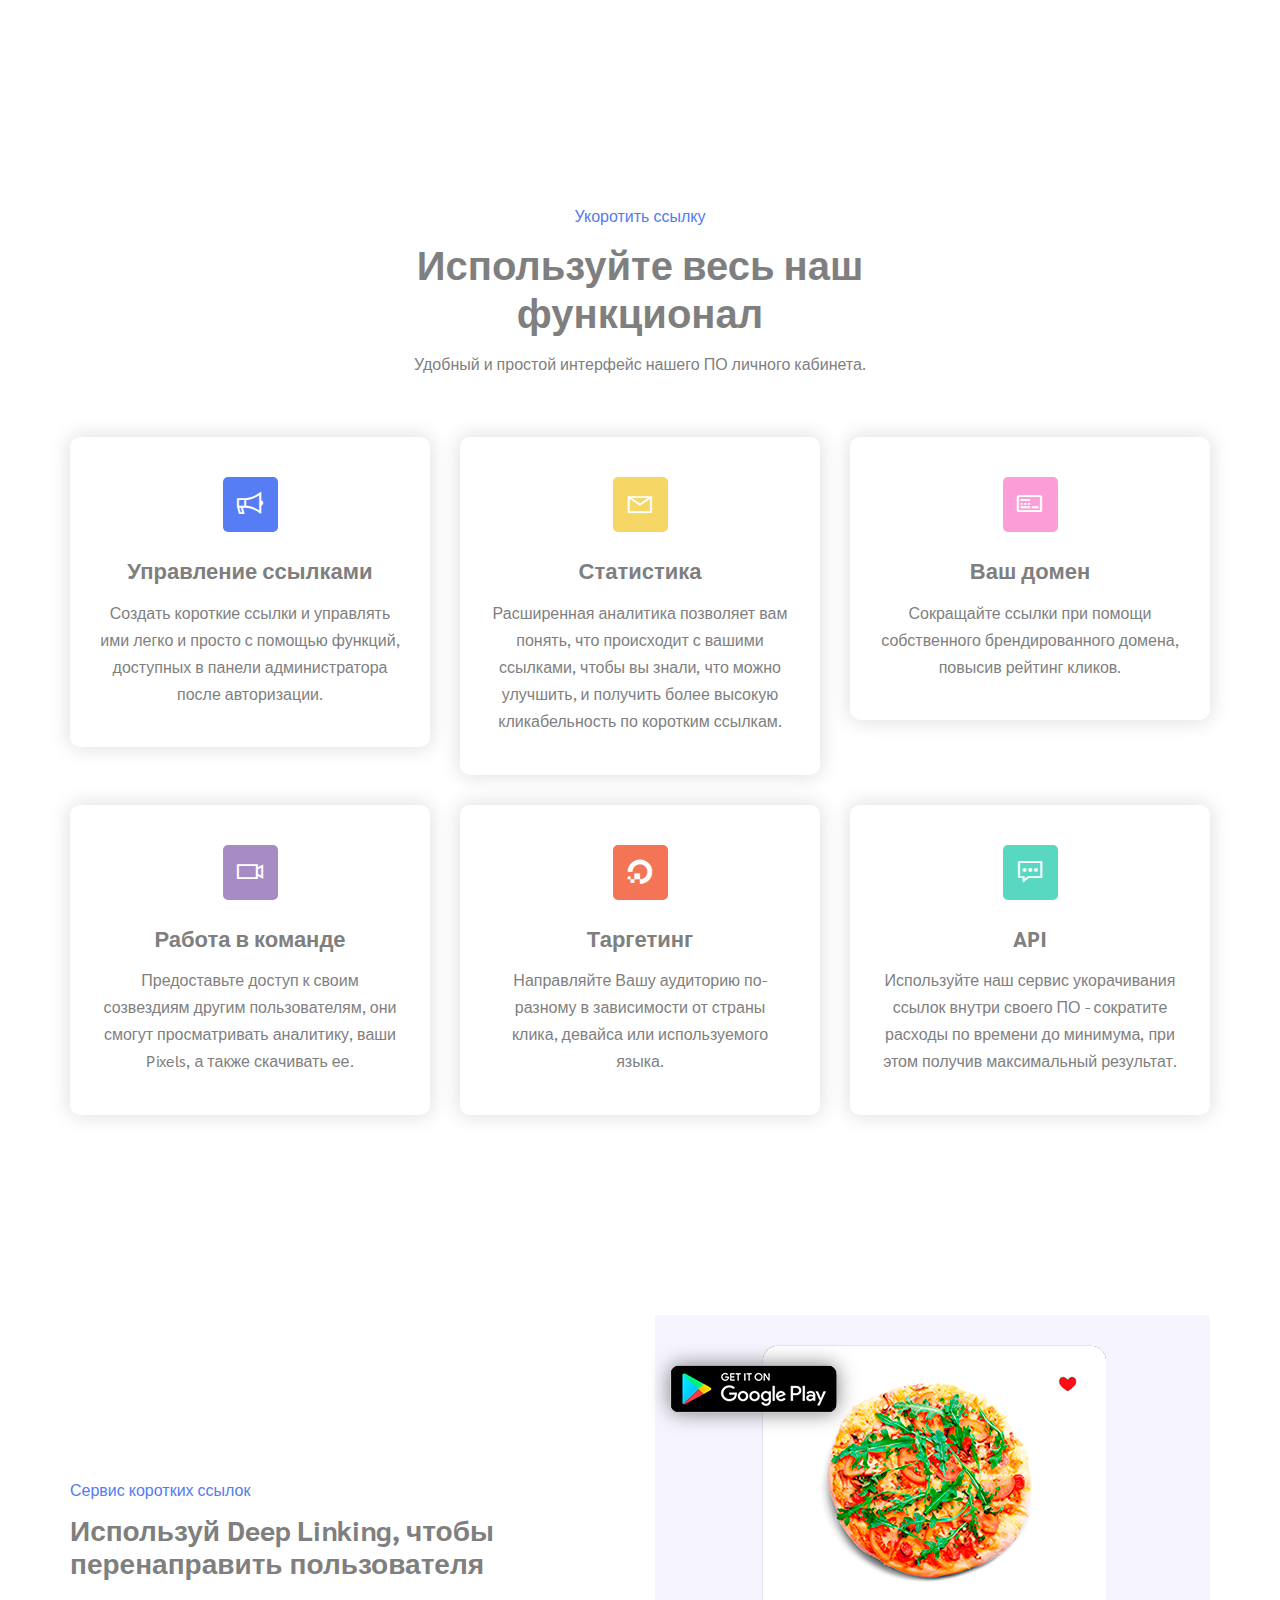
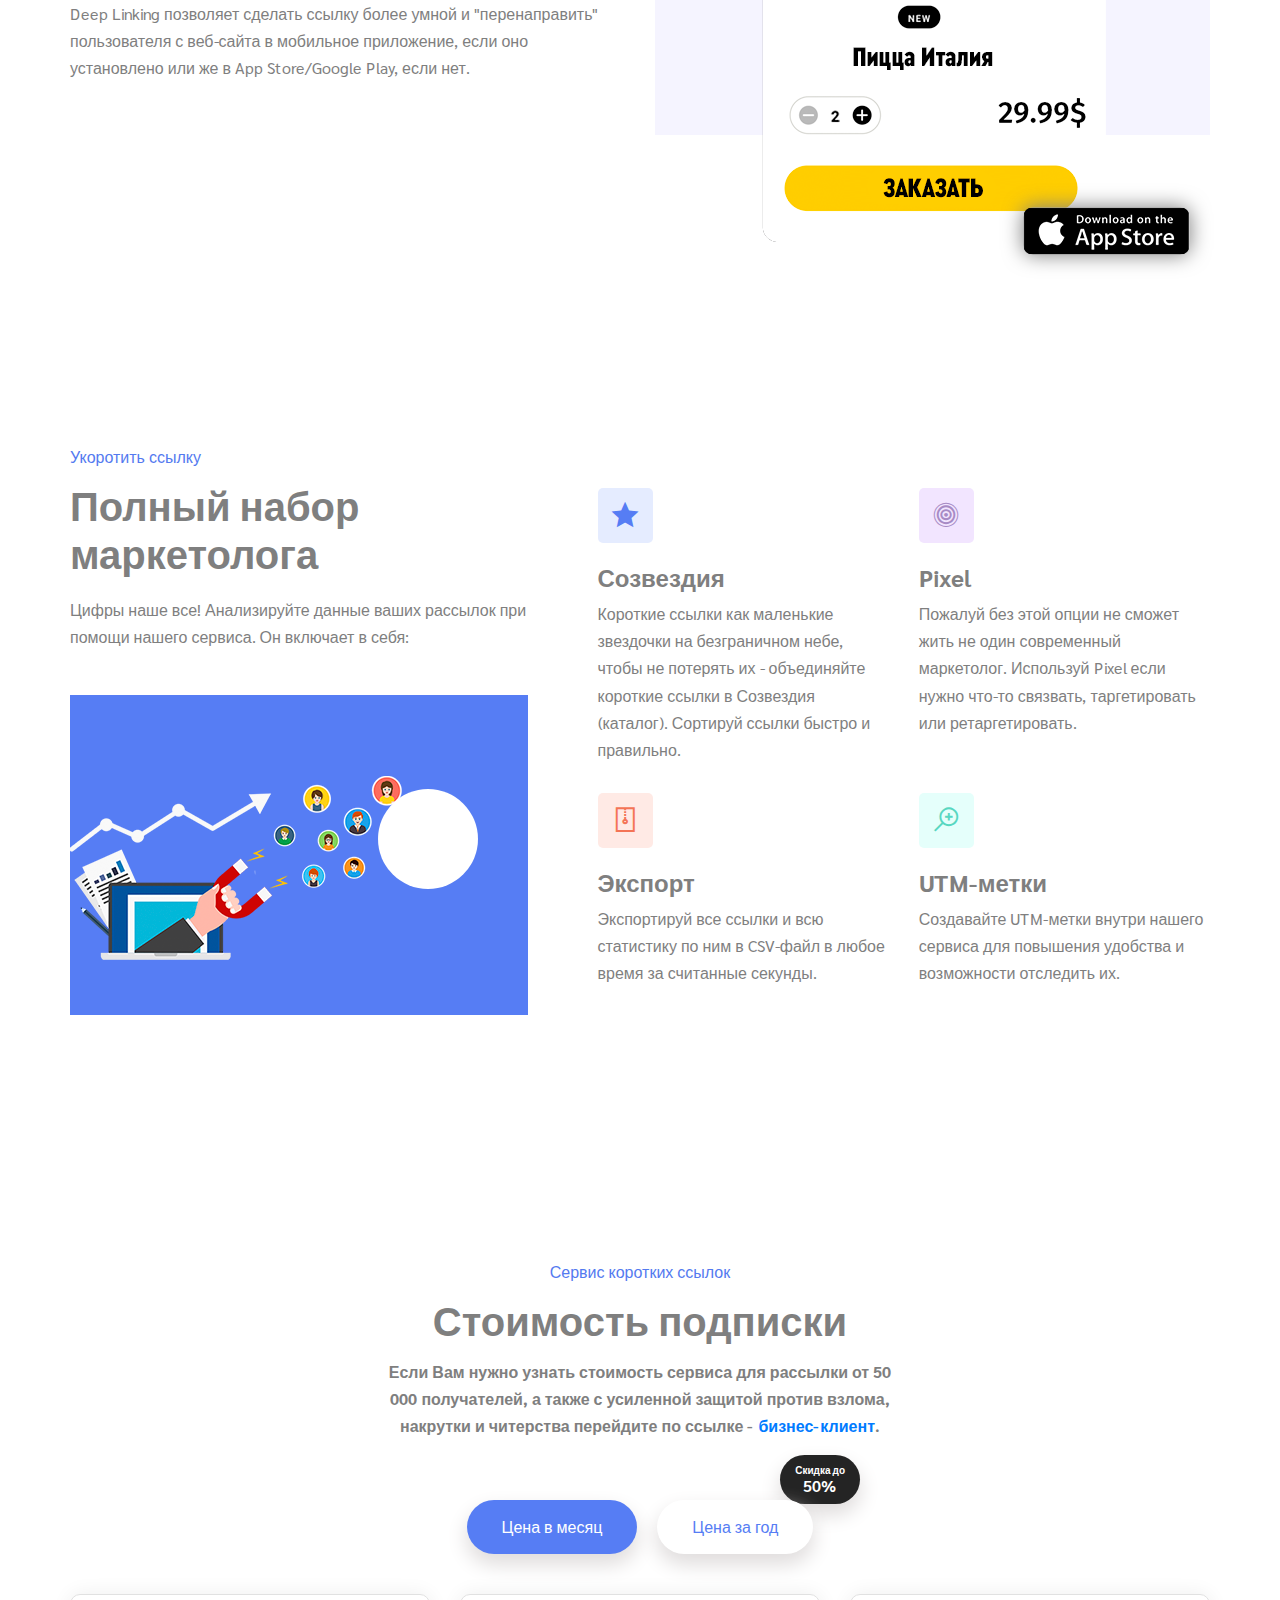
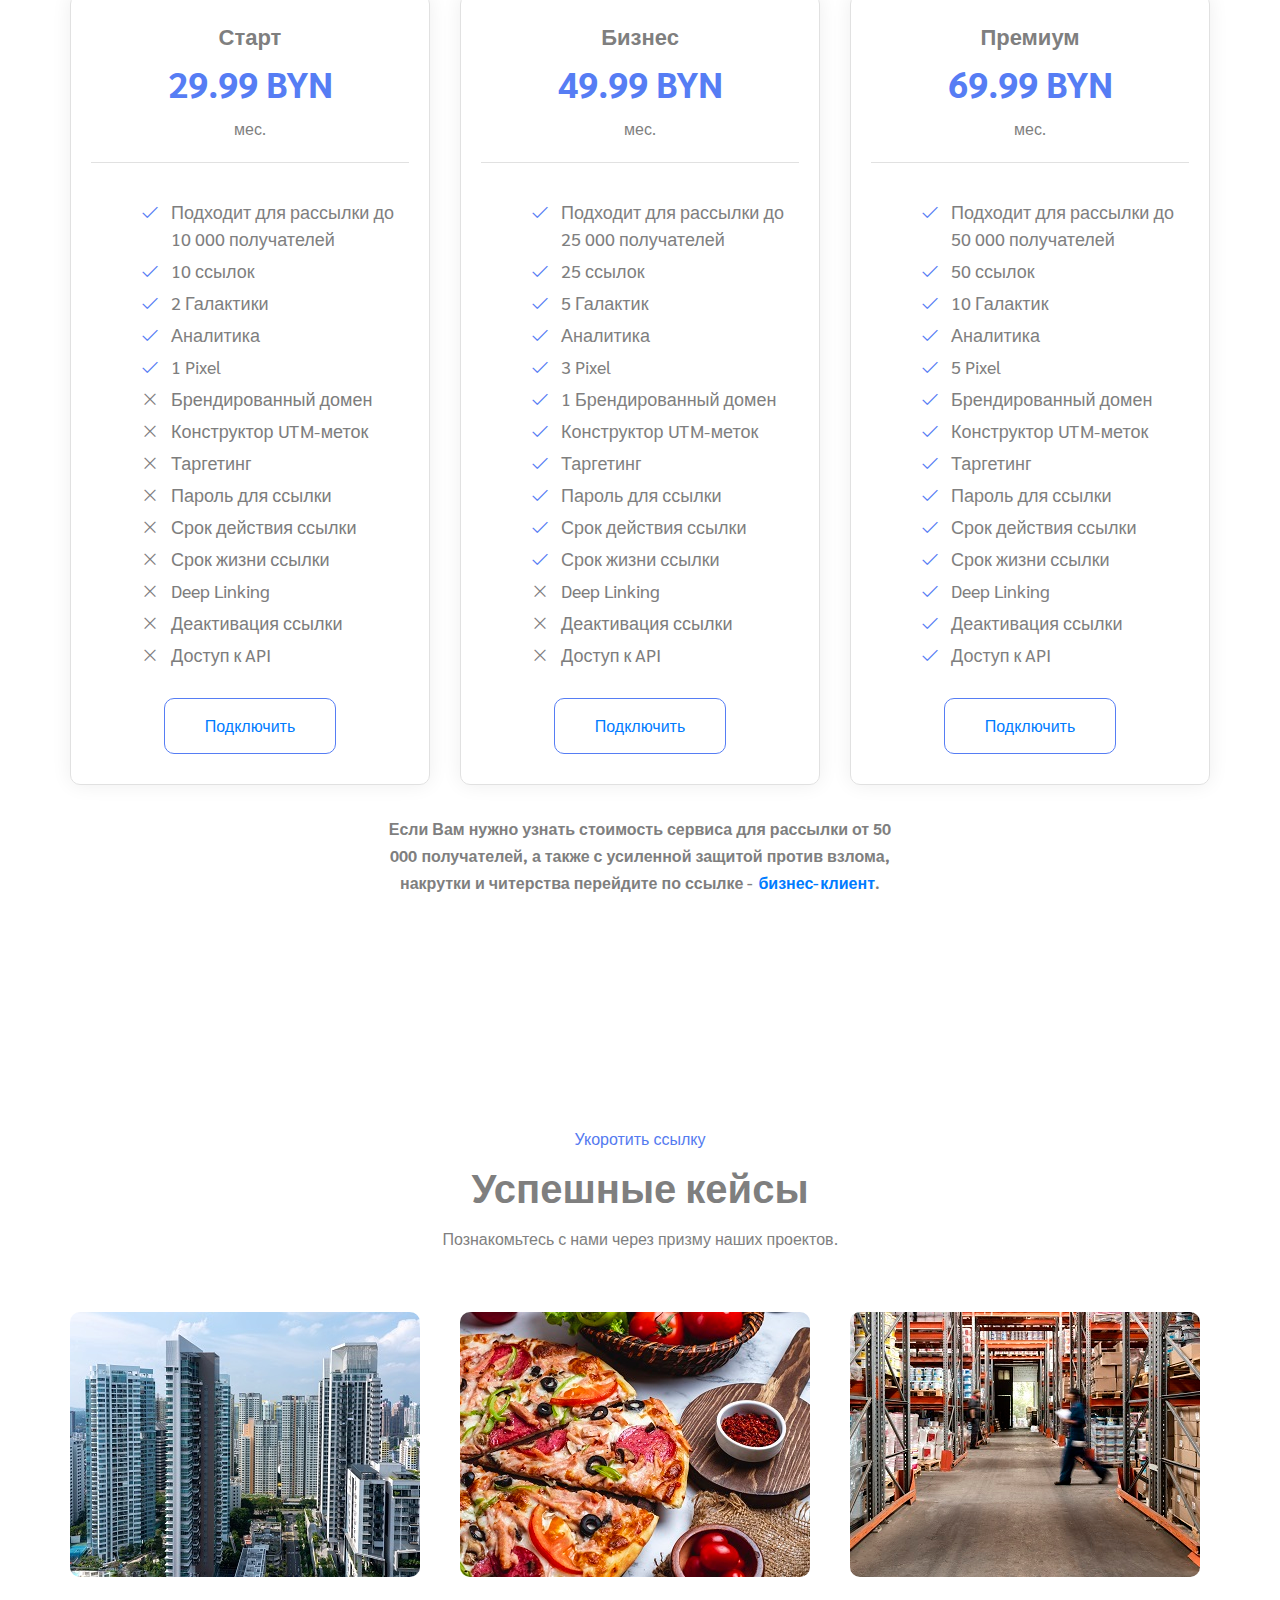
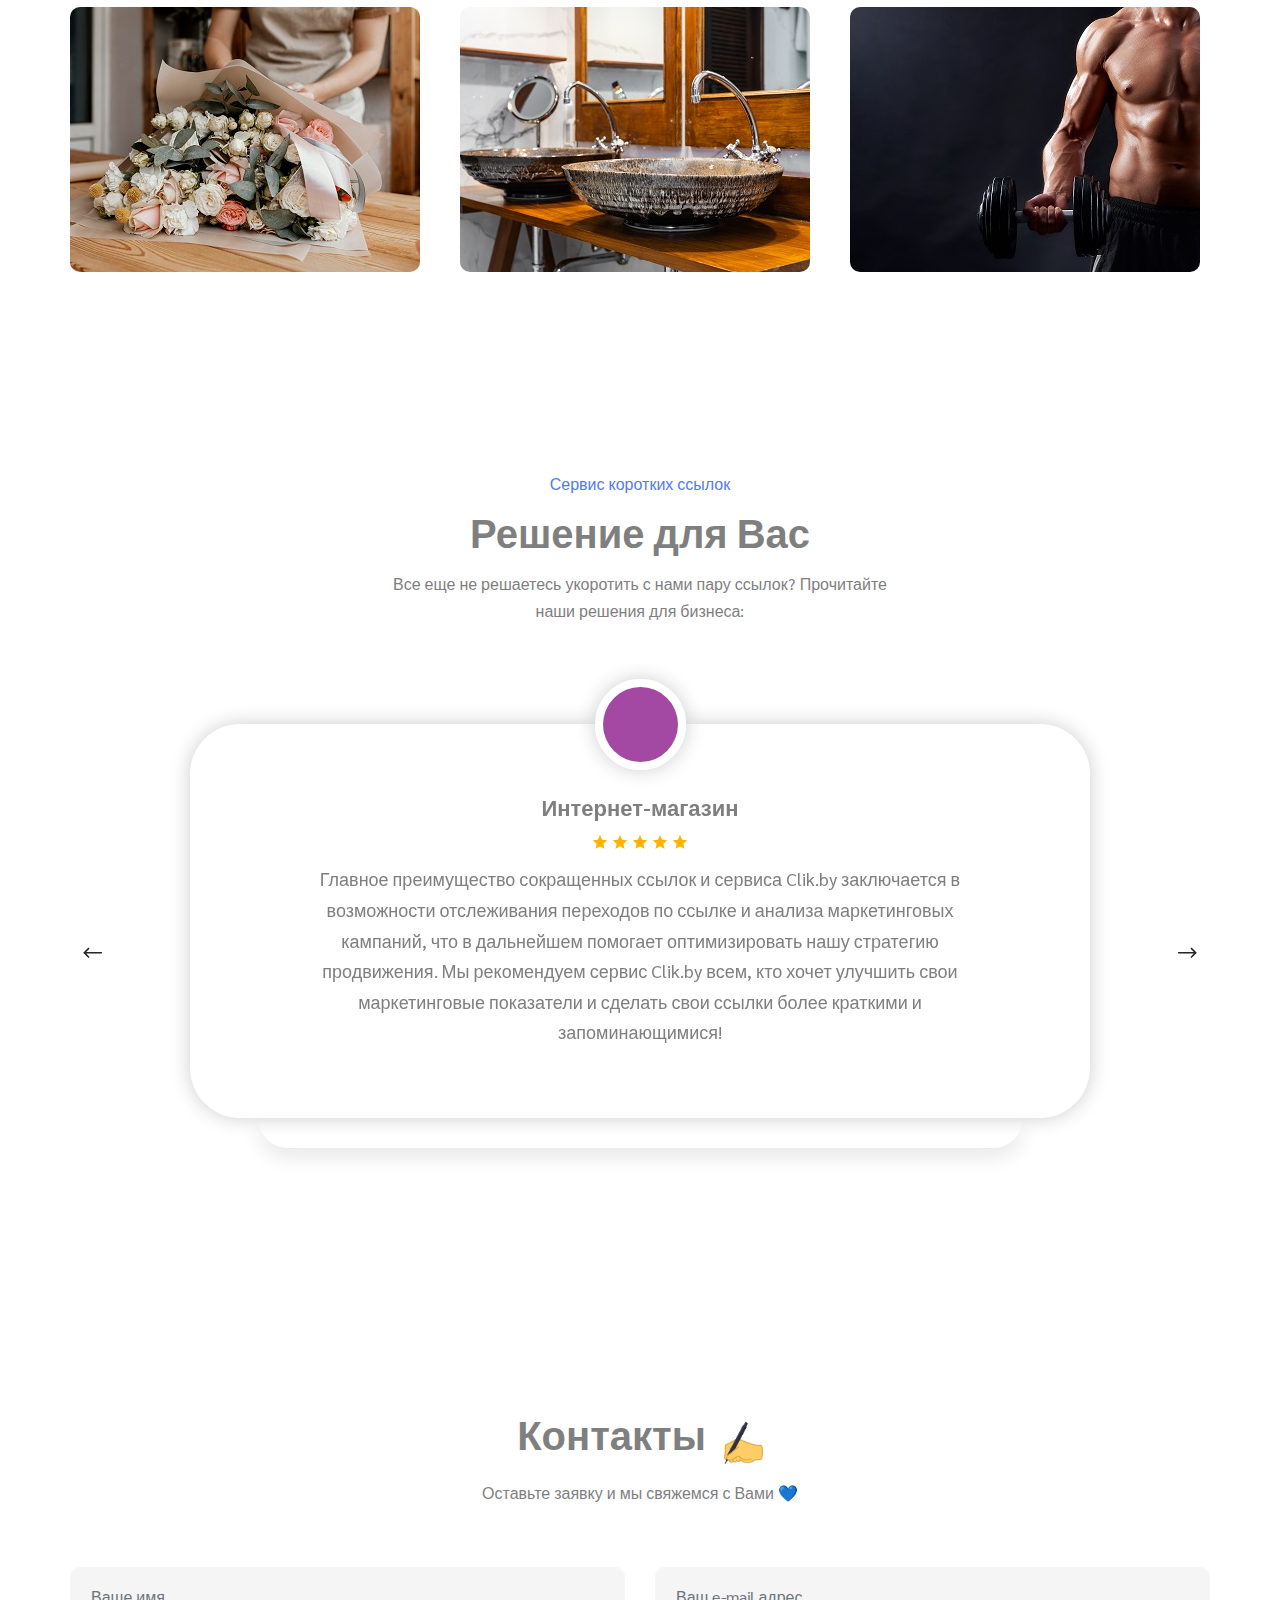
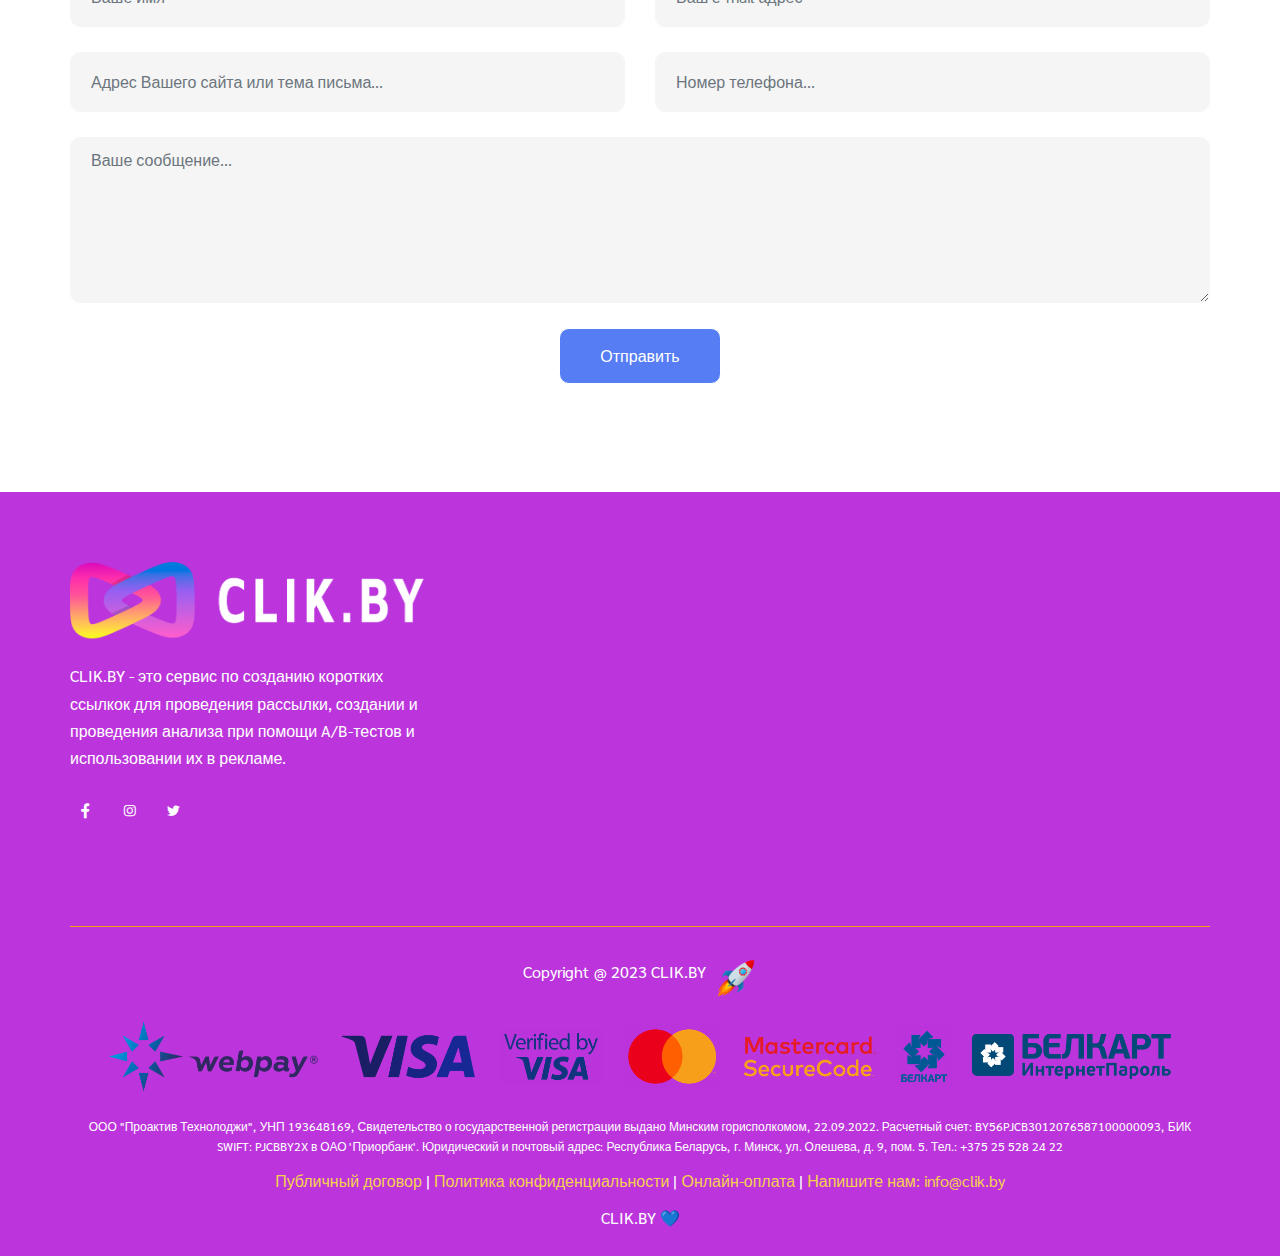
==== commit 8bff622a: "Finish second jobs" ====
--- a/public/home.html
+++ b/public/home.html
@@ -51,7 +51,7 @@
                     <span class="icon-bar middle-bar"></span>
                     <span class="icon-bar bottom-bar"></span>
                 </button>
-            
+
                 <div class="collapse navbar-collapse" id="navbarSupportedContent">
                     <ul class="navbar-nav m-auto">
                         <li class="nav-item">
@@ -62,13 +62,13 @@
                         </li>
                         <li class="nav-item">
                             <a class="nav-link" href="#pricing">Цена</a>
-                        </li> 
+                        </li>
                         <li class="nav-item">
                             <a class="nav-link" href="#case-study">Кейсы</a>
                         </li>
                         <li class="nav-item">
                             <a class="nav-link" href="#testimonials">Решения</a>
-                        </li>                                 
+                        </li>
                     </ul>
                     <div class="nav-btn">
                         <a href="#contact" class="default-btn bg-main">Контакты</a>
@@ -87,7 +87,7 @@
                             <span>Работаем в маркетинге с 2011 года</span>
                             <h1>Сервис коротких ссылок</h1>
                             <p>Подобно вешалке в театре, любая рассылка начинается с пути (веб-адреса) </p>
-                            
+
                             <div class="seo-banner-btn">
                                 <a href="#contact" class="default-btn seo-btn-bg1 mr-2">Оформить подписку</a>
                                 <a href="#contact" class="default-btn seo-btn-bg2 ">Узнать больше</a>
@@ -243,7 +243,7 @@
 
                     <div class="col-lg-4 col-md-6">
                         <div class="our-service-card">
-                            <i class="las la-comment-dots bg-6"></i>    
+                            <i class="las la-comment-dots bg-6"></i>
                             <h3>API</h3>
                             <p>Используйте наш сервис укорачивания ссылок внутри своего ПО - сократите расходы по времени до минимума, при этом получив максимальный результат.</p>
                         </div>
@@ -265,7 +265,7 @@
 
                         <div class="who-we-are-text">
                             <p>Deep Linking позволяет сделать ссылку более умной и "перенаправить" пользователя с веб-сайта в мобильное приложение, если оно установлено или же в App Store/Google Play, если нет.</p>
-                            
+
                         </div>
                     </div>
 
@@ -303,7 +303,7 @@
                                         <div class="d-table-cell">
                                             <div class="video-btn video-btn-1">
                                                 <a class="popup-youtube">
-                                                    
+
                                                     <span class="ripple pinkBg"></span>
                                                     <span class="ripple pinkBg"></span>
                                                     <span class="ripple pinkBg"></span>
@@ -334,7 +334,7 @@
                                         <p>Пожалуй без этой опции не сможет жить не один современный маркетолог. Используй Pixel если нужно что-то связвать, таргетировать или ретаргетировать.</p>
                                     </div>
                                 </div>
-    
+
                                 <div class="col-lg-6 col-sm-6">
                                     <div class="choose-card">
                                         <i class="las la-file-archive bg-2"></i>
@@ -342,7 +342,7 @@
                                         <p>Экспортируй все ссылки и всю статистику по ним в CSV-файл в любое время за считанные секунды.</p>
                                     </div>
                                 </div>
-    
+
                                 <div class="col-lg-6 col-sm-6">
                                     <div class="choose-card">
                                         <i class="las la-search-plus bg-4"></i>
@@ -366,7 +366,7 @@
                     <h2>Стоимость подписки</h2>
                     <p><strong>Если Вам нужно узнать стоимость сервиса для рассылки от 50 000 получателей, а также с усиленной защитой против взлома, накрутки и читерства перейдите по ссылке - <a href="">бизнес-клиент</a>.</p>
                     </strong></div>
-                
+
                 <div class="tab pricing-tab">
                     <ul class="tabs">
                         <li class="mr-3">Цена в месяц</li>
@@ -376,7 +376,7 @@
 
                     <div class="tab-content">
                         <div class="tabs-item">
-                            <div class="row"> 
+                            <div class="row">
                                 <div class="col-lg-4 col-md-6 col-sm-6">
                                     <div class="prising-card pric-tabe">
                                         <div class="price-header text-center">
@@ -384,7 +384,7 @@
                                             <h4>29.99 BYN</h4>
                                             <p>мес.</p>
                                         </div>
-            
+
                                         <ul>
                                             <li>
                                                 <i class="las la-check"></i>
@@ -413,7 +413,7 @@
                                             <li  class="not-provide">
                                                 <i class="las la-times"></i>
                                                 Конструктор UTM-меток
-                                            </li> 
+                                            </li>
                                             <li  class="not-provide">
                                                 <i class="las la-times"></i>
                                                 Таргетинг
@@ -429,21 +429,21 @@
                                             <li  class="not-provide">
                                                 <i class="las la-times"></i>
                                                 Срок жизни ссылки
-                                            </li> 
+                                            </li>
                                             <li  class="not-provide">
                                                 <i class="las la-times"></i>
                                                 Deep Linking
-                                            </li> 
+                                            </li>
                                             <li  class="not-provide">
                                                 <i class="las la-times"></i>
                                                 Деактивация ссылки
-                                            </li> 
+                                            </li>
                                             <li  class="not-provide">
                                                 <i class="las la-times"></i>
                                                 Доступ к API
-                                            </li> 
+                                            </li>
                                         </ul>
-            
+
                                         <div class="price-btn text-center">
                                             <a href="#contact" class="default-btn bg-color">Подключить</a>
                                         </div>
@@ -457,7 +457,7 @@
                                             <h4>49.99 BYN</h4>
                                             <p>мес.</p>
                                         </div>
-            
+
                                         <ul>
                                             <li>
                                                 <i class="las la-check"></i>
@@ -486,7 +486,7 @@
                                             <li>
                                                 <i class="las la-check"></i>
                                                 Конструктор UTM-меток
-                                            </li> 
+                                            </li>
                                             <li>
                                                 <i class="las la-check"></i>
                                                 Таргетинг
@@ -502,21 +502,21 @@
                                             <li>
                                                 <i class="las la-check"></i>
                                                 Срок жизни ссылки
-                                            </li> 
+                                            </li>
                                             <li  class="not-provide">
                                                 <i class="las la-times"></i>
                                                 Deep Linking
-                                            </li> 
+                                            </li>
                                             <li  class="not-provide">
                                                 <i class="las la-times"></i>
                                                 Деактивация ссылки
-                                            </li> 
+                                            </li>
                                             <li  class="not-provide">
                                                 <i class="las la-times"></i>
                                                 Доступ к API
-                                            </li> 
+                                            </li>
                                         </ul>
-            
+
                                         <div class="price-btn text-center">
                                             <a href="#contact" class="default-btn bg-color">Подключить</a>
                                         </div>
@@ -530,7 +530,7 @@
                                             <h4>69.99 BYN</h4>
                                             <p>мес.</p>
                                         </div>
-            
+
                                         <ul>
                                             <li>
                                                 <i class="las la-check"></i>
@@ -559,7 +559,7 @@
                                             <li>
                                                 <i class="las la-check"></i>
                                                 Конструктор UTM-меток
-                                            </li> 
+                                            </li>
                                             <li>
                                                 <i class="las la-check"></i>
                                                 Таргетинг
@@ -575,21 +575,21 @@
                                             <li>
                                                 <i class="las la-check"></i>
                                                 Срок жизни ссылки
-                                            </li> 
+                                            </li>
                                             <li>
                                                 <i class="las la-check"></i>
                                                 Deep Linking
-                                            </li> 
+                                            </li>
                                             <li>
                                                 <i class="las la-check"></i>
                                                 Деактивация ссылки
-                                            </li> 
+                                            </li>
                                             <li>
                                                 <i class="las la-check"></i>
                                                 Доступ к API
-                                            </li> 
+                                            </li>
                                         </ul>
-            
+
                                         <div class="price-btn text-center">
                                             <a href="#contact" class="default-btn bg-color">Подключить</a>
                                         </div>
@@ -599,7 +599,7 @@
                         </div>
 
                         <div class="tabs-item">
-                            <div class="row"> 
+                            <div class="row">
                                 <div class="col-lg-4 col-md-6 col-sm-6">
                                     <div class="prising-card pric-tabe">
                                         <div class="price-header text-center">
@@ -607,7 +607,7 @@
                                             <h4>179.99 BYN</h4>
                                             <p>мес.</p>
                                         </div>
-            
+
                                         <ul>
                                             <li>
                                                 <i class="las la-check"></i>
@@ -636,7 +636,7 @@
                                             <li  class="not-provide">
                                                 <i class="las la-times"></i>
                                                 Конструктор UTM-меток
-                                            </li> 
+                                            </li>
                                             <li  class="not-provide">
                                                 <i class="las la-times"></i>
                                                 Таргетинг
@@ -652,21 +652,21 @@
                                             <li  class="not-provide">
                                                 <i class="las la-times"></i>
                                                 Срок жизни ссылки
-                                            </li> 
+                                            </li>
                                             <li  class="not-provide">
                                                 <i class="las la-times"></i>
                                                 Deep Linking
-                                            </li> 
+                                            </li>
                                             <li  class="not-provide">
                                                 <i class="las la-times"></i>
                                                 Деактивация ссылки
-                                            </li> 
+                                            </li>
                                             <li  class="not-provide">
                                                 <i class="las la-times"></i>
                                                 Доступ к API
-                                            </li> 
+                                            </li>
                                         </ul>
-            
+
                                         <div class="price-btn text-center">
                                             <a href="#contact" class="default-btn bg-color">Подключить</a>
                                         </div>
@@ -680,7 +680,7 @@
                                             <h4>299.99 BYN</h4>
                                             <p>мес.</p>
                                         </div>
-            
+
                                         <ul>
                                             <li>
                                                 <i class="las la-check"></i>
@@ -709,7 +709,7 @@
                                             <li>
                                                 <i class="las la-check"></i>
                                                 Конструктор UTM-меток
-                                            </li> 
+                                            </li>
                                             <li>
                                                 <i class="las la-check"></i>
                                                 Таргетинг
@@ -725,21 +725,21 @@
                                             <li>
                                                 <i class="las la-check"></i>
                                                 Срок жизни ссылки
-                                            </li> 
+                                            </li>
                                             <li  class="not-provide">
                                                 <i class="las la-times"></i>
                                                 Deep Linking
-                                            </li> 
+                                            </li>
                                             <li  class="not-provide">
                                                 <i class="las la-times"></i>
                                                 Деактивация ссылки
-                                            </li> 
+                                            </li>
                                             <li  class="not-provide">
                                                 <i class="las la-times"></i>
                                                 Доступ к API
-                                            </li> 
+                                            </li>
                                         </ul>
-            
+
                                         <div class="price-btn text-center">
                                             <a href="#contact" class="default-btn bg-color">Подключить</a>
                                         </div>
@@ -753,7 +753,7 @@
                                             <h4>399.99 BYN</h4>
                                             <p>мес.</p>
                                         </div>
-            
+
                                         <ul>
                                             <li>
                                                 <i class="las la-check"></i>
@@ -782,7 +782,7 @@
                                             <li>
                                                 <i class="las la-check"></i>
                                                 Конструктор UTM-меток
-                                            </li> 
+                                            </li>
                                             <li>
                                                 <i class="las la-check"></i>
                                                 Таргетинг
@@ -798,21 +798,21 @@
                                             <li>
                                                 <i class="las la-check"></i>
                                                 Срок жизни ссылки
-                                            </li> 
+                                            </li>
                                             <li>
                                                 <i class="las la-check"></i>
                                                 Deep Linking
-                                            </li> 
+                                            </li>
                                             <li>
                                                 <i class="las la-check"></i>
                                                 Деактивация ссылки
-                                            </li> 
+                                            </li>
                                             <li>
                                                 <i class="las la-check"></i>
                                                 Доступ к API
-                                            </li> 
+                                            </li>
                                         </ul>
-            
+
                                         <div class="price-btn text-center">
                                             <a href="#contact" class="default-btn bg-color">Подключить</a>
                                         </div>
@@ -977,7 +977,7 @@
                         </div>
                         <p>Я преподаю онлайн-курсы и недавно начал использовать сервис сокращения ссылок, и я просто в восторге! Сокращение ссылок позволяет мне создавать более компактные и запоминающиеся ссылки для моих уроков. Это особенно удобно при распространении ссылок на социальных сетях и мессенджерах. Мои студенты теперь могут легко получать доступ к моим урокам! Я также ценю простоту использования и интуитивно понятный интерфейс сервиса. Он быстро и надежно выполняет свою работу, и я могу легко управлять ими в своем аккаунте.</p>
                     </div>
-                    
+
                     <div class="testimonials-slider-item">
                         <img src="assets/images/seo-img/client3.jpg" alt="Image">
                         <h3>Агенство страхование</h3>
@@ -1054,7 +1054,7 @@
         <!-- End Contact Area -->
 
         <!-- Footer Area -->
-        <footer class="footer-area pt-70"> 
+        <footer class="footer-area pt-70">
             <div class="container">
                 <div class="row">
                     <div class="col-lg-4 col-sm-6">
@@ -1095,7 +1095,7 @@
                             </div>
 
                             <div class="col-lg-6 col-sm-6">
-                                
+
                             </div>
                         </div>
                     </div>
@@ -1107,7 +1107,7 @@
                                 <a href="https://play.google.com/store/apps/dev?id=5608668665218254297"  target="_blank">
                                     <img src="assets/images/app-img/black-googleplay.svg" alt="Image">
                                 </a>
-                                <a href="#"  target="_blank"> 
+                                <a href="#"  target="_blank">
                                     <img src="assets/images/app-img/black-appstore.svg" alt="Image">
                                 </a>
                                 <a href="#"  target="_blank">
@@ -1131,7 +1131,7 @@
 
         <!-- Go Top -->
         <div class="go-top">
-            <i class="las la-angle-double-up"></i>
+            <i class="las la-angle-double-p"></i>
         </div>
         <!-- End Go Top -->
 
@@ -1159,4 +1159,4 @@
         <!-- Custom JS -->
         <script src="assets/js/custom.js"></script>
     </body>
-</html>+</html>
--- a/public/assets/css/style.css
+++ b/public/assets/css/style.css
@@ -43,7 +43,7 @@
 }
 
 h1, h2, h3, h4, h5, h6 {
-  color: #242424;
+  /* color: #242424; */
   font-weight: bold;
 }
 
@@ -63,7 +63,7 @@
 p {
   margin-bottom: 10px;
   line-height: 1.7;
-  color: #7f7f7f;
+  /* color: #7f7f7f; */
 }
 
 .primees {
@@ -164,7 +164,7 @@
 }
 
 .main-navbar .navbar-nav .nav-link {
-  color: #301d44;
+  /* color: #301d44; */
   padding-left: 0;
   padding-right: 0;
   padding-bottom: 10px;
@@ -594,7 +594,7 @@
 
 .prising-card ul li {
   font-size: 18px;
-  color: #242424;
+  /* color: #242424; */
   margin-bottom: 5px;
   position: relative;
   padding-left: 30px;
@@ -1150,7 +1150,7 @@
 
 /* Footer Area CSS */
 .footer-area {
-  background-color: #3e1b1b;
+  background-color: #bc35dc;
 }
 
 .footer-area.bor-radius-right {
@@ -1498,8 +1498,8 @@
 
 /* Seo banner Area */
 .seo-banner-area {
-  background-color: #f6f4ff;
-  padding-top: 180px;
+  /* background-color: #f6f4ff; */
+  padding-top: 100px;
   position: relative;
   overflow-x: hidden;
   overflow-y: hidden;
@@ -1787,7 +1787,7 @@
 
 /* Choose Us Area */
 .choose-us-area {
-  background-color: #f6f4ff;
+  /* background-color: #f6f4ff; */
 }
 
 .choose-us-area .chooses-img-contant {
@@ -1965,14 +1965,14 @@
 
 /* Our Services Area */
 .our-services-area {
-  background-color: #f6f4ff;
+  /* background-color: #f6f4ff; */
 }
 
 .our-service-card {
   padding: 40px 30px;
   -webkit-box-shadow: 0px 0px 20px 1px #e0dddd;
           box-shadow: 0px 0px 20px 1px #e0dddd;
-  background-color: #ffffff;
+  /* background-color: #ffffff; */
   margin-bottom: 30px;
   border-radius: 10px;
   text-align: center;
@@ -2049,7 +2049,7 @@
 
 /* Case Study Area */
 .case-study-area {
-  background-color: #f6f4ff;
+  /* background-color: #f6f4ff; */
 }
 
 .case-study-card {
@@ -4041,4 +4041,4 @@
             transform: translate(0px, 0px) rotate(0deg);
   }
 }
-/*# sourceMappingURL=style.css.map */+/*# sourceMappingURL=style.css.map */
